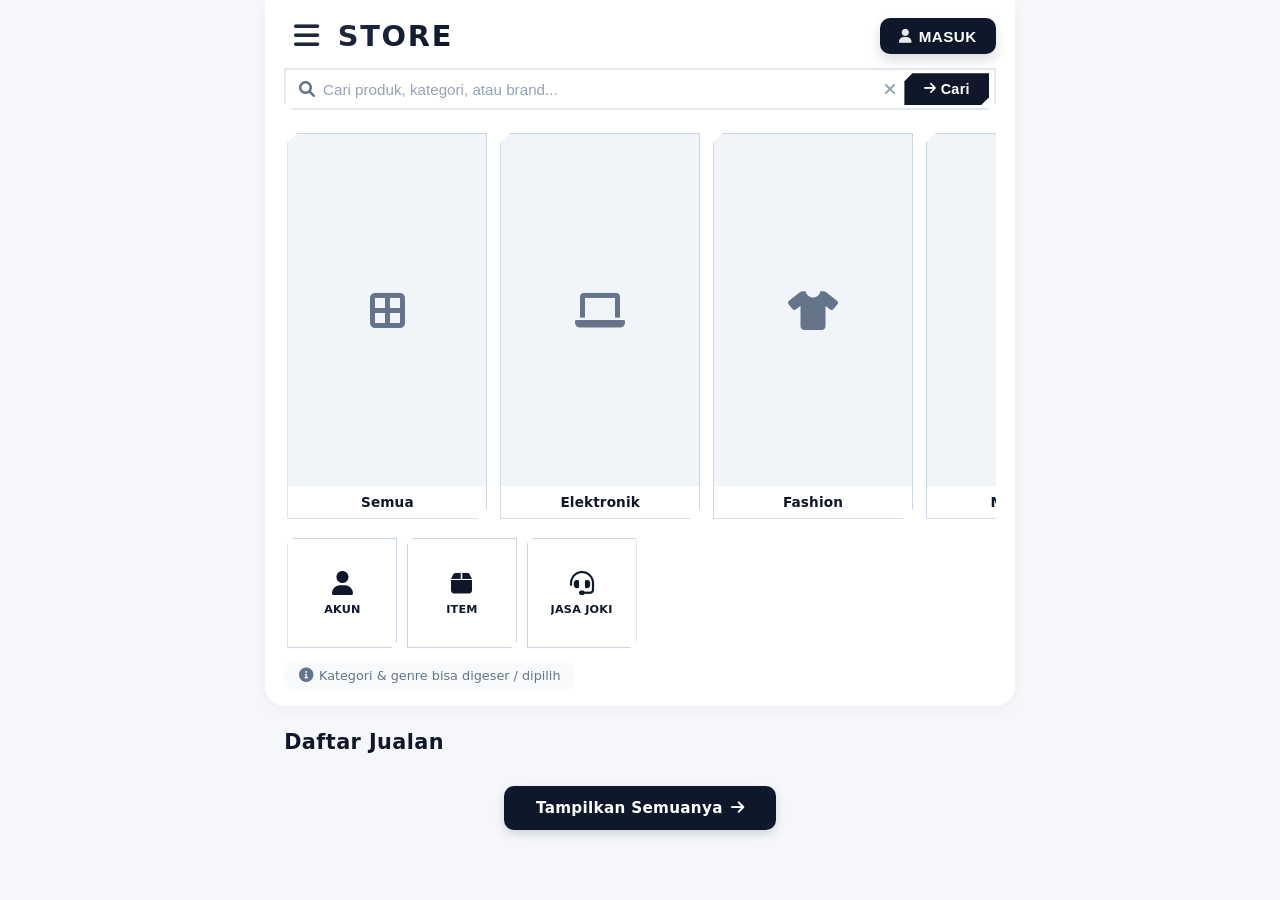
==== index.html @ a1d67829 "Update index.html" ====
<!DOCTYPE html>
<html lang="id">
<head>
  <meta charset="UTF-8">
  <meta name="viewport" content="width=device-width, initial-scale=1.0, maximum-scale=1.0, user-scalable=yes">
  <title>Store • Beranda</title>

  <!-- Font Awesome untuk icon -->
  <link rel="stylesheet" href="https://cdnjs.cloudflare.com/ajax/libs/font-awesome/6.0.0-beta3/css/all.min.css">
  <!-- CSS eksternal -->
  <link rel="stylesheet" href="css/style.css">
</head>
<body>

  <!-- ===== HEADER UTAMA ===== -->
  <header class="store-header">
    <!-- Baris atas -->
    <div class="top-bar">
      <div class="left-group">
        <button class="menu-dots" id="menuDots" aria-label="Menu garis tiga" title="Menu utama">
          <i class="fa-solid fa-bars"></i>
        </button>
        <div class="store-title">STORE</div>
      </div>
      <button class="login-btn" id="loginBtn" title="Masuk ke akun">
        <i class="fa-solid fa-user"></i> MASUK
      </button>
    </div>

    <!-- Pencarian (sticky) -->
    <div class="search-section">
      <i class="fa-solid fa-magnifying-glass search-icon"></i>
      <input type="text" class="search-input" id="searchInput" placeholder="Cari produk, kategori, atau brand..." aria-label="kolom pencarian">
      <button class="search-clear" id="clearBtn" aria-label="hapus pencarian" title="Bersihkan">
        <i class="fa-solid fa-xmark"></i>
      </button>
      <button class="search-btn" id="searchBtn" aria-label="tombol cari">
        <i class="fa-solid fa-arrow-right"></i> <span>Cari</span>
      </button>
    </div>

    <!-- Kategori (scroll horizontal) -->
    <div class="category-menu" id="categoryMenu">
      <div class="category-card">
        <div class="card-image"><i class="fa-solid fa-border-all"></i></div>
        <div class="card-label">Semua</div>
      </div>
      <div class="category-card">
        <div class="card-image"><i class="fa-solid fa-laptop"></i></div>
        <div class="card-label">Elektronik</div>
      </div>
      <div class="category-card">
        <div class="card-image"><i class="fa-solid fa-shirt"></i></div>
        <div class="card-label">Fashion</div>
      </div>
      <div class="category-card">
        <div class="card-image"><i class="fa-solid fa-utensils"></i></div>
        <div class="card-label">Makanan</div>
      </div>
      <div class="category-card">
        <div class="card-image"><i class="fa-solid fa-gamepad"></i></div>
        <div class="card-label">Game</div>
      </div>
    </div>

    <!-- Genre (3 kotak) -->
    <div class="genre-menu" id="genreMenu">
      <div class="genre-card">
        <div class="genre-icon"><i class="fa-solid fa-user"></i></div>
        <div class="genre-label">AKUN</div>
      </div>
      <div class="genre-card">
        <div class="genre-icon"><i class="fa-solid fa-box"></i></div>
        <div class="genre-label">ITEM</div>
      </div>
      <div class="genre-card">
        <div class="genre-icon"><i class="fa-solid fa-headset"></i></div>
        <div class="genre-label">JASA JOKI</div>
      </div>
    </div>

    <!-- Keterangan -->
    <div class="info-note">
      <i class="fa-solid fa-circle-info"></i> 
      <span>Kategori & genre bisa digeser / dipilih</span>
    </div>
  </header>

  <!-- ===== DAFTAR JUALAN (28 PRODUK) ===== -->
  <main class="product-list-section">
    <h2 class="section-title">Daftar Jualan</h2>

    <div class="product-grid" id="productGrid">
      <!-- Produk akan di-generate oleh JavaScript -->
    </div>

    <!-- Tombol halaman semua produk -->
    <div class="show-all-wrapper">
      <a href="pages/semua-produk.html" class="show-all-btn">
        Tampilkan Semuanya <i class="fa-solid fa-arrow-right"></i>
      </a>
    </div>
  </main>

  <!-- JavaScript eksternal -->
  <script src="js/script.js"></script>
</body>
</html>
---- css/style.css ----
/* ============================================
   STYLE.CSS - Store App (Final v15)
   ============================================ */

* {
  margin: 0;
  padding: 0;
  box-sizing: border-box;
}

body {
  background: #f5f7fb;
  font-family: 'Segoe UI', Roboto, system-ui, -apple-system, sans-serif;
  display: flex;
  flex-direction: column;
  align-items: center;
  justify-content: flex-start;
  min-height: 100vh;
  padding: 0;
  margin: 0;
}

/* ===== HEADER (TIDAK STICKY) ===== */
.store-header {
  width: 100%;
  max-width: 750px;
  background: #ffffff;
  box-shadow: 0 4px 14px rgba(0, 0, 0, 0.04);
  border-radius: 0 0 20px 20px;
  padding: 0.9rem 1.2rem 1rem;
  margin: 0 auto;
  transition: all 0.2s ease;
}

/* ===== BARIS ATAS ===== */
.top-bar {
  display: flex;
  align-items: center;
  justify-content: space-between;
  gap: 0.8rem;
  margin-bottom: 0.6rem;
}

.left-group {
  display: flex;
  align-items: center;
  gap: 0.6rem;
}

.menu-dots {
  display: flex;
  align-items: center;
  justify-content: center;
  background: transparent;
  border: none;
  cursor: pointer;
  width: 44px;
  height: 44px;
  border-radius: 12px;
  transition: background 0.2s;
  color: #1e293b;
  font-size: 1.8rem;
  line-height: 1;
}

.menu-dots i {
  font-size: 1.8rem;
}

.menu-dots:hover {
  background: #f1f5f9;
}

.store-title {
  font-size: 1.8rem;
  font-weight: 700;
  letter-spacing: 0.06em;
  color: #0f172a;
  text-transform: uppercase;
  background: linear-gradient(145deg, #1e293b 10%, #0f172a 90%);
  -webkit-background-clip: text;
  background-clip: text;
  -webkit-text-fill-color: transparent;
  white-space: nowrap;
}

.login-btn {
  background: #0f172a;
  color: white;
  border: none;
  font-weight: 600;
  font-size: 0.95rem;
  padding: 0.6rem 1.2rem;
  border-radius: 10px;
  cursor: pointer;
  letter-spacing: 0.03em;
  display: flex;
  align-items: center;
  gap: 6px;
  transition: all 0.2s;
  box-shadow: 0 6px 12px rgba(15, 23, 42, 0.15);
  white-space: nowrap;
}

.login-btn i {
  font-size: 0.9rem;
  opacity: 0.9;
}

.login-btn:hover {
  background: #1e293b;
  box-shadow: 0 8px 16px rgba(15, 23, 42, 0.2);
  transform: translateY(-1px);
}

.login-btn:active {
  transform: translateY(0px);
  box-shadow: 0 4px 8px rgba(0,0,0,0.1);
}

/* ===== BAGIAN PENCARIAN (STICKY) ===== */
.search-section {
  display: flex;
  align-items: center;
  background: #ffffff;           /* solid agar menutupi saat sticky */
  border: 2px solid #e2e8f0;
  padding: 0.2rem 0.3rem 0.2rem 0.8rem;
  transition: all 0.25s;
  border-radius: 0;

  /* Potongan chamfer di kiri bawah & kanan bawah */
  --cut: 8px;
  clip-path: polygon(
    0 0,
    100% 0,
    100% calc(100% - var(--cut)),
    calc(100% - var(--cut)) 100%,
    var(--cut) 100%,
    0 calc(100% - var(--cut))
  );

  /* Sticky hanya pencarian */
  position: sticky;
  top: 0;
  z-index: 99;
}

.search-section:focus-within {
  background: #ffffff;
  border-color: #94a3b8;
  box-shadow: 0 4px 12px rgba(0, 0, 0, 0.04);
}

.search-icon {
  color: #64748b;
  font-size: 1rem;
  margin-right: 0.5rem;
}

.search-input {
  flex: 1;
  background: transparent;
  border: none;
  outline: none;
  font-size: 0.95rem;
  padding: 0.45rem 0;
  color: #0f172a;
  font-weight: 500;
}

.search-input::placeholder {
  color: #94a3b8;
  font-weight: 400;
}

.search-clear {
  background: transparent;
  border: none;
  color: #94a3b8;
  font-size: 1rem;
  cursor: pointer;
  padding: 0.3rem 0.6rem;
  margin-left: 2px;
  border-radius: 0;
  transition: background 0.2s, color 0.2s;
  display: flex;
  align-items: center;
}

.search-clear:hover {
  color: #334155;
  background: #e2e8f0;
}

.search-btn {
  background: #0f172a;
  color: white;
  border: none;
  padding: 0.5rem 1.2rem;
  font-weight: 600;
  font-size: 0.9rem;
  cursor: pointer;
  letter-spacing: 0.02em;
  transition: background 0.2s;
  white-space: nowrap;
  display: flex;
  align-items: center;
  gap: 0.3rem;

  --cut: 8px;
  clip-path: polygon(
    var(--cut) 0,
    100% 0,
    100% calc(100% - var(--cut)),
    calc(100% - var(--cut)) 100%,
    0 100%,
    0 var(--cut)
  );
  border-radius: 0;
}

.search-btn i {
  font-size: 0.85rem;
}

.search-btn:hover {
  background: #1e293b;
}

/* ===== MENU KATEGORI HORIZONTAL (5 KARTU BESAR) ===== */
.category-menu {
  display: flex;
  gap: 0.8rem;
  overflow-x: auto;
  padding: 0.6rem 0.2rem 0.4rem;
  margin-top: 0.8rem;
  scrollbar-width: none;
  -ms-overflow-style: none;
  -webkit-overflow-scrolling: touch;
  background: transparent;
}

.category-menu::-webkit-scrollbar {
  display: none;
}

.category-card {
  flex: 0 0 38%;
  max-width: 200px;
  background: #ffffff;
  border: 1px solid #cbd5e1;
  border-radius: 0;
  cursor: pointer;
  transition: transform 0.2s, box-shadow 0.2s;
  
  --cut: 10px;
  clip-path: polygon(
    var(--cut) 0,
    100% 0,
    100% calc(100% - var(--cut)),
    calc(100% - var(--cut)) 100%,
    0 100%,
    0 var(--cut)
  );

  overflow: hidden;
}

.category-card:hover {
  transform: translateY(-3px);
  box-shadow: 0 6px 14px rgba(0, 0, 0, 0.1);
}

.card-image {
  width: 100%;
  aspect-ratio: 9 / 16;
  background: #f1f5f9;
  display: flex;
  align-items: center;
  justify-content: center;
  font-size: 2.5rem;
  color: #64748b;
  transition: background 0.2s;
}

.category-card:hover .card-image {
  background: #e2e8f0;
}

.card-label {
  padding: 0.5rem 0.4rem;
  text-align: center;
  font-size: 0.85rem;
  font-weight: 600;
  color: #0f172a;
  background: #ffffff;
  letter-spacing: 0.01em;
  white-space: nowrap;
  overflow: hidden;
  text-overflow: ellipsis;
}

/* ===== MENU GENRE (3 KOTAK KECIL RASIO 1:1) ===== */
.genre-menu {
  display: flex;
  gap: 0.6rem;
  margin-top: 0.8rem;
  padding: 0 0.2rem;
  overflow-x: auto;
  scrollbar-width: none;
  -ms-overflow-style: none;
  -webkit-overflow-scrolling: touch;
}

.genre-menu::-webkit-scrollbar {
  display: none;
}

.genre-card {
  flex: 0 0 calc(33.333% - 0.4rem);
  max-width: 110px;
  aspect-ratio: 1 / 1;
  background: #ffffff;
  border: 1px solid #cbd5e1;
  border-radius: 0;
  cursor: pointer;
  transition: transform 0.2s, box-shadow 0.2s;
  
  --cut: 6px;
  clip-path: polygon(
    var(--cut) 0,
    100% 0,
    100% calc(100% - var(--cut)),
    calc(100% - var(--cut)) 100%,
    0 100%,
    0 var(--cut)
  );

  overflow: hidden;
  display: flex;
  flex-direction: column;
  align-items: center;
  justify-content: center;
  gap: 0.3rem;
}

.genre-card:hover {
  transform: translateY(-2px);
  box-shadow: 0 4px 10px rgba(0, 0, 0, 0.08);
}

.genre-icon {
  font-size: 1.5rem;
  color: #0f172a;
}

.genre-label {
  font-size: 0.7rem;
  font-weight: 700;
  color: #0f172a;
  letter-spacing: 0.02em;
  text-align: center;
  white-space: nowrap;
  overflow: hidden;
  text-overflow: ellipsis;
  max-width: 90%;
}

/* ===== KETERANGAN & INFO ===== */
.info-note {
  margin-top: 0.8rem;
  font-size: 0.8rem;
  color: #64748b;
  display: flex;
  align-items: center;
  gap: 0.4rem;
  background: #f8fafc;
  padding: 0.45rem 0.9rem;
  border-radius: 10px;
  width: fit-content;
}

.info-note i {
  font-size: 0.9rem;
}

/* ===== SECTION DAFTAR JUALAN ===== */
.product-list-section {
  width: 100%;
  max-width: 750px;
  margin: 1.5rem auto 0;
  padding: 0 1.2rem 2rem;
}

.section-title {
  font-size: 1.3rem;
  font-weight: 700;
  color: #0f172a;
  margin-bottom: 0.8rem;
  letter-spacing: 0.02em;
}

.product-grid {
  display: grid;
  grid-template-columns: repeat(2, 1fr);
  gap: 0.8rem;
}

.product-card {
  background: #ffffff;
  border: 1px solid #e2e8f0;
  border-radius: 0;
  cursor: pointer;
  transition: transform 0.2s, box-shadow 0.2s;
  overflow: hidden;
  display: flex;
  flex-direction: column;
}

.product-card:hover {
  transform: translateY(-2px);
  box-shadow: 0 6px 14px rgba(0, 0, 0, 0.1);
}

/* Area gambar produk dengan rasio 16:9 */
.product-image {
  width: 100%;
  aspect-ratio: 16 / 9;
  background-size: cover;
  background-position: center;
  background-color: #f1f5f9;
}

/* Info produk */
.product-info {
  padding: 0.5rem 0.6rem;
  display: flex;
  flex-direction: column;
  gap: 0.2rem;
}

.product-name {
  font-size: 0.85rem;
  font-weight: 600;
  color: #0f172a;
  white-space: nowrap;
  overflow: hidden;
  text-overflow: ellipsis;
}

.product-price {
  font-size: 0.85rem;
  font-weight: 700;
  color: #0f172a;
}

/* ===== TOMBOL TAMPILKAN SEMUANYA ===== */
.show-all-wrapper {
  display: flex;
  justify-content: center;
  margin-top: 1.2rem;
}

.show-all-btn {
  display: inline-flex;
  align-items: center;
  gap: 0.5rem;
  background: #0f172a;
  color: #ffffff;
  padding: 0.8rem 2rem;
  font-weight: 600;
  font-size: 0.95rem;
  text-decoration: none;
  letter-spacing: 0.02em;
  transition: background 0.2s, transform 0.2s;
  border-radius: 10px;
  box-shadow: 0 4px 10px rgba(15, 23, 42, 0.15);
}

.show-all-btn:hover {
  background: #1e293b;
  transform: translateY(-2px);
}

.show-all-btn.secondary {
  background: #e2e8f0;
  color: #0f172a;
  box-shadow: none;
}

.show-all-btn.secondary:hover {
  background: #cbd5e1;
}

/* ===== PENJELASAN TAMBAHAN ===== */
.explanation {
  max-width: 750px;
  margin: 1.2rem auto;
  padding: 0 1.2rem;
  color: #334155;
  font-size: 0.9rem;
  line-height: 1.5;
}

.explanation p {
  background: #ffffff;
  padding: 0.8rem 1.2rem;
  border-radius: 16px;
  box-shadow: 0 4px 10px rgba(0,0,0,0.02);
}

/* ===== RESPONSIVE ===== */
@media (max-width: 480px) {
  .store-header {
    padding: 0.8rem 0.9rem 0.8rem;
    border-radius: 0 0 16px 16px;
  }

  .store-title {
    font-size: 1.5rem;
  }

  .login-btn {
    padding: 0.5rem 0.9rem;
    font-size: 0.85rem;
    border-radius: 8px;
  }

  .menu-dots {
    width: 40px;
    height: 40px;
    font-size: 1.6rem;
  }

  .search-section {
    --cut: 5px;
    padding: 0.2rem 0.3rem 0.2rem 0.8rem;
    clip-path: polygon(
      0 0,
      100% 0,
      100% calc(100% - var(--cut)),
      calc(100% - var(--cut)) 100%,
      var(--cut) 100%,
      0 calc(100% - var(--cut))
    );
  }

  .search-btn span {
    display: none;
  }

  .search-btn {
    padding: 0.45rem 0.8rem;
    --cut: 5px;
    clip-path: polygon(
      var(--cut) 0,
      100% 0,
      100% calc(100% - var(--cut)),
      calc(100% - var(--cut)) 100%,
      0 100%,
      0 var(--cut)
    );
  }

  .category-menu {
    gap: 0.6rem;
  }

  .category-card {
    flex: 0 0 40%;
    max-width: 150px;
    --cut: 8px;
  }

  .card-image {
    font-size: 2rem;
  }

  .card-label {
    font-size: 0.75rem;
    padding: 0.35rem 0.3rem;
  }

  .genre-menu {
    gap: 0.4rem;
  }

  .genre-card {
    flex: 0 0 calc(33.333% - 0.267rem);
    max-width: 80px;
    --cut: 5px;
  }

  .genre-icon {
    font-size: 1.2rem;
  }

  .genre-label {
    font-size: 0.6rem;
  }

  .product-list-section {
    padding: 0 0.9rem 1.5rem;
  }

  .product-grid {
    gap: 0.6rem;
  }

  .product-info {
    padding: 0.4rem 0.5rem;
  }

  .product-name,
  .product-price {
    font-size: 0.75rem;
  }
}
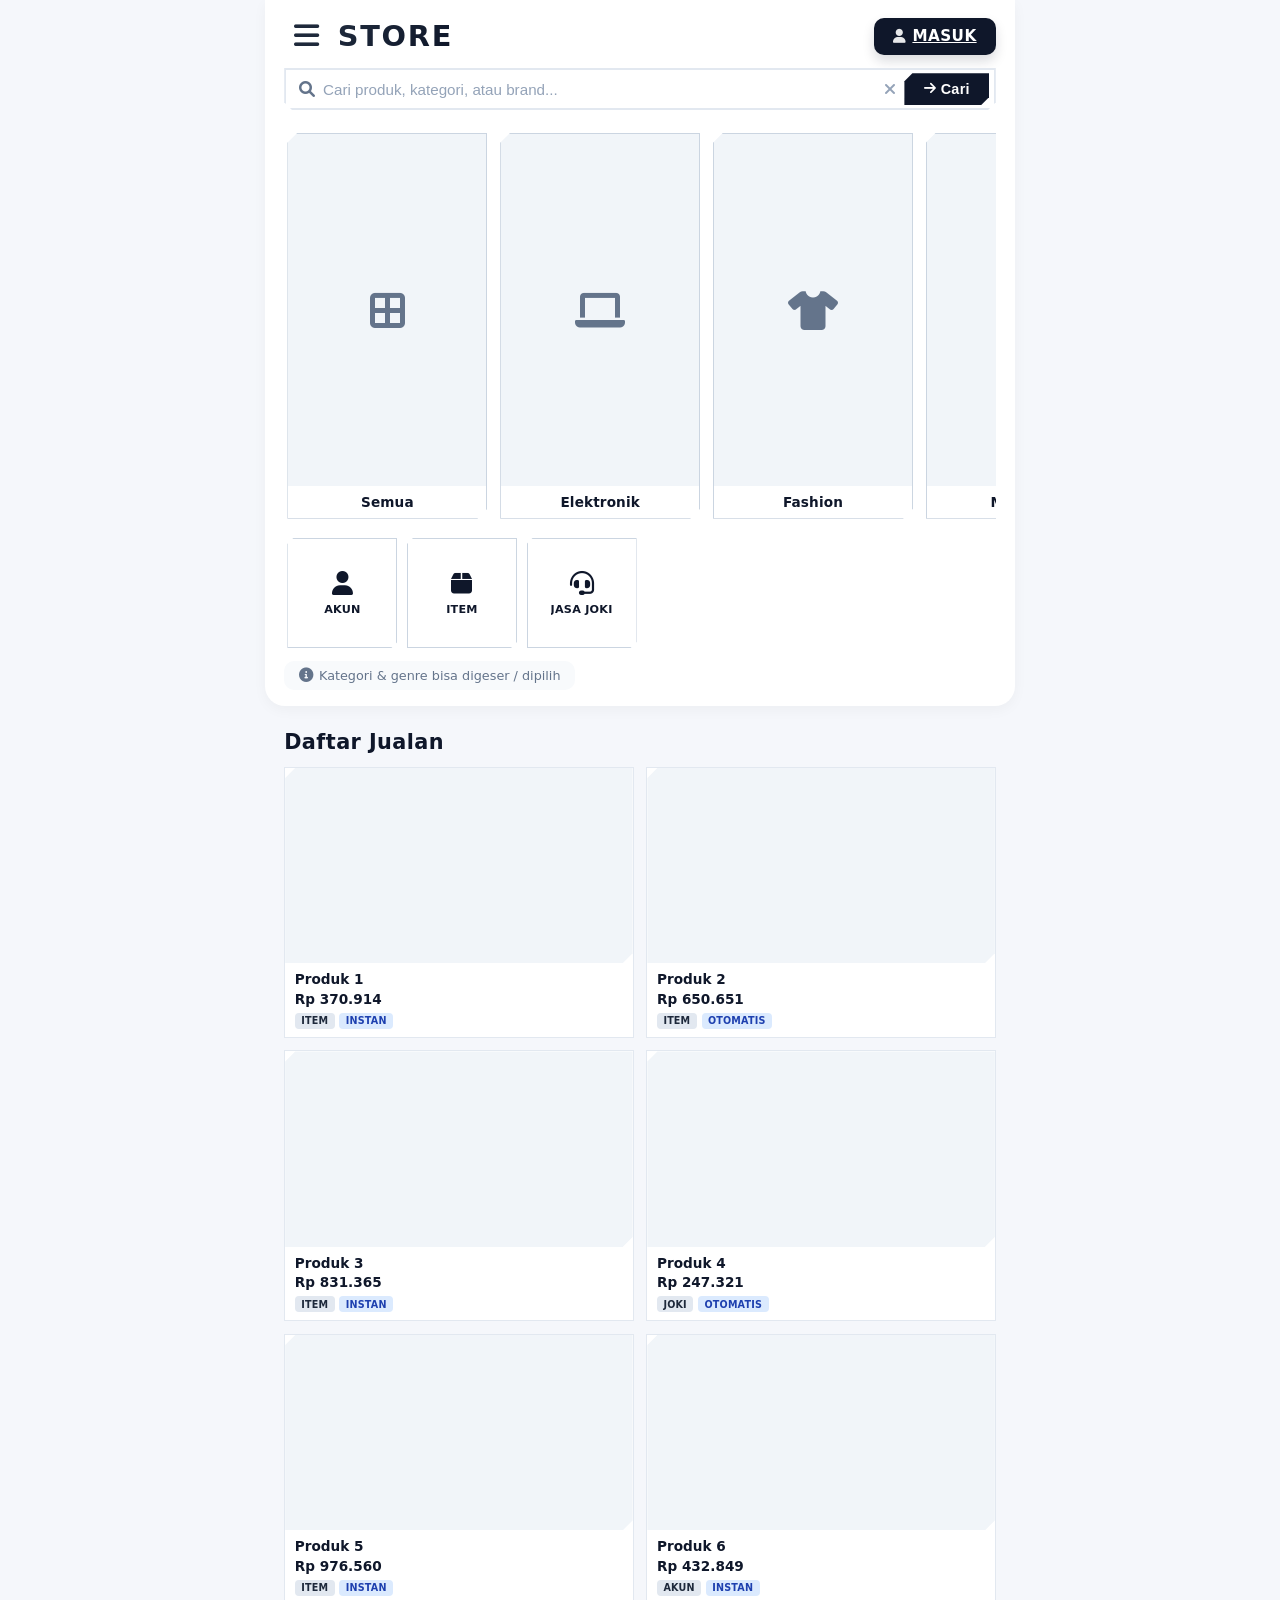
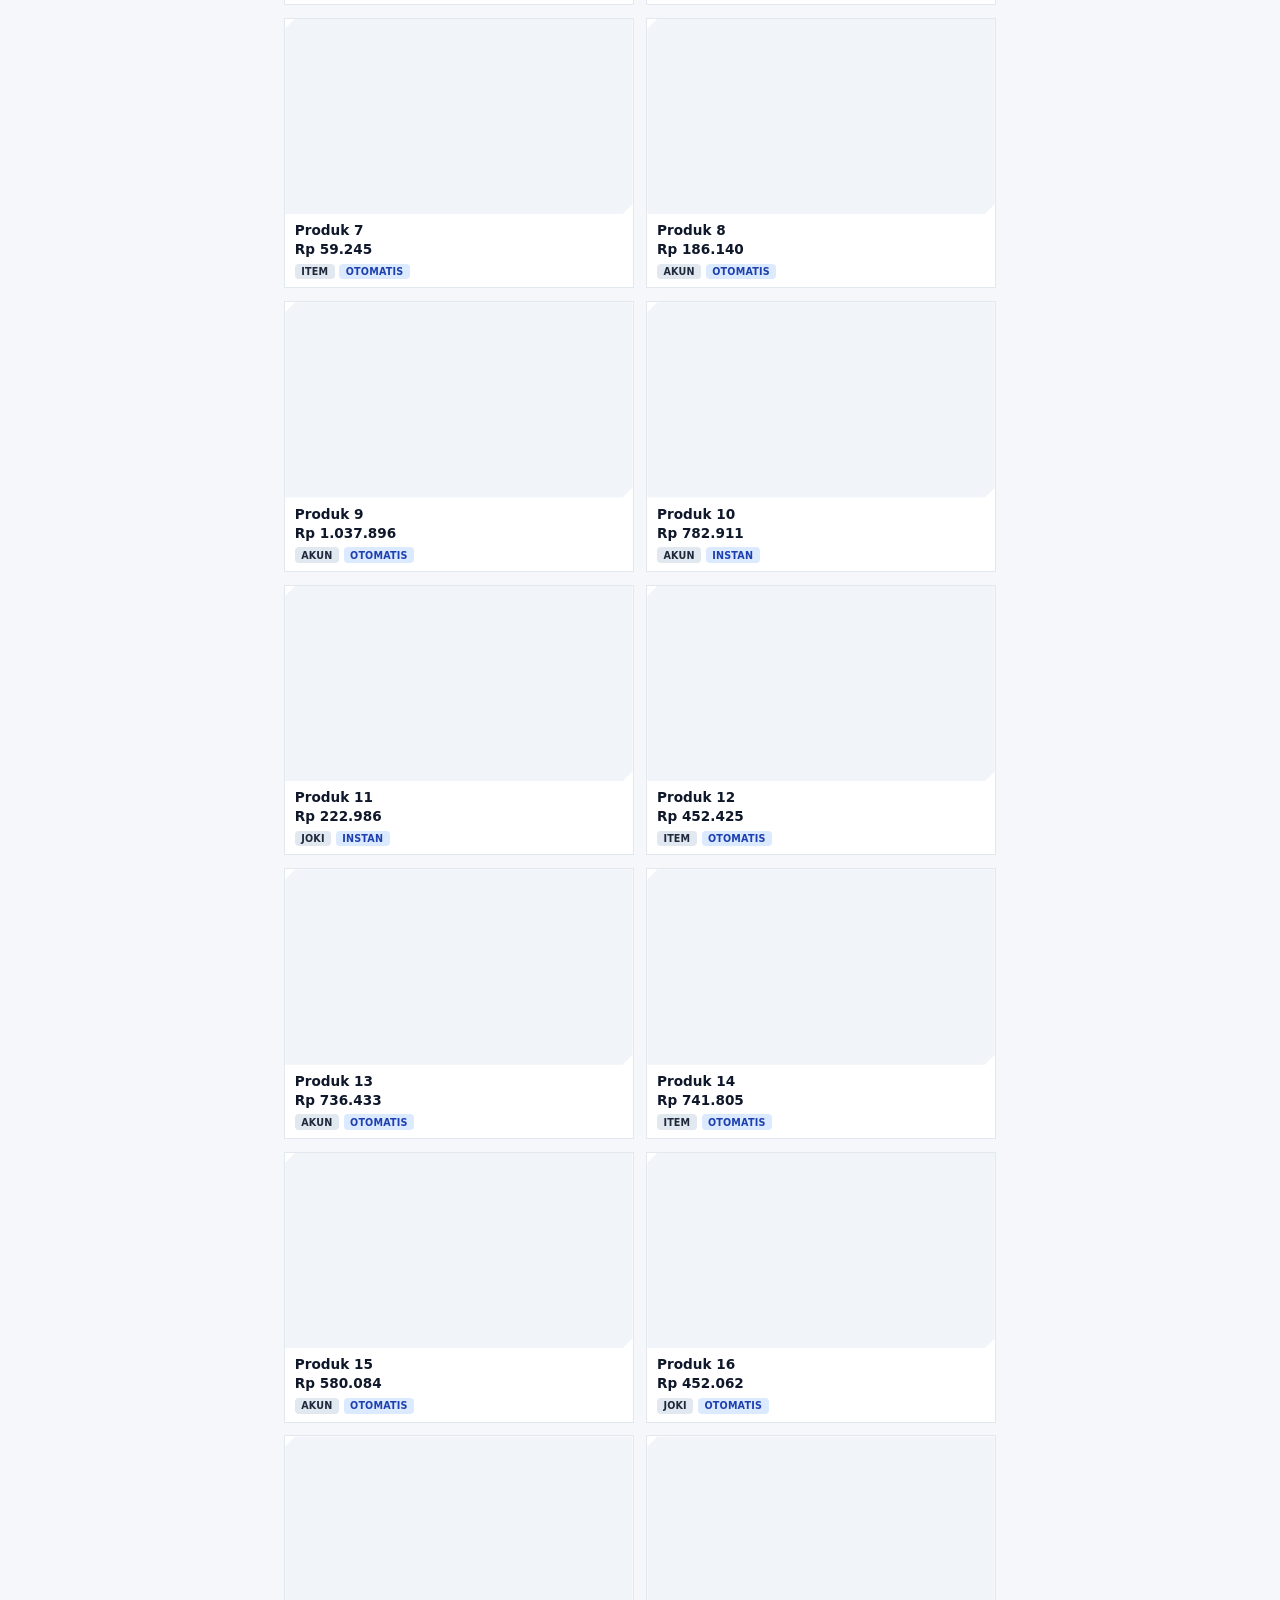
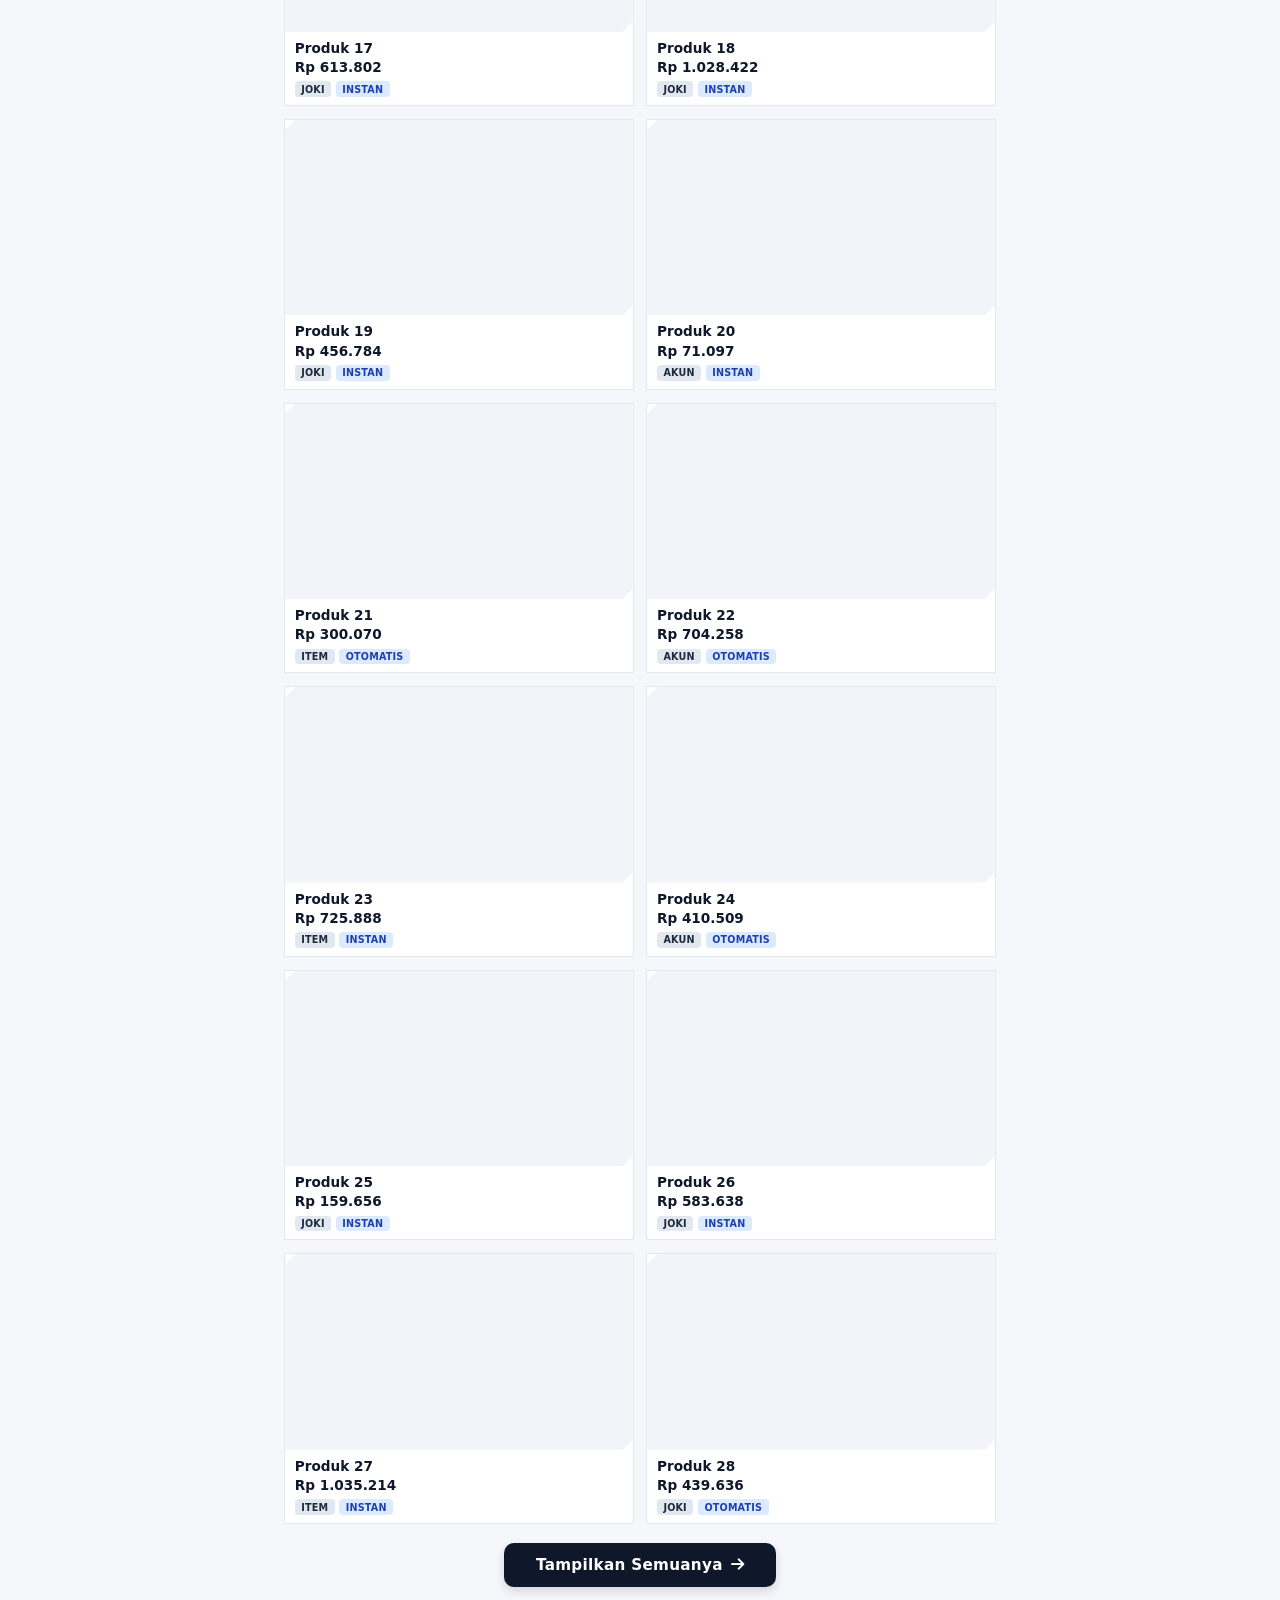
==== commit d6a94401: "Update index.html" ====
--- a/index.html
+++ b/index.html
@@ -22,9 +22,11 @@
         </button>
         <div class="store-title">STORE</div>
       </div>
-      <button class="login-btn" id="loginBtn" title="Masuk ke akun">
+
+      <!-- Tombol MASUK diubah menjadi tautan ke halaman login admin -->
+      <a href="pages/admin/login.html" class="login-btn" title="Masuk ke akun">
         <i class="fa-solid fa-user"></i> MASUK
-      </button>
+      </a>
     </div>
 
     <!-- Pencarian (sticky) -->
--- a/css/style.css
+++ b/css/style.css
@@ -1,5 +1,5 @@
 /* ============================================
-   STYLE.CSS - Store App (Final v15)
+   STYLE.CSS - Store App (Final v18)
    ============================================ */
 
 * {
@@ -20,7 +20,7 @@
   margin: 0;
 }
 
-/* ===== HEADER (TIDAK STICKY) ===== */
+/* ===== HEADER (HALAMAN UTAMA) ===== */
 .store-header {
   width: 100%;
   max-width: 750px;
@@ -30,6 +30,7 @@
   padding: 0.9rem 1.2rem 1rem;
   margin: 0 auto;
   transition: all 0.2s ease;
+  /* Tidak sticky */
 }
 
 /* ===== BARIS ATAS ===== */
@@ -118,11 +119,11 @@
   box-shadow: 0 4px 8px rgba(0,0,0,0.1);
 }
 
-/* ===== BAGIAN PENCARIAN (STICKY) ===== */
+/* ===== BAGIAN PENCARIAN (STICKY DI SEMUA HALAMAN) ===== */
 .search-section {
   display: flex;
   align-items: center;
-  background: #ffffff;           /* solid agar menutupi saat sticky */
+  background: #ffffff;           /* solid agar menutupi konten saat sticky */
   border: 2px solid #e2e8f0;
   padding: 0.2rem 0.3rem 0.2rem 0.8rem;
   transition: all 0.25s;
@@ -139,10 +140,12 @@
     0 calc(100% - var(--cut))
   );
 
-  /* Sticky hanya pencarian */
   position: sticky;
   top: 0;
   z-index: 99;
+  width: 100%;
+  max-width: 750px;
+  margin: 0 auto;
 }
 
 .search-section:focus-within {
@@ -227,7 +230,7 @@
   background: #1e293b;
 }
 
-/* ===== MENU KATEGORI HORIZONTAL (5 KARTU BESAR) ===== */
+/* ===== MENU KATEGORI HORIZONTAL (HANYA DI HALAMAN UTAMA) ===== */
 .category-menu {
   display: flex;
   gap: 0.8rem;
@@ -252,7 +255,7 @@
   border-radius: 0;
   cursor: pointer;
   transition: transform 0.2s, box-shadow 0.2s;
-  
+
   --cut: 10px;
   clip-path: polygon(
     var(--cut) 0,
@@ -300,7 +303,7 @@
   text-overflow: ellipsis;
 }
 
-/* ===== MENU GENRE (3 KOTAK KECIL RASIO 1:1) ===== */
+/* ===== MENU GENRE (HANYA DI HALAMAN UTAMA) ===== */
 .genre-menu {
   display: flex;
   gap: 0.6rem;
@@ -325,7 +328,7 @@
   border-radius: 0;
   cursor: pointer;
   transition: transform 0.2s, box-shadow 0.2s;
-  
+
   --cut: 6px;
   clip-path: polygon(
     var(--cut) 0,
@@ -384,6 +387,72 @@
   font-size: 0.9rem;
 }
 
+/* ===== FILTER & SORTING BAR (TIDAK STICKY) ===== */
+.filter-section {
+  width: 100%;
+  max-width: 750px;
+  margin: 1rem auto 0;
+  padding: 0 1.2rem;
+  display: flex;
+  flex-direction: column;
+  gap: 0.6rem;
+}
+
+.filter-row {
+  display: flex;
+  align-items: center;
+  gap: 0.6rem;
+  flex-wrap: wrap;
+}
+
+.filter-label {
+  font-size: 0.85rem;
+  font-weight: 600;
+  color: #0f172a;
+  min-width: 70px;
+}
+
+.filter-buttons {
+  display: flex;
+  gap: 0.4rem;
+  flex-wrap: wrap;
+}
+
+.filter-btn {
+  background: #f1f5f9;
+  border: 1px solid #cbd5e1;
+  padding: 0.4rem 0.9rem;
+  border-radius: 20px;
+  font-size: 0.8rem;
+  font-weight: 500;
+  color: #334155;
+  cursor: pointer;
+  transition: all 0.2s;
+  white-space: nowrap;
+}
+
+.filter-btn:hover {
+  background: #e2e8f0;
+}
+
+.filter-btn.active {
+  background: #0f172a;
+  color: white;
+  border-color: #0f172a;
+}
+
+.sort-select {
+  padding: 0.4rem 0.8rem;
+  border: 1px solid #cbd5e1;
+  border-radius: 8px;
+  background: #ffffff;
+  font-size: 0.85rem;
+  font-weight: 500;
+  color: #0f172a;
+  cursor: pointer;
+  outline: none;
+}
+
 /* ===== SECTION DAFTAR JUALAN ===== */
 .product-list-section {
   width: 100%;
@@ -422,13 +491,23 @@
   box-shadow: 0 6px 14px rgba(0, 0, 0, 0.1);
 }
 
-/* Area gambar produk dengan rasio 16:9 */
+/* Area gambar produk dengan rasio 16:9 + potongan kiri atas & kanan bawah */
 .product-image {
   width: 100%;
   aspect-ratio: 16 / 9;
   background-size: cover;
   background-position: center;
   background-color: #f1f5f9;
+
+  --cut: 10px;
+  clip-path: polygon(
+    var(--cut) 0,
+    100% 0,
+    100% calc(100% - var(--cut)),
+    calc(100% - var(--cut)) 100%,
+    0 100%,
+    0 var(--cut)
+  );
 }
 
 /* Info produk */
@@ -452,6 +531,32 @@
   font-size: 0.85rem;
   font-weight: 700;
   color: #0f172a;
+}
+
+/* Badge genre & tipe */
+.product-meta {
+  display: flex;
+  gap: 0.3rem;
+  margin-top: 0.2rem;
+}
+
+.badge {
+  font-size: 0.6rem;
+  font-weight: 700;
+  padding: 0.15rem 0.4rem;
+  border-radius: 4px;
+  letter-spacing: 0.02em;
+  text-transform: uppercase;
+}
+
+.badge-genre {
+  background: #e2e8f0;
+  color: #1e293b;
+}
+
+.badge-type {
+  background: #dbeafe;
+  color: #1e40af;
 }
 
 /* ===== TOMBOL TAMPILKAN SEMUANYA ===== */
@@ -492,6 +597,45 @@
   background: #cbd5e1;
 }
 
+/* ===== PAGINATION ===== */
+.pagination {
+  display: flex;
+  align-items: center;
+  justify-content: center;
+  gap: 0.8rem;
+  margin-top: 1.5rem;
+}
+
+.pagination-btn {
+  background: #ffffff;
+  border: 1px solid #cbd5e1;
+  padding: 0.6rem 1.2rem;
+  border-radius: 10px;
+  font-weight: 600;
+  font-size: 0.85rem;
+  color: #0f172a;
+  cursor: pointer;
+  display: inline-flex;
+  align-items: center;
+  gap: 0.4rem;
+  transition: all 0.2s;
+}
+
+.pagination-btn:hover:not(:disabled) {
+  background: #f1f5f9;
+}
+
+.pagination-btn:disabled {
+  opacity: 0.5;
+  cursor: not-allowed;
+}
+
+.page-info {
+  font-size: 0.9rem;
+  font-weight: 500;
+  color: #334155;
+}
+
 /* ===== PENJELASAN TAMBAHAN ===== */
 .explanation {
   max-width: 750px;
@@ -615,4 +759,25 @@
   .product-price {
     font-size: 0.75rem;
   }
-}
+
+  .filter-section {
+    padding: 0 0.9rem;
+  }
+  .filter-label {
+    min-width: 55px;
+    font-size: 0.75rem;
+  }
+  .filter-btn {
+    padding: 0.3rem 0.7rem;
+    font-size: 0.7rem;
+  }
+  .sort-select {
+    padding: 0.3rem 0.6rem;
+    font-size: 0.75rem;
+  }
+
+  .pagination-btn {
+    padding: 0.5rem 1rem;
+    font-size: 0.75rem;
+  }
+}
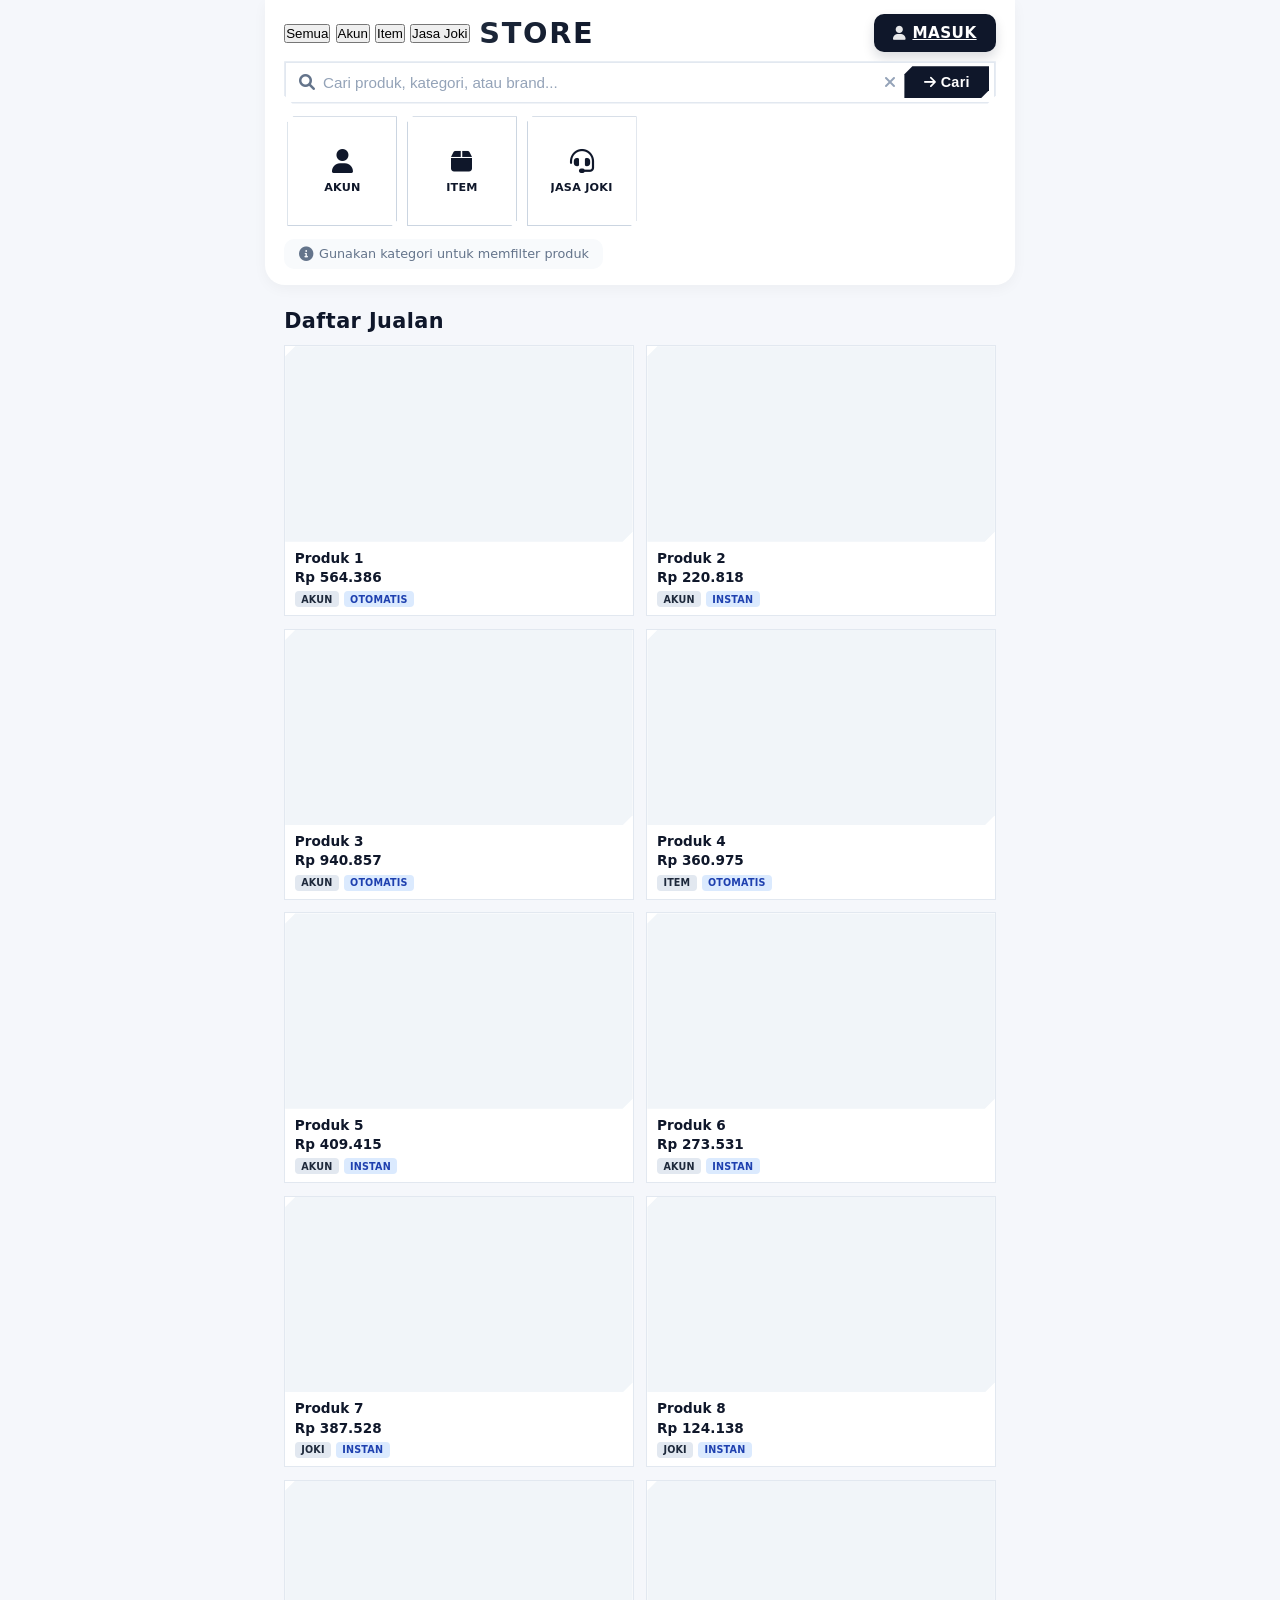
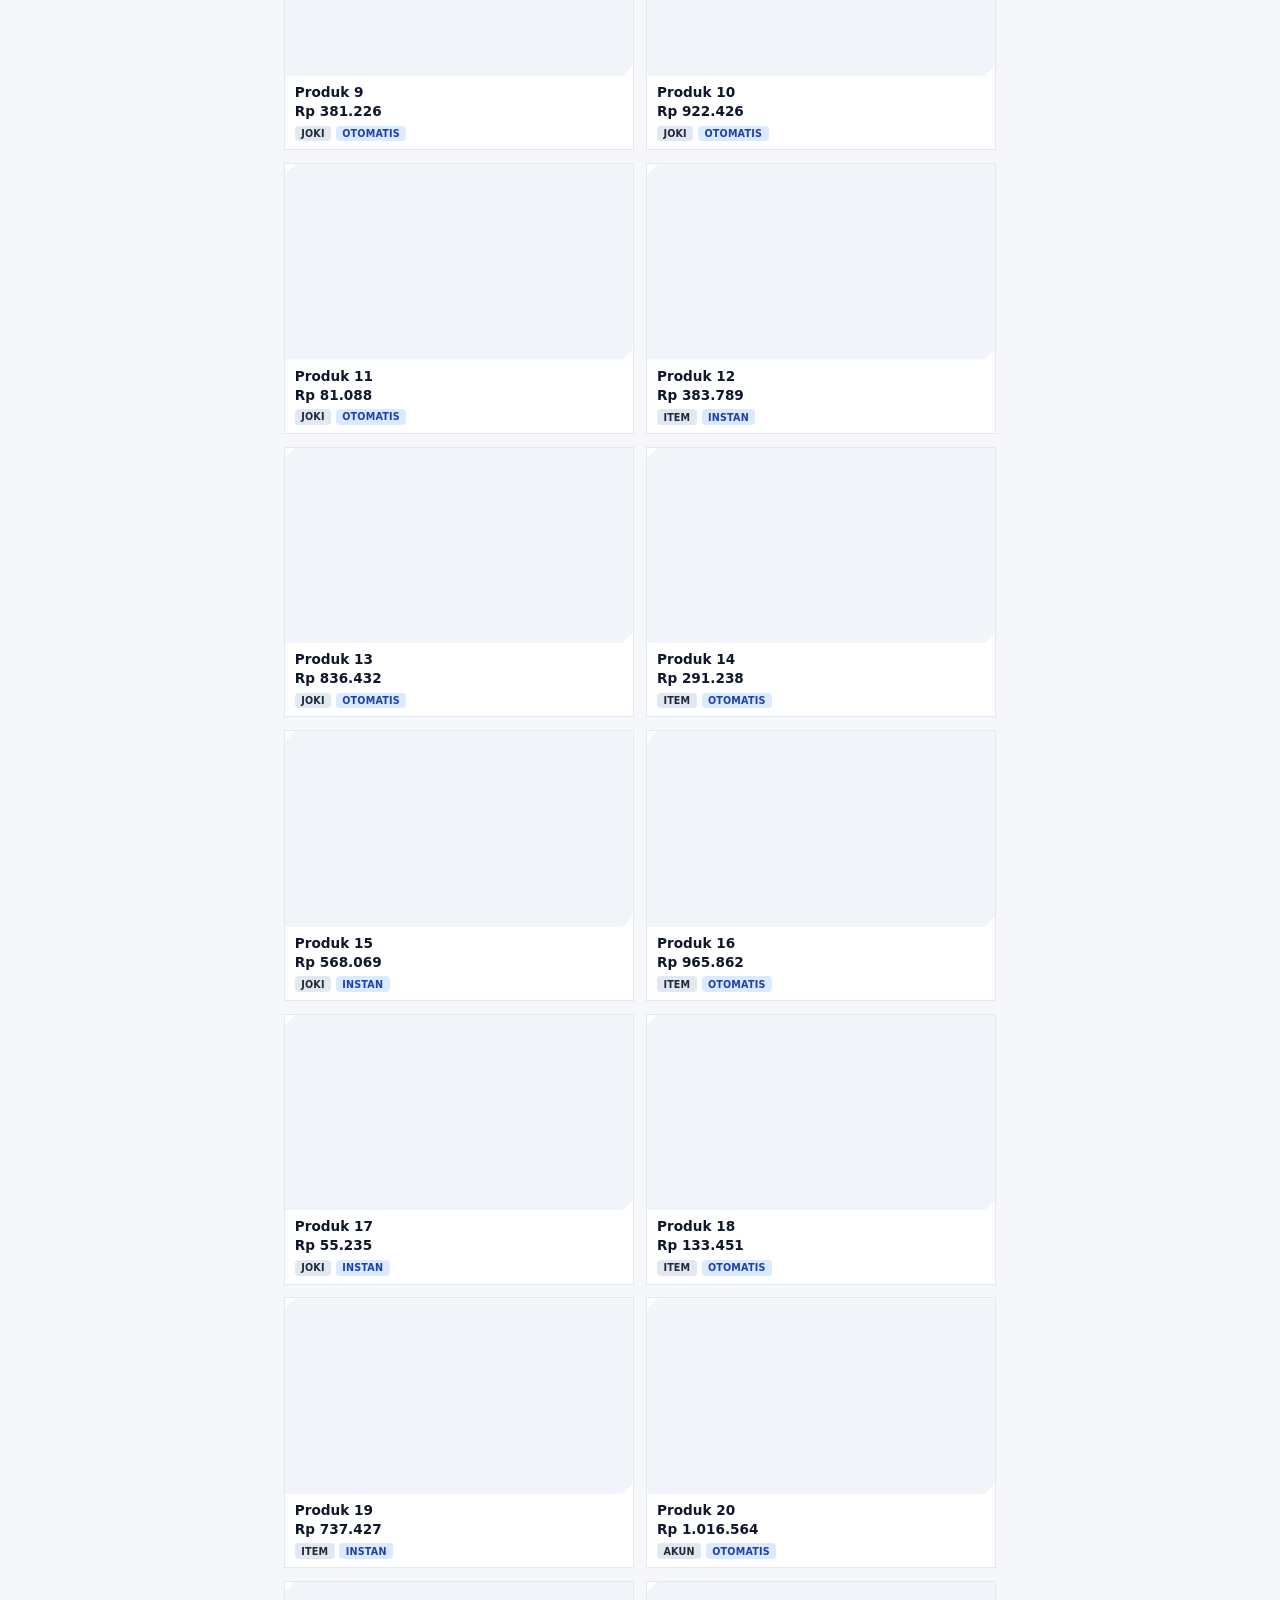
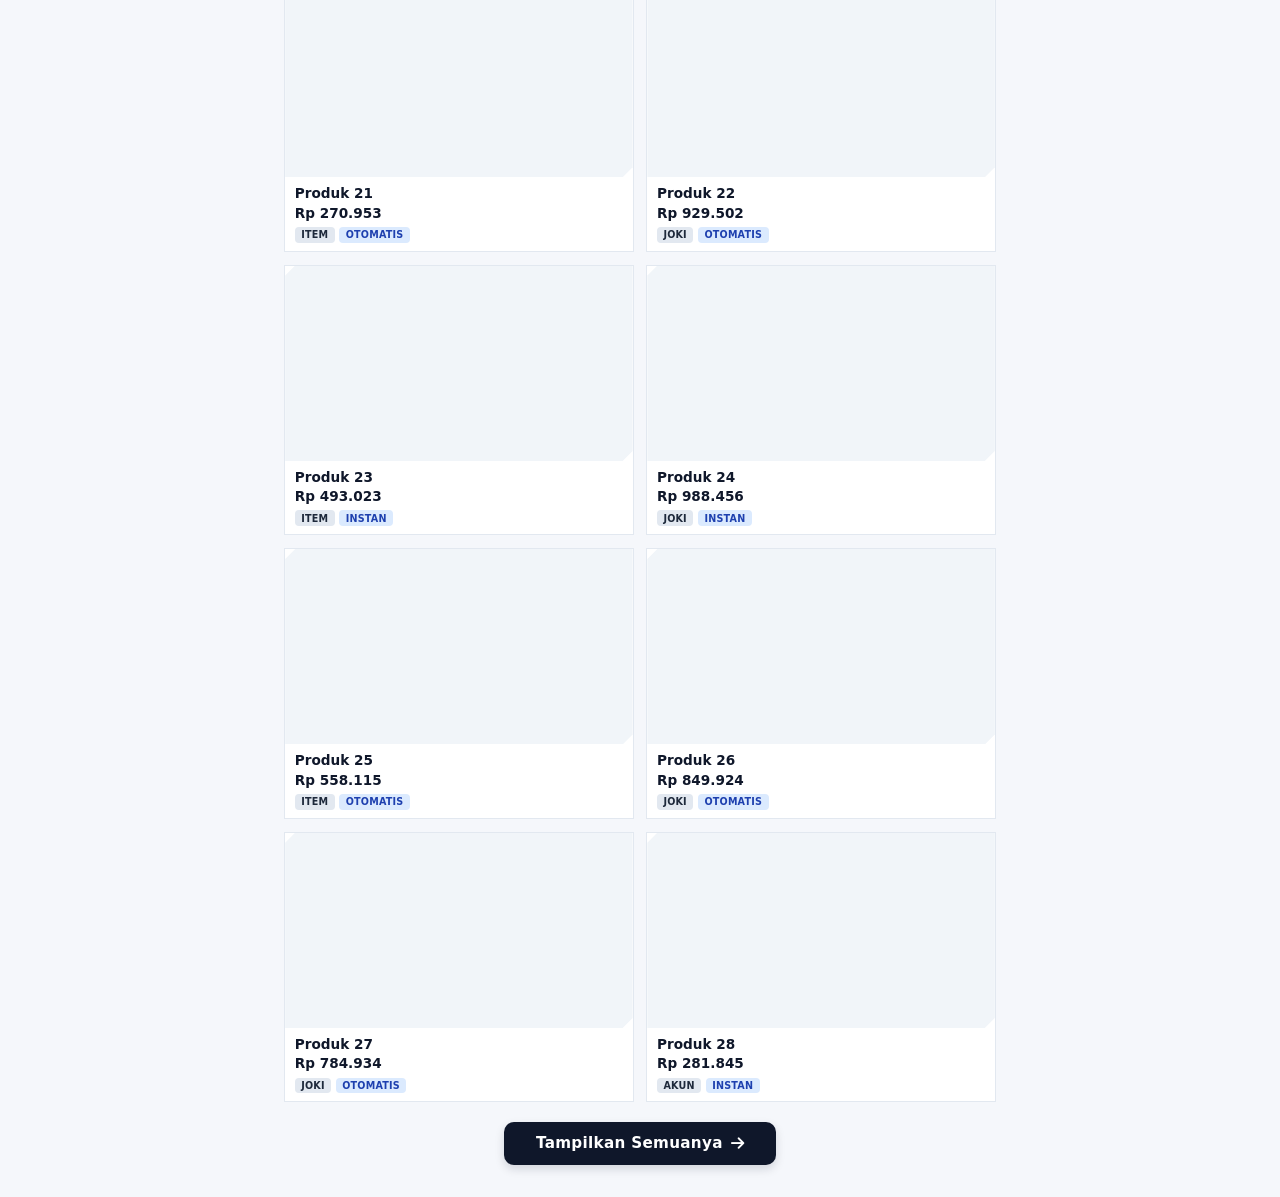
==== commit 1d69a14e: "Update index.html" ====
--- a/index.html
+++ b/index.html
@@ -14,16 +14,20 @@
 
   <!-- ===== HEADER UTAMA ===== -->
   <header class="store-header">
-    <!-- Baris atas -->
+    <!-- Baris atas: sekarang ada navigasi kategori pengganti titik 3 -->
     <div class="top-bar">
       <div class="left-group">
-        <button class="menu-dots" id="menuDots" aria-label="Menu garis tiga" title="Menu utama">
-          <i class="fa-solid fa-bars"></i>
-        </button>
+        <!-- Navigasi kategori: Akun, Item, Jasa Joki -->
+        <nav class="category-nav" id="categoryNav">
+          <button class="nav-cat-btn active" data-genre="semua">Semua</button>
+          <button class="nav-cat-btn" data-genre="akun">Akun</button>
+          <button class="nav-cat-btn" data-genre="item">Item</button>
+          <button class="nav-cat-btn" data-genre="joki">Jasa Joki</button>
+        </nav>
         <div class="store-title">STORE</div>
       </div>
 
-      <!-- Tombol MASUK diubah menjadi tautan ke halaman login admin -->
+      <!-- Tombol MASUK -->
       <a href="pages/admin/login.html" class="login-btn" title="Masuk ke akun">
         <i class="fa-solid fa-user"></i> MASUK
       </a>
@@ -41,41 +45,17 @@
       </button>
     </div>
 
-    <!-- Kategori (scroll horizontal) -->
-    <div class="category-menu" id="categoryMenu">
-      <div class="category-card">
-        <div class="card-image"><i class="fa-solid fa-border-all"></i></div>
-        <div class="card-label">Semua</div>
-      </div>
-      <div class="category-card">
-        <div class="card-image"><i class="fa-solid fa-laptop"></i></div>
-        <div class="card-label">Elektronik</div>
-      </div>
-      <div class="category-card">
-        <div class="card-image"><i class="fa-solid fa-shirt"></i></div>
-        <div class="card-label">Fashion</div>
-      </div>
-      <div class="category-card">
-        <div class="card-image"><i class="fa-solid fa-utensils"></i></div>
-        <div class="card-label">Makanan</div>
-      </div>
-      <div class="category-card">
-        <div class="card-image"><i class="fa-solid fa-gamepad"></i></div>
-        <div class="card-label">Game</div>
-      </div>
-    </div>
-
-    <!-- Genre (3 kotak) -->
+    <!-- Genre (3 kotak) – tetap di bawah pencarian dan berfungsi -->
     <div class="genre-menu" id="genreMenu">
-      <div class="genre-card">
+      <div class="genre-card" data-genre="akun">
         <div class="genre-icon"><i class="fa-solid fa-user"></i></div>
         <div class="genre-label">AKUN</div>
       </div>
-      <div class="genre-card">
+      <div class="genre-card" data-genre="item">
         <div class="genre-icon"><i class="fa-solid fa-box"></i></div>
         <div class="genre-label">ITEM</div>
       </div>
-      <div class="genre-card">
+      <div class="genre-card" data-genre="joki">
         <div class="genre-icon"><i class="fa-solid fa-headset"></i></div>
         <div class="genre-label">JASA JOKI</div>
       </div>
@@ -84,14 +64,13 @@
     <!-- Keterangan -->
     <div class="info-note">
       <i class="fa-solid fa-circle-info"></i> 
-      <span>Kategori & genre bisa digeser / dipilih</span>
+      <span>Gunakan kategori untuk memfilter produk</span>
     </div>
   </header>
 
   <!-- ===== DAFTAR JUALAN (28 PRODUK) ===== -->
   <main class="product-list-section">
     <h2 class="section-title">Daftar Jualan</h2>
-
     <div class="product-grid" id="productGrid">
       <!-- Produk akan di-generate oleh JavaScript -->
     </div>
@@ -104,7 +83,6 @@
     </div>
   </main>
 
-  <!-- JavaScript eksternal -->
   <script src="js/script.js"></script>
 </body>
 </html>
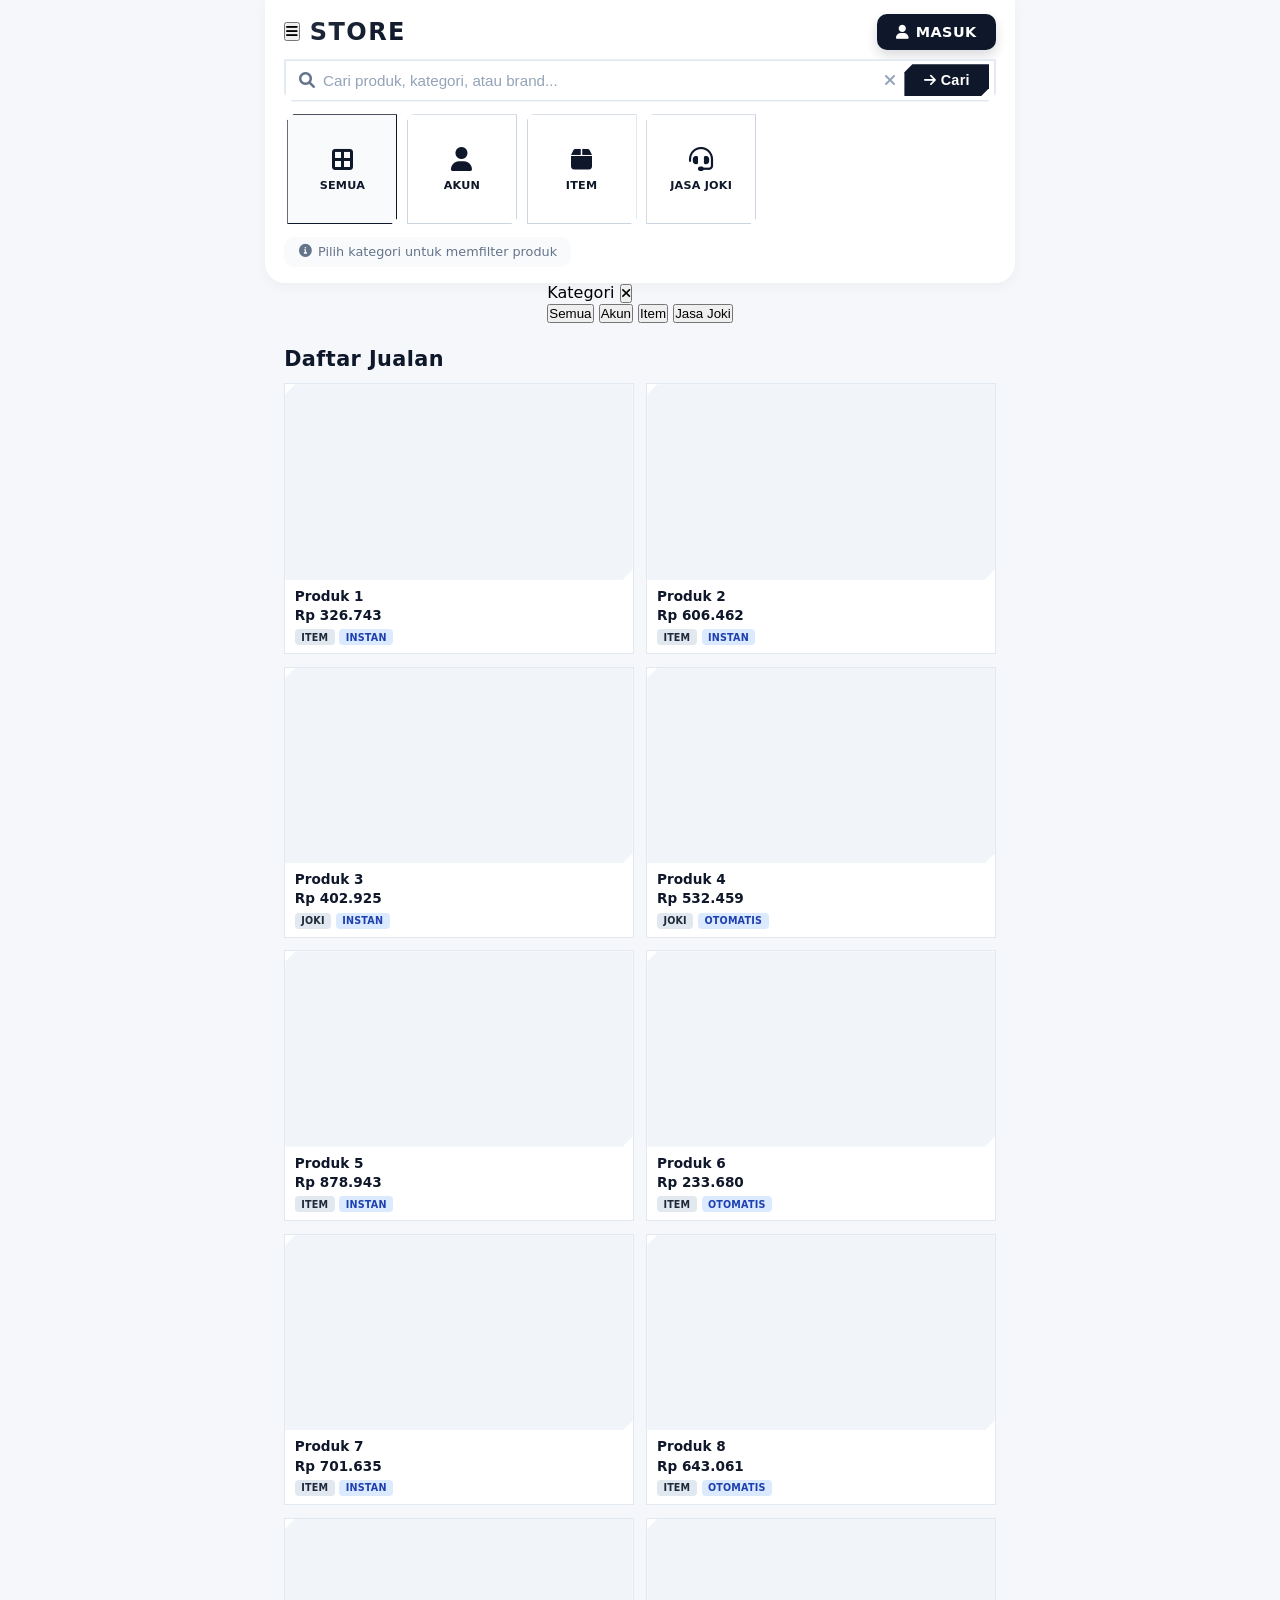
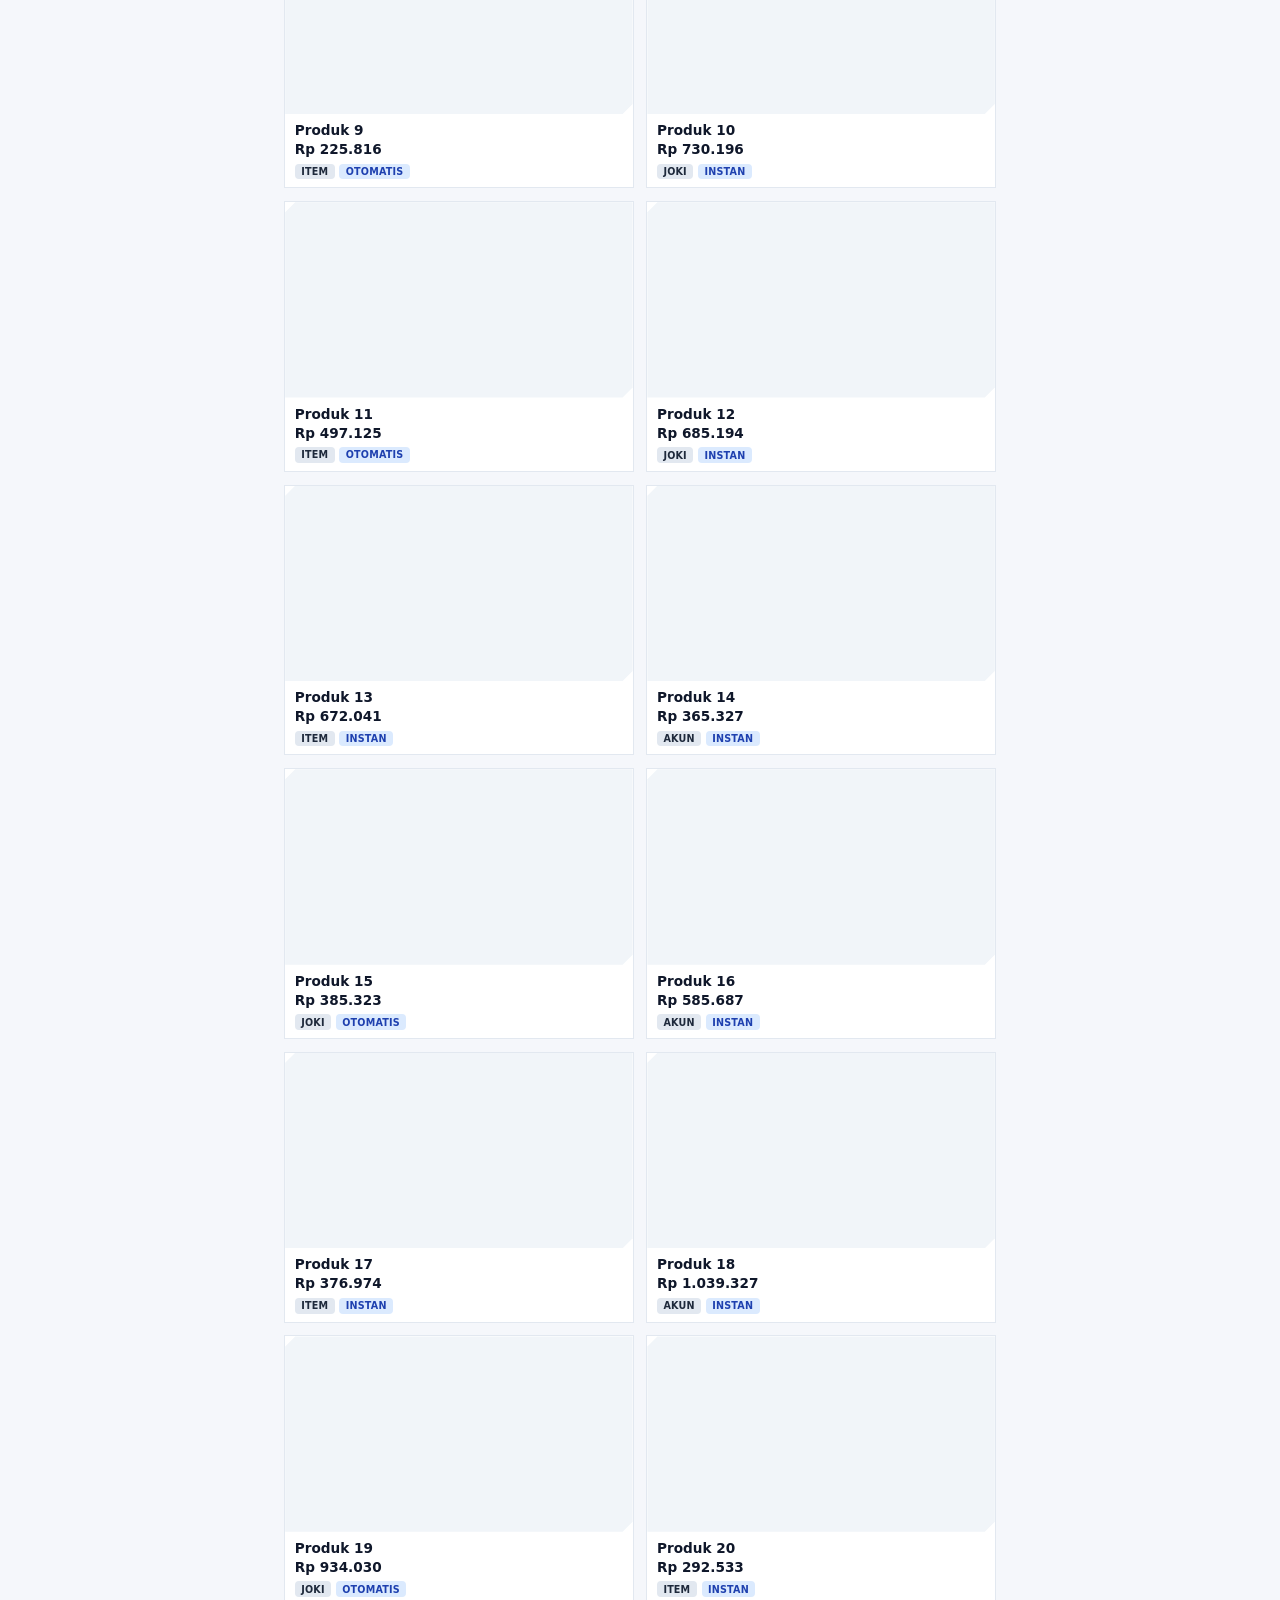
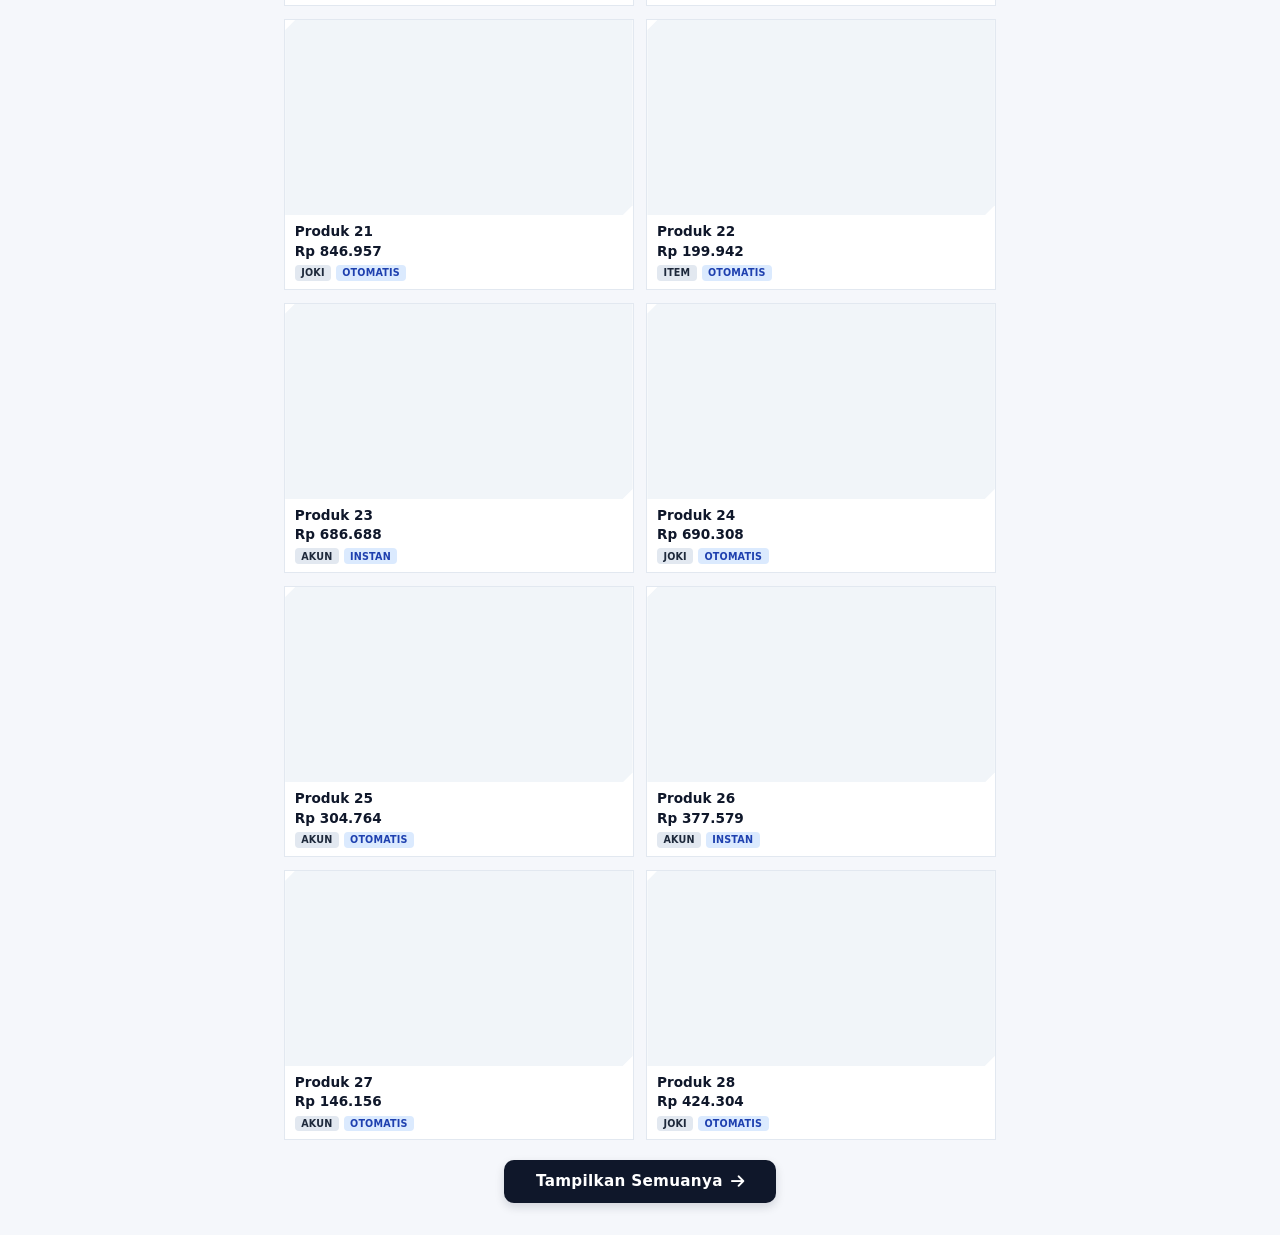
==== commit 9d4782f5: "Update index.html" ====
--- a/index.html
+++ b/index.html
@@ -14,16 +14,14 @@
 
   <!-- ===== HEADER UTAMA ===== -->
   <header class="store-header">
-    <!-- Baris atas: sekarang ada navigasi kategori pengganti titik 3 -->
+    <!-- Baris atas -->
     <div class="top-bar">
       <div class="left-group">
-        <!-- Navigasi kategori: Akun, Item, Jasa Joki -->
-        <nav class="category-nav" id="categoryNav">
-          <button class="nav-cat-btn active" data-genre="semua">Semua</button>
-          <button class="nav-cat-btn" data-genre="akun">Akun</button>
-          <button class="nav-cat-btn" data-genre="item">Item</button>
-          <button class="nav-cat-btn" data-genre="joki">Jasa Joki</button>
-        </nav>
+        <!-- Ikon titik 3 (hamburger) -->
+        <button class="menu-dots" id="menuDots" aria-label="Menu" title="Menu">
+          <i class="fa-solid fa-bars"></i>
+        </button>
+        <!-- Teks STORE -->
         <div class="store-title">STORE</div>
       </div>
 
@@ -45,8 +43,12 @@
       </button>
     </div>
 
-    <!-- Genre (3 kotak) – tetap di bawah pencarian dan berfungsi -->
+    <!-- Genre (4 kotak) – kategori utama -->
     <div class="genre-menu" id="genreMenu">
+      <div class="genre-card active" data-genre="semua">
+        <div class="genre-icon"><i class="fa-solid fa-border-all"></i></div>
+        <div class="genre-label">SEMUA</div>
+      </div>
       <div class="genre-card" data-genre="akun">
         <div class="genre-icon"><i class="fa-solid fa-user"></i></div>
         <div class="genre-label">AKUN</div>
@@ -64,9 +66,24 @@
     <!-- Keterangan -->
     <div class="info-note">
       <i class="fa-solid fa-circle-info"></i> 
-      <span>Gunakan kategori untuk memfilter produk</span>
+      <span>Pilih kategori untuk memfilter produk</span>
     </div>
   </header>
+
+  <!-- ===== DRAWER (MENU SAMPING) ===== -->
+  <div class="drawer-overlay" id="drawerOverlay"></div>
+  <div class="drawer" id="drawer">
+    <div class="drawer-header">
+      <span>Kategori</span>
+      <button class="drawer-close" id="drawerClose" aria-label="Tutup"><i class="fa-solid fa-xmark"></i></button>
+    </div>
+    <div class="drawer-content">
+      <button class="drawer-cat-btn active" data-genre="semua">Semua</button>
+      <button class="drawer-cat-btn" data-genre="akun">Akun</button>
+      <button class="drawer-cat-btn" data-genre="item">Item</button>
+      <button class="drawer-cat-btn" data-genre="joki">Jasa Joki</button>
+    </div>
+  </div>
 
   <!-- ===== DAFTAR JUALAN (28 PRODUK) ===== -->
   <main class="product-list-section">
--- a/css/style.css
+++ b/css/style.css
@@ -1,5 +1,5 @@
 /* ============================================
-   STYLE.CSS - Store App (Final v18)
+   STYLE.CSS - Store App (Final v19)
    ============================================ */
 
 * {
@@ -20,7 +20,7 @@
   margin: 0;
 }
 
-/* ===== HEADER (HALAMAN UTAMA) ===== */
+/* ===== HEADER ===== */
 .store-header {
   width: 100%;
   max-width: 750px;
@@ -30,7 +30,6 @@
   padding: 0.9rem 1.2rem 1rem;
   margin: 0 auto;
   transition: all 0.2s ease;
-  /* Tidak sticky */
 }
 
 /* ===== BARIS ATAS ===== */
@@ -46,34 +45,40 @@
   display: flex;
   align-items: center;
   gap: 0.6rem;
-}
-
-.menu-dots {
-  display: flex;
-  align-items: center;
-  justify-content: center;
-  background: transparent;
-  border: none;
-  cursor: pointer;
-  width: 44px;
-  height: 44px;
-  border-radius: 12px;
-  transition: background 0.2s;
-  color: #1e293b;
-  font-size: 1.8rem;
-  line-height: 1;
-}
-
-.menu-dots i {
-  font-size: 1.8rem;
-}
-
-.menu-dots:hover {
+  flex-wrap: wrap; /* agar navigasi kategori bisa wrap di layar sempit */
+}
+
+/* ===== NAVIGASI KATEGORI (PENGGANTI TITIK 3) ===== */
+.category-nav {
+  display: flex;
+  gap: 0.3rem;
+}
+
+.nav-cat-btn {
   background: #f1f5f9;
+  border: 1px solid #cbd5e1;
+  padding: 0.4rem 0.7rem;
+  border-radius: 6px;
+  font-size: 0.8rem;
+  font-weight: 600;
+  color: #334155;
+  cursor: pointer;
+  transition: all 0.2s;
+  white-space: nowrap;
+}
+
+.nav-cat-btn:hover {
+  background: #e2e8f0;
+}
+
+.nav-cat-btn.active {
+  background: #0f172a;
+  color: white;
+  border-color: #0f172a;
 }
 
 .store-title {
-  font-size: 1.8rem;
+  font-size: 1.5rem;
   font-weight: 700;
   letter-spacing: 0.06em;
   color: #0f172a;
@@ -90,7 +95,7 @@
   color: white;
   border: none;
   font-weight: 600;
-  font-size: 0.95rem;
+  font-size: 0.9rem;
   padding: 0.6rem 1.2rem;
   border-radius: 10px;
   cursor: pointer;
@@ -100,36 +105,22 @@
   gap: 6px;
   transition: all 0.2s;
   box-shadow: 0 6px 12px rgba(15, 23, 42, 0.15);
-  white-space: nowrap;
-}
-
-.login-btn i {
-  font-size: 0.9rem;
-  opacity: 0.9;
+  text-decoration: none;
 }
 
 .login-btn:hover {
   background: #1e293b;
-  box-shadow: 0 8px 16px rgba(15, 23, 42, 0.2);
-  transform: translateY(-1px);
-}
-
-.login-btn:active {
-  transform: translateY(0px);
-  box-shadow: 0 4px 8px rgba(0,0,0,0.1);
-}
-
-/* ===== BAGIAN PENCARIAN (STICKY DI SEMUA HALAMAN) ===== */
+}
+
+/* ===== BAGIAN PENCARIAN (STICKY) ===== */
 .search-section {
   display: flex;
   align-items: center;
-  background: #ffffff;           /* solid agar menutupi konten saat sticky */
+  background: #ffffff;
   border: 2px solid #e2e8f0;
   padding: 0.2rem 0.3rem 0.2rem 0.8rem;
   transition: all 0.25s;
   border-radius: 0;
-
-  /* Potongan chamfer di kiri bawah & kanan bawah */
   --cut: 8px;
   clip-path: polygon(
     0 0,
@@ -139,13 +130,10 @@
     var(--cut) 100%,
     0 calc(100% - var(--cut))
   );
-
   position: sticky;
   top: 0;
   z-index: 99;
-  width: 100%;
-  max-width: 750px;
-  margin: 0 auto;
+  margin: 0;
 }
 
 .search-section:focus-within {
@@ -209,7 +197,6 @@
   display: flex;
   align-items: center;
   gap: 0.3rem;
-
   --cut: 8px;
   clip-path: polygon(
     var(--cut) 0,
@@ -230,32 +217,133 @@
   background: #1e293b;
 }
 
-/* ===== MENU KATEGORI HORIZONTAL (HANYA DI HALAMAN UTAMA) ===== */
-.category-menu {
-  display: flex;
-  gap: 0.8rem;
+/* ===== MENU GENRE ===== */
+.genre-menu {
+  display: flex;
+  gap: 0.6rem;
+  margin-top: 0.8rem;
+  padding: 0 0.2rem;
   overflow-x: auto;
-  padding: 0.6rem 0.2rem 0.4rem;
-  margin-top: 0.8rem;
   scrollbar-width: none;
   -ms-overflow-style: none;
   -webkit-overflow-scrolling: touch;
-  background: transparent;
-}
-
-.category-menu::-webkit-scrollbar {
+}
+
+.genre-menu::-webkit-scrollbar {
   display: none;
 }
 
-.category-card {
-  flex: 0 0 38%;
-  max-width: 200px;
+.genre-card {
+  flex: 0 0 calc(33.333% - 0.4rem);
+  max-width: 110px;
+  aspect-ratio: 1 / 1;
   background: #ffffff;
   border: 1px solid #cbd5e1;
   border-radius: 0;
   cursor: pointer;
   transition: transform 0.2s, box-shadow 0.2s;
-
+  --cut: 6px;
+  clip-path: polygon(
+    var(--cut) 0,
+    100% 0,
+    100% calc(100% - var(--cut)),
+    calc(100% - var(--cut)) 100%,
+    0 100%,
+    0 var(--cut)
+  );
+  overflow: hidden;
+  display: flex;
+  flex-direction: column;
+  align-items: center;
+  justify-content: center;
+  gap: 0.3rem;
+}
+
+.genre-card:hover {
+  transform: translateY(-2px);
+  box-shadow: 0 4px 10px rgba(0, 0, 0, 0.08);
+}
+
+.genre-card.active {
+  border-color: #0f172a;
+  background: #f8fafc;
+}
+
+.genre-icon {
+  font-size: 1.5rem;
+  color: #0f172a;
+}
+
+.genre-label {
+  font-size: 0.7rem;
+  font-weight: 700;
+  color: #0f172a;
+  letter-spacing: 0.02em;
+  text-align: center;
+  white-space: nowrap;
+  overflow: hidden;
+  text-overflow: ellipsis;
+  max-width: 90%;
+}
+
+/* ===== KETERANGAN & INFO ===== */
+.info-note {
+  margin-top: 0.8rem;
+  font-size: 0.8rem;
+  color: #64748b;
+  display: flex;
+  align-items: center;
+  gap: 0.4rem;
+  background: #f8fafc;
+  padding: 0.45rem 0.9rem;
+  border-radius: 10px;
+  width: fit-content;
+}
+
+/* ===== SECTION DAFTAR JUALAN ===== */
+.product-list-section {
+  width: 100%;
+  max-width: 750px;
+  margin: 1.5rem auto 0;
+  padding: 0 1.2rem 2rem;
+}
+
+.section-title {
+  font-size: 1.3rem;
+  font-weight: 700;
+  color: #0f172a;
+  margin-bottom: 0.8rem;
+  letter-spacing: 0.02em;
+}
+
+.product-grid {
+  display: grid;
+  grid-template-columns: repeat(2, 1fr);
+  gap: 0.8rem;
+}
+
+.product-card {
+  background: #ffffff;
+  border: 1px solid #e2e8f0;
+  border-radius: 0;
+  cursor: pointer;
+  transition: transform 0.2s, box-shadow 0.2s;
+  overflow: hidden;
+  display: flex;
+  flex-direction: column;
+}
+
+.product-card:hover {
+  transform: translateY(-2px);
+  box-shadow: 0 6px 14px rgba(0, 0, 0, 0.1);
+}
+
+.product-image {
+  width: 100%;
+  aspect-ratio: 16 / 9;
+  background-size: cover;
+  background-position: center;
+  background-color: #f1f5f9;
   --cut: 10px;
   clip-path: polygon(
     var(--cut) 0,
@@ -265,275 +353,30 @@
     0 100%,
     0 var(--cut)
   );
-
-  overflow: hidden;
-}
-
-.category-card:hover {
-  transform: translateY(-3px);
-  box-shadow: 0 6px 14px rgba(0, 0, 0, 0.1);
-}
-
-.card-image {
-  width: 100%;
-  aspect-ratio: 9 / 16;
-  background: #f1f5f9;
-  display: flex;
-  align-items: center;
-  justify-content: center;
-  font-size: 2.5rem;
-  color: #64748b;
-  transition: background 0.2s;
-}
-
-.category-card:hover .card-image {
-  background: #e2e8f0;
-}
-
-.card-label {
-  padding: 0.5rem 0.4rem;
-  text-align: center;
+}
+
+.product-info {
+  padding: 0.5rem 0.6rem;
+  display: flex;
+  flex-direction: column;
+  gap: 0.2rem;
+}
+
+.product-name {
   font-size: 0.85rem;
   font-weight: 600;
   color: #0f172a;
-  background: #ffffff;
-  letter-spacing: 0.01em;
   white-space: nowrap;
   overflow: hidden;
   text-overflow: ellipsis;
 }
 
-/* ===== MENU GENRE (HANYA DI HALAMAN UTAMA) ===== */
-.genre-menu {
-  display: flex;
-  gap: 0.6rem;
-  margin-top: 0.8rem;
-  padding: 0 0.2rem;
-  overflow-x: auto;
-  scrollbar-width: none;
-  -ms-overflow-style: none;
-  -webkit-overflow-scrolling: touch;
-}
-
-.genre-menu::-webkit-scrollbar {
-  display: none;
-}
-
-.genre-card {
-  flex: 0 0 calc(33.333% - 0.4rem);
-  max-width: 110px;
-  aspect-ratio: 1 / 1;
-  background: #ffffff;
-  border: 1px solid #cbd5e1;
-  border-radius: 0;
-  cursor: pointer;
-  transition: transform 0.2s, box-shadow 0.2s;
-
-  --cut: 6px;
-  clip-path: polygon(
-    var(--cut) 0,
-    100% 0,
-    100% calc(100% - var(--cut)),
-    calc(100% - var(--cut)) 100%,
-    0 100%,
-    0 var(--cut)
-  );
-
-  overflow: hidden;
-  display: flex;
-  flex-direction: column;
-  align-items: center;
-  justify-content: center;
-  gap: 0.3rem;
-}
-
-.genre-card:hover {
-  transform: translateY(-2px);
-  box-shadow: 0 4px 10px rgba(0, 0, 0, 0.08);
-}
-
-.genre-icon {
-  font-size: 1.5rem;
-  color: #0f172a;
-}
-
-.genre-label {
-  font-size: 0.7rem;
-  font-weight: 700;
-  color: #0f172a;
-  letter-spacing: 0.02em;
-  text-align: center;
-  white-space: nowrap;
-  overflow: hidden;
-  text-overflow: ellipsis;
-  max-width: 90%;
-}
-
-/* ===== KETERANGAN & INFO ===== */
-.info-note {
-  margin-top: 0.8rem;
-  font-size: 0.8rem;
-  color: #64748b;
-  display: flex;
-  align-items: center;
-  gap: 0.4rem;
-  background: #f8fafc;
-  padding: 0.45rem 0.9rem;
-  border-radius: 10px;
-  width: fit-content;
-}
-
-.info-note i {
-  font-size: 0.9rem;
-}
-
-/* ===== FILTER & SORTING BAR (TIDAK STICKY) ===== */
-.filter-section {
-  width: 100%;
-  max-width: 750px;
-  margin: 1rem auto 0;
-  padding: 0 1.2rem;
-  display: flex;
-  flex-direction: column;
-  gap: 0.6rem;
-}
-
-.filter-row {
-  display: flex;
-  align-items: center;
-  gap: 0.6rem;
-  flex-wrap: wrap;
-}
-
-.filter-label {
-  font-size: 0.85rem;
-  font-weight: 600;
-  color: #0f172a;
-  min-width: 70px;
-}
-
-.filter-buttons {
-  display: flex;
-  gap: 0.4rem;
-  flex-wrap: wrap;
-}
-
-.filter-btn {
-  background: #f1f5f9;
-  border: 1px solid #cbd5e1;
-  padding: 0.4rem 0.9rem;
-  border-radius: 20px;
-  font-size: 0.8rem;
-  font-weight: 500;
-  color: #334155;
-  cursor: pointer;
-  transition: all 0.2s;
-  white-space: nowrap;
-}
-
-.filter-btn:hover {
-  background: #e2e8f0;
-}
-
-.filter-btn.active {
-  background: #0f172a;
-  color: white;
-  border-color: #0f172a;
-}
-
-.sort-select {
-  padding: 0.4rem 0.8rem;
-  border: 1px solid #cbd5e1;
-  border-radius: 8px;
-  background: #ffffff;
-  font-size: 0.85rem;
-  font-weight: 500;
-  color: #0f172a;
-  cursor: pointer;
-  outline: none;
-}
-
-/* ===== SECTION DAFTAR JUALAN ===== */
-.product-list-section {
-  width: 100%;
-  max-width: 750px;
-  margin: 1.5rem auto 0;
-  padding: 0 1.2rem 2rem;
-}
-
-.section-title {
-  font-size: 1.3rem;
-  font-weight: 700;
-  color: #0f172a;
-  margin-bottom: 0.8rem;
-  letter-spacing: 0.02em;
-}
-
-.product-grid {
-  display: grid;
-  grid-template-columns: repeat(2, 1fr);
-  gap: 0.8rem;
-}
-
-.product-card {
-  background: #ffffff;
-  border: 1px solid #e2e8f0;
-  border-radius: 0;
-  cursor: pointer;
-  transition: transform 0.2s, box-shadow 0.2s;
-  overflow: hidden;
-  display: flex;
-  flex-direction: column;
-}
-
-.product-card:hover {
-  transform: translateY(-2px);
-  box-shadow: 0 6px 14px rgba(0, 0, 0, 0.1);
-}
-
-/* Area gambar produk dengan rasio 16:9 + potongan kiri atas & kanan bawah */
-.product-image {
-  width: 100%;
-  aspect-ratio: 16 / 9;
-  background-size: cover;
-  background-position: center;
-  background-color: #f1f5f9;
-
-  --cut: 10px;
-  clip-path: polygon(
-    var(--cut) 0,
-    100% 0,
-    100% calc(100% - var(--cut)),
-    calc(100% - var(--cut)) 100%,
-    0 100%,
-    0 var(--cut)
-  );
-}
-
-/* Info produk */
-.product-info {
-  padding: 0.5rem 0.6rem;
-  display: flex;
-  flex-direction: column;
-  gap: 0.2rem;
-}
-
-.product-name {
-  font-size: 0.85rem;
-  font-weight: 600;
-  color: #0f172a;
-  white-space: nowrap;
-  overflow: hidden;
-  text-overflow: ellipsis;
-}
-
 .product-price {
   font-size: 0.85rem;
   font-weight: 700;
   color: #0f172a;
 }
 
-/* Badge genre & tipe */
 .product-meta {
   display: flex;
   gap: 0.3rem;
@@ -587,197 +430,23 @@
   transform: translateY(-2px);
 }
 
-.show-all-btn.secondary {
-  background: #e2e8f0;
-  color: #0f172a;
-  box-shadow: none;
-}
-
-.show-all-btn.secondary:hover {
-  background: #cbd5e1;
-}
-
-/* ===== PAGINATION ===== */
-.pagination {
-  display: flex;
-  align-items: center;
-  justify-content: center;
-  gap: 0.8rem;
-  margin-top: 1.5rem;
-}
-
-.pagination-btn {
-  background: #ffffff;
-  border: 1px solid #cbd5e1;
-  padding: 0.6rem 1.2rem;
-  border-radius: 10px;
-  font-weight: 600;
-  font-size: 0.85rem;
-  color: #0f172a;
-  cursor: pointer;
-  display: inline-flex;
-  align-items: center;
-  gap: 0.4rem;
-  transition: all 0.2s;
-}
-
-.pagination-btn:hover:not(:disabled) {
-  background: #f1f5f9;
-}
-
-.pagination-btn:disabled {
-  opacity: 0.5;
-  cursor: not-allowed;
-}
-
-.page-info {
-  font-size: 0.9rem;
-  font-weight: 500;
-  color: #334155;
-}
-
-/* ===== PENJELASAN TAMBAHAN ===== */
-.explanation {
-  max-width: 750px;
-  margin: 1.2rem auto;
-  padding: 0 1.2rem;
-  color: #334155;
-  font-size: 0.9rem;
-  line-height: 1.5;
-}
-
-.explanation p {
-  background: #ffffff;
-  padding: 0.8rem 1.2rem;
-  border-radius: 16px;
-  box-shadow: 0 4px 10px rgba(0,0,0,0.02);
-}
-
 /* ===== RESPONSIVE ===== */
-@media (max-width: 480px) {
-  .store-header {
-    padding: 0.8rem 0.9rem 0.8rem;
-    border-radius: 0 0 16px 16px;
+@media (max-width: 600px) {
+  .store-title {
+    font-size: 1.2rem;
   }
-
-  .store-title {
-    font-size: 1.5rem;
+  .nav-cat-btn {
+    padding: 0.3rem 0.5rem;
+    font-size: 0.7rem;
   }
-
-  .login-btn {
-    padding: 0.5rem 0.9rem;
-    font-size: 0.85rem;
-    border-radius: 8px;
+  .left-group {
+    gap: 0.4rem;
   }
-
-  .menu-dots {
-    width: 40px;
-    height: 40px;
-    font-size: 1.6rem;
-  }
-
   .search-section {
     --cut: 5px;
     padding: 0.2rem 0.3rem 0.2rem 0.8rem;
-    clip-path: polygon(
-      0 0,
-      100% 0,
-      100% calc(100% - var(--cut)),
-      calc(100% - var(--cut)) 100%,
-      var(--cut) 100%,
-      0 calc(100% - var(--cut))
-    );
   }
-
   .search-btn span {
     display: none;
   }
-
-  .search-btn {
-    padding: 0.45rem 0.8rem;
-    --cut: 5px;
-    clip-path: polygon(
-      var(--cut) 0,
-      100% 0,
-      100% calc(100% - var(--cut)),
-      calc(100% - var(--cut)) 100%,
-      0 100%,
-      0 var(--cut)
-    );
-  }
-
-  .category-menu {
-    gap: 0.6rem;
-  }
-
-  .category-card {
-    flex: 0 0 40%;
-    max-width: 150px;
-    --cut: 8px;
-  }
-
-  .card-image {
-    font-size: 2rem;
-  }
-
-  .card-label {
-    font-size: 0.75rem;
-    padding: 0.35rem 0.3rem;
-  }
-
-  .genre-menu {
-    gap: 0.4rem;
-  }
-
-  .genre-card {
-    flex: 0 0 calc(33.333% - 0.267rem);
-    max-width: 80px;
-    --cut: 5px;
-  }
-
-  .genre-icon {
-    font-size: 1.2rem;
-  }
-
-  .genre-label {
-    font-size: 0.6rem;
-  }
-
-  .product-list-section {
-    padding: 0 0.9rem 1.5rem;
-  }
-
-  .product-grid {
-    gap: 0.6rem;
-  }
-
-  .product-info {
-    padding: 0.4rem 0.5rem;
-  }
-
-  .product-name,
-  .product-price {
-    font-size: 0.75rem;
-  }
-
-  .filter-section {
-    padding: 0 0.9rem;
-  }
-  .filter-label {
-    min-width: 55px;
-    font-size: 0.75rem;
-  }
-  .filter-btn {
-    padding: 0.3rem 0.7rem;
-    font-size: 0.7rem;
-  }
-  .sort-select {
-    padding: 0.3rem 0.6rem;
-    font-size: 0.75rem;
-  }
-
-  .pagination-btn {
-    padding: 0.5rem 1rem;
-    font-size: 0.75rem;
-  }
-}
+}
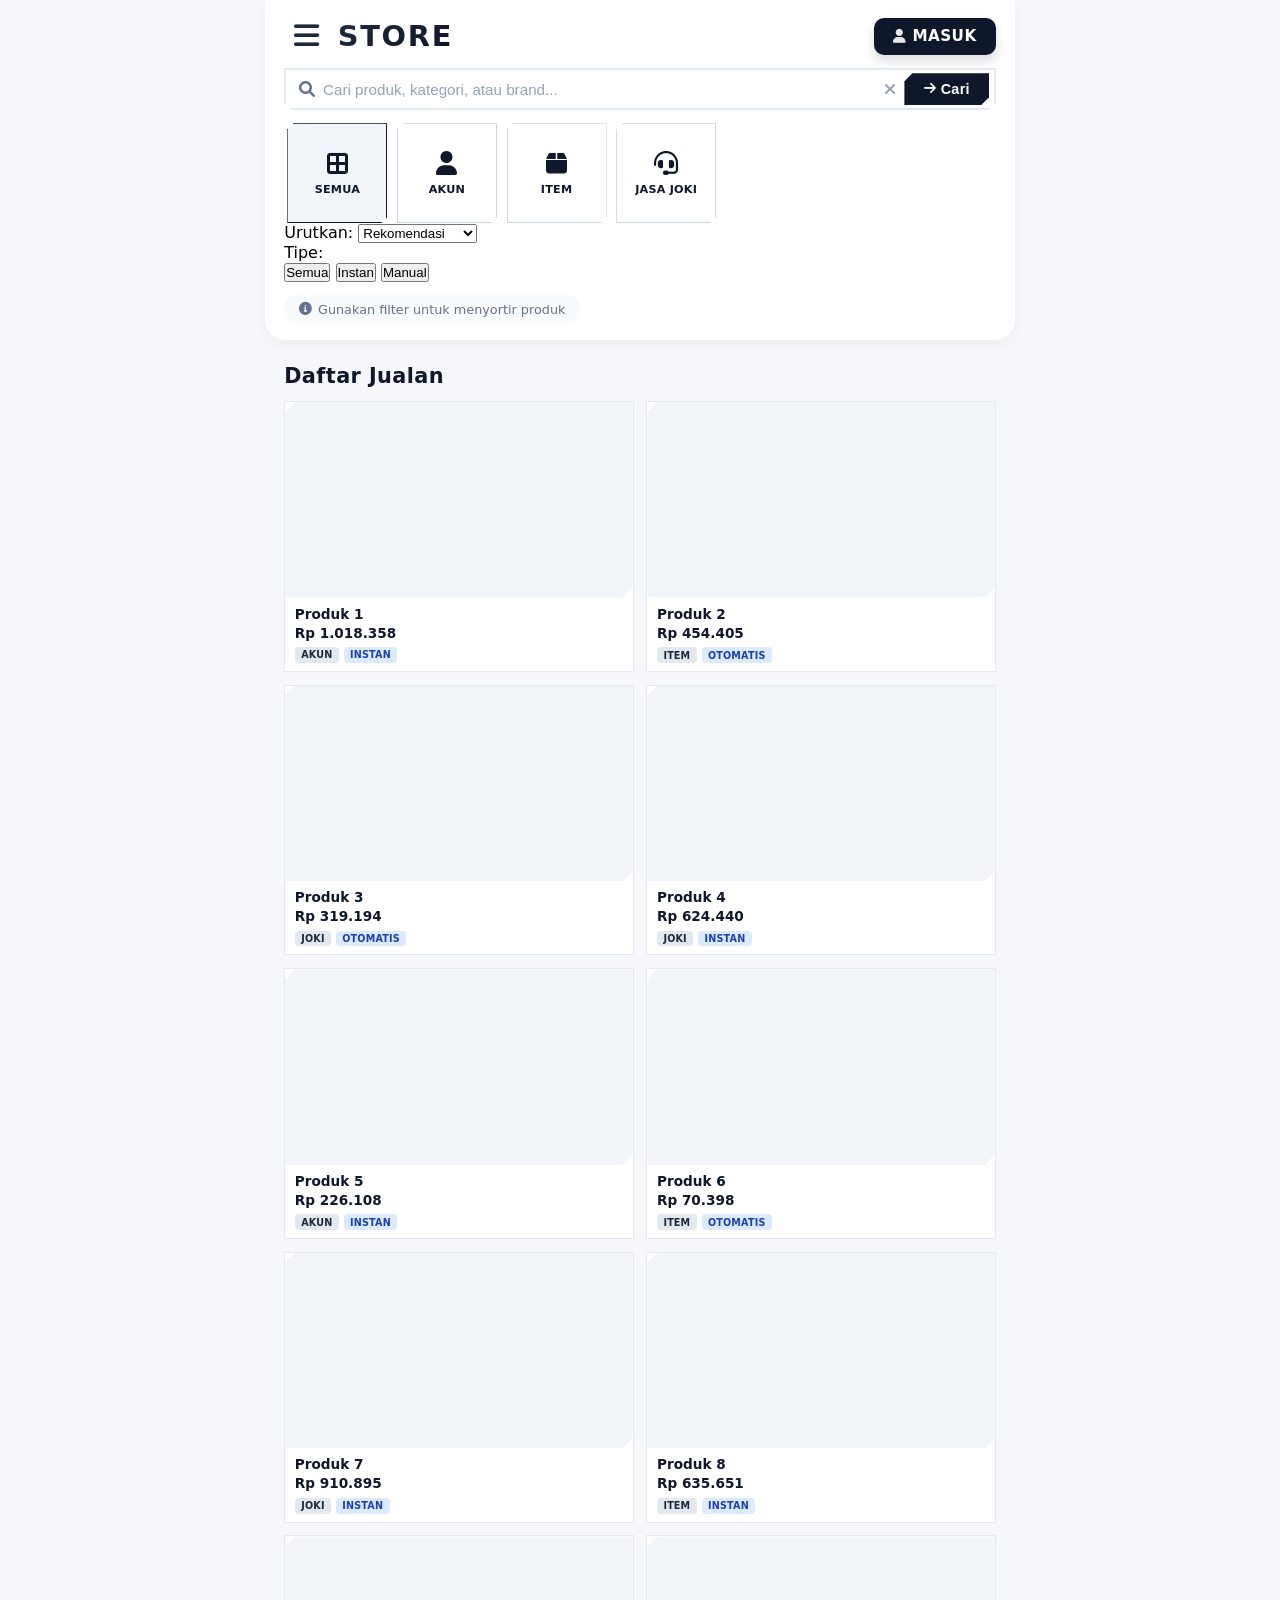
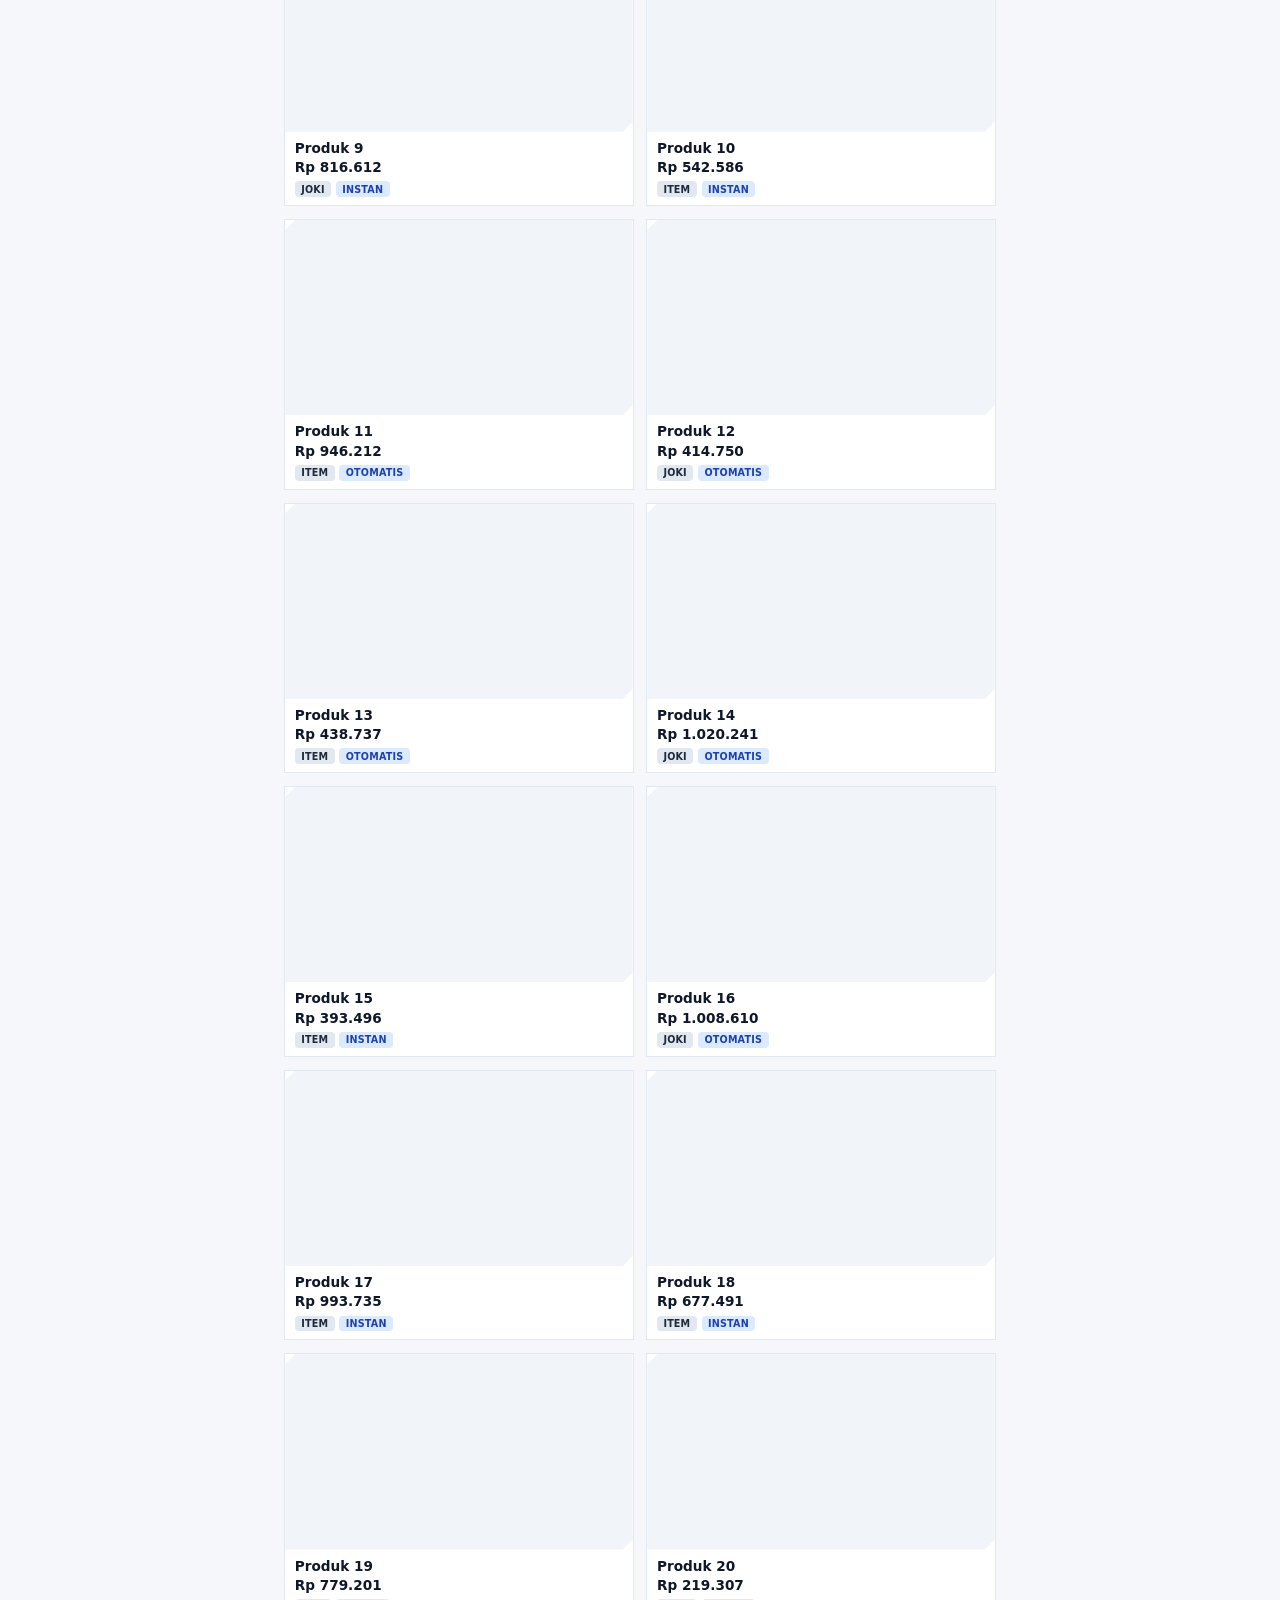
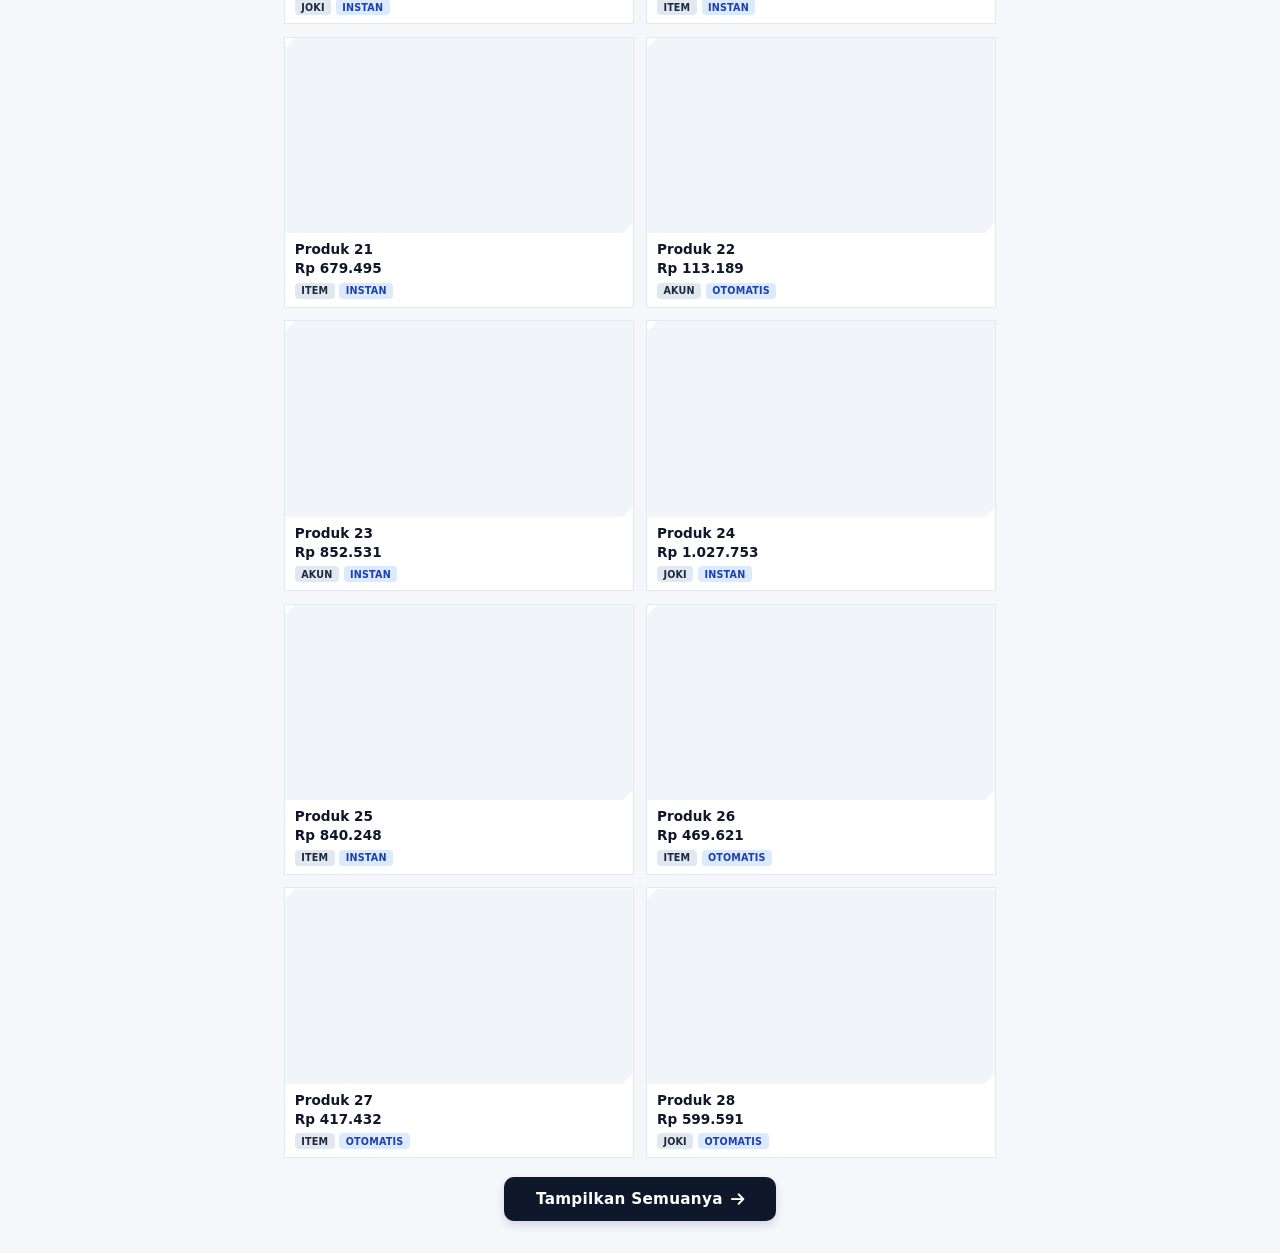
==== commit 18f061e2: "Update index.html" ====
--- a/index.html
+++ b/index.html
@@ -17,15 +17,11 @@
     <!-- Baris atas -->
     <div class="top-bar">
       <div class="left-group">
-        <!-- Ikon titik 3 (hamburger) -->
         <button class="menu-dots" id="menuDots" aria-label="Menu" title="Menu">
           <i class="fa-solid fa-bars"></i>
         </button>
-        <!-- Teks STORE -->
         <div class="store-title">STORE</div>
       </div>
-
-      <!-- Tombol MASUK -->
       <a href="pages/admin/login.html" class="login-btn" title="Masuk ke akun">
         <i class="fa-solid fa-user"></i> MASUK
       </a>
@@ -43,7 +39,7 @@
       </button>
     </div>
 
-    <!-- Genre (4 kotak) – kategori utama -->
+    <!-- Genre (4 kotak) -->
     <div class="genre-menu" id="genreMenu">
       <div class="genre-card active" data-genre="semua">
         <div class="genre-icon"><i class="fa-solid fa-border-all"></i></div>
@@ -63,10 +59,30 @@
       </div>
     </div>
 
+    <!-- Filter & Sorting -->
+    <section class="filter-section">
+      <div class="filter-row">
+        <span class="filter-label">Urutkan:</span>
+        <select id="sortSelect" class="sort-select">
+          <option value="rekomendasi">Rekomendasi</option>
+          <option value="termurah">Harga Termurah</option>
+          <option value="termahal">Harga Termahal</option>
+        </select>
+      </div>
+      <div class="filter-row">
+        <span class="filter-label">Tipe:</span>
+        <div class="filter-buttons" id="typeFilter">
+          <button class="filter-btn active" data-type="semua">Semua</button>
+          <button class="filter-btn" data-type="instan">Instan</button>
+          <button class="filter-btn" data-type="manual">Manual</button>
+        </div>
+      </div>
+    </section>
+
     <!-- Keterangan -->
     <div class="info-note">
       <i class="fa-solid fa-circle-info"></i> 
-      <span>Pilih kategori untuk memfilter produk</span>
+      <span>Gunakan filter untuk menyortir produk</span>
     </div>
   </header>
 
@@ -77,11 +93,49 @@
       <span>Kategori</span>
       <button class="drawer-close" id="drawerClose" aria-label="Tutup"><i class="fa-solid fa-xmark"></i></button>
     </div>
-    <div class="drawer-content">
-      <button class="drawer-cat-btn active" data-genre="semua">Semua</button>
-      <button class="drawer-cat-btn" data-genre="akun">Akun</button>
-      <button class="drawer-cat-btn" data-genre="item">Item</button>
-      <button class="drawer-cat-btn" data-genre="joki">Jasa Joki</button>
+    <div class="drawer-search">
+      <i class="fa-solid fa-search"></i>
+      <input type="text" id="drawerSearchInput" placeholder="Cari kategori...">
+    </div>
+    <div class="drawer-content" id="drawerContent">
+      <button class="drawer-cat-btn" data-genre="semua">Semua</button>
+
+      <div class="drawer-category-group" data-genre="akun">
+        <div class="drawer-category-row">
+          <button class="drawer-cat-btn main" data-genre="akun">Akun</button>
+          <button class="drawer-toggle" data-target="akunSub"><i class="fa-solid fa-chevron-right"></i></button>
+        </div>
+        <div class="drawer-subcategory" id="akunSub" style="display:none;">
+          <button class="drawer-sub-btn" data-sub="mobile-legends">Mobile Legends</button>
+          <button class="drawer-sub-btn" data-sub="free-fire">Free Fire</button>
+          <button class="drawer-sub-btn" data-sub="pubg">PUBG</button>
+          <button class="drawer-sub-btn" data-sub="genshin">Genshin Impact</button>
+        </div>
+      </div>
+
+      <div class="drawer-category-group" data-genre="item">
+        <div class="drawer-category-row">
+          <button class="drawer-cat-btn main" data-genre="item">Item</button>
+          <button class="drawer-toggle" data-target="itemSub"><i class="fa-solid fa-chevron-right"></i></button>
+        </div>
+        <div class="drawer-subcategory" id="itemSub" style="display:none;">
+          <button class="drawer-sub-btn" data-sub="skin">Skin</button>
+          <button class="drawer-sub-btn" data-sub="senjata">Senjata</button>
+          <button class="drawer-sub-btn" data-sub="item-rare">Item Rare</button>
+        </div>
+      </div>
+
+      <div class="drawer-category-group" data-genre="joki">
+        <div class="drawer-category-row">
+          <button class="drawer-cat-btn main" data-genre="joki">Jasa Joki</button>
+          <button class="drawer-toggle" data-target="jokiSub"><i class="fa-solid fa-chevron-right"></i></button>
+        </div>
+        <div class="drawer-subcategory" id="jokiSub" style="display:none;">
+          <button class="drawer-sub-btn" data-sub="rank-push">Rank Push</button>
+          <button class="drawer-sub-btn" data-sub="leveling">Leveling</button>
+          <button class="drawer-sub-btn" data-sub="mabar">Mabar</button>
+        </div>
+      </div>
     </div>
   </div>
 
@@ -92,7 +146,6 @@
       <!-- Produk akan di-generate oleh JavaScript -->
     </div>
 
-    <!-- Tombol halaman semua produk -->
     <div class="show-all-wrapper">
       <a href="pages/semua-produk.html" class="show-all-btn">
         Tampilkan Semuanya <i class="fa-solid fa-arrow-right"></i>
--- a/css/style.css
+++ b/css/style.css
@@ -1,5 +1,5 @@
 /* ============================================
-   STYLE.CSS - Store App (Final v19)
+   STYLE.CSS - Store App (Final v21)
    ============================================ */
 
 * {
@@ -30,6 +30,8 @@
   padding: 0.9rem 1.2rem 1rem;
   margin: 0 auto;
   transition: all 0.2s ease;
+  position: relative; /* untuk konteks sticky */
+  z-index: 10;
 }
 
 /* ===== BARIS ATAS ===== */
@@ -45,40 +47,34 @@
   display: flex;
   align-items: center;
   gap: 0.6rem;
-  flex-wrap: wrap; /* agar navigasi kategori bisa wrap di layar sempit */
-}
-
-/* ===== NAVIGASI KATEGORI (PENGGANTI TITIK 3) ===== */
-.category-nav {
-  display: flex;
-  gap: 0.3rem;
-}
-
-.nav-cat-btn {
+}
+
+.menu-dots {
+  display: flex;
+  align-items: center;
+  justify-content: center;
+  background: transparent;
+  border: none;
+  cursor: pointer;
+  width: 44px;
+  height: 44px;
+  border-radius: 12px;
+  transition: background 0.2s;
+  color: #1e293b;
+  font-size: 1.8rem;
+  line-height: 1;
+}
+
+.menu-dots i {
+  font-size: 1.8rem;
+}
+
+.menu-dots:hover {
   background: #f1f5f9;
-  border: 1px solid #cbd5e1;
-  padding: 0.4rem 0.7rem;
-  border-radius: 6px;
-  font-size: 0.8rem;
-  font-weight: 600;
-  color: #334155;
-  cursor: pointer;
-  transition: all 0.2s;
-  white-space: nowrap;
-}
-
-.nav-cat-btn:hover {
-  background: #e2e8f0;
-}
-
-.nav-cat-btn.active {
-  background: #0f172a;
-  color: white;
-  border-color: #0f172a;
 }
 
 .store-title {
-  font-size: 1.5rem;
+  font-size: 1.8rem;
   font-weight: 700;
   letter-spacing: 0.06em;
   color: #0f172a;
@@ -95,7 +91,7 @@
   color: white;
   border: none;
   font-weight: 600;
-  font-size: 0.9rem;
+  font-size: 0.95rem;
   padding: 0.6rem 1.2rem;
   border-radius: 10px;
   cursor: pointer;
@@ -106,6 +102,12 @@
   transition: all 0.2s;
   box-shadow: 0 6px 12px rgba(15, 23, 42, 0.15);
   text-decoration: none;
+  white-space: nowrap;
+}
+
+.login-btn i {
+  font-size: 0.9rem;
+  opacity: 0.9;
 }
 
 .login-btn:hover {
@@ -217,7 +219,7 @@
   background: #1e293b;
 }
 
-/* ===== MENU GENRE ===== */
+/* ===== MENU GENRE (4 KOTAK) ===== */
 .genre-menu {
   display: flex;
   gap: 0.6rem;
@@ -234,8 +236,8 @@
 }
 
 .genre-card {
-  flex: 0 0 calc(33.333% - 0.4rem);
-  max-width: 110px;
+  flex: 0 0 calc(25% - 0.45rem);
+  max-width: 100px;
   aspect-ratio: 1 / 1;
   background: #ffffff;
   border: 1px solid #cbd5e1;
@@ -266,7 +268,7 @@
 
 .genre-card.active {
   border-color: #0f172a;
-  background: #f8fafc;
+  background: #f1f5f9;
 }
 
 .genre-icon {
@@ -430,17 +432,108 @@
   transform: translateY(-2px);
 }
 
+/* ===== DRAWER (MENU SAMPING) ===== */
+.drawer-overlay {
+  position: fixed;
+  top: 0;
+  left: 0;
+  width: 100%;
+  height: 100%;
+  background: rgba(0, 0, 0, 0.5);
+  z-index: 1000;
+  opacity: 0;
+  visibility: hidden;
+  transition: opacity 0.3s ease, visibility 0.3s ease;
+}
+
+.drawer-overlay.active {
+  opacity: 1;
+  visibility: visible;
+}
+
+.drawer {
+  position: fixed;
+  top: 0;
+  left: -80%;
+  width: 80%;
+  max-width: 300px;
+  height: 100%;
+  background: #ffffff;
+  z-index: 1001;
+  box-shadow: 4px 0 20px rgba(0,0,0,0.15);
+  transition: left 0.3s ease;
+  display: flex;
+  flex-direction: column;
+}
+
+.drawer.active {
+  left: 0;
+}
+
+.drawer-header {
+  display: flex;
+  align-items: center;
+  justify-content: space-between;
+  padding: 1rem 1.2rem;
+  border-bottom: 1px solid #e2e8f0;
+  font-weight: 700;
+  color: #0f172a;
+  font-size: 1.1rem;
+}
+
+.drawer-close {
+  background: none;
+  border: none;
+  font-size: 1.5rem;
+  color: #64748b;
+  cursor: pointer;
+  padding: 0.2rem;
+}
+
+.drawer-content {
+  padding: 1rem;
+  display: flex;
+  flex-direction: column;
+  gap: 0.4rem;
+}
+
+.drawer-cat-btn {
+  background: #f1f5f9;
+  border: 1px solid #cbd5e1;
+  padding: 0.8rem 1rem;
+  border-radius: 8px;
+  font-size: 0.95rem;
+  font-weight: 600;
+  color: #334155;
+  cursor: pointer;
+  text-align: left;
+  transition: background 0.2s, color 0.2s;
+}
+
+.drawer-cat-btn:hover {
+  background: #e2e8f0;
+}
+
+.drawer-cat-btn.active {
+  background: #0f172a;
+  color: white;
+  border-color: #0f172a;
+}
+
 /* ===== RESPONSIVE ===== */
 @media (max-width: 600px) {
   .store-title {
+    font-size: 1.5rem;
+  }
+  .genre-card {
+    flex: 0 0 calc(25% - 0.3rem);
+    max-width: 80px;
+  }
+  .genre-icon {
     font-size: 1.2rem;
   }
-  .nav-cat-btn {
-    padding: 0.3rem 0.5rem;
-    font-size: 0.7rem;
-  }
-  .left-group {
-    gap: 0.4rem;
+  .genre-label {
+    font-size: 0.6rem;
   }
   .search-section {
     --cut: 5px;
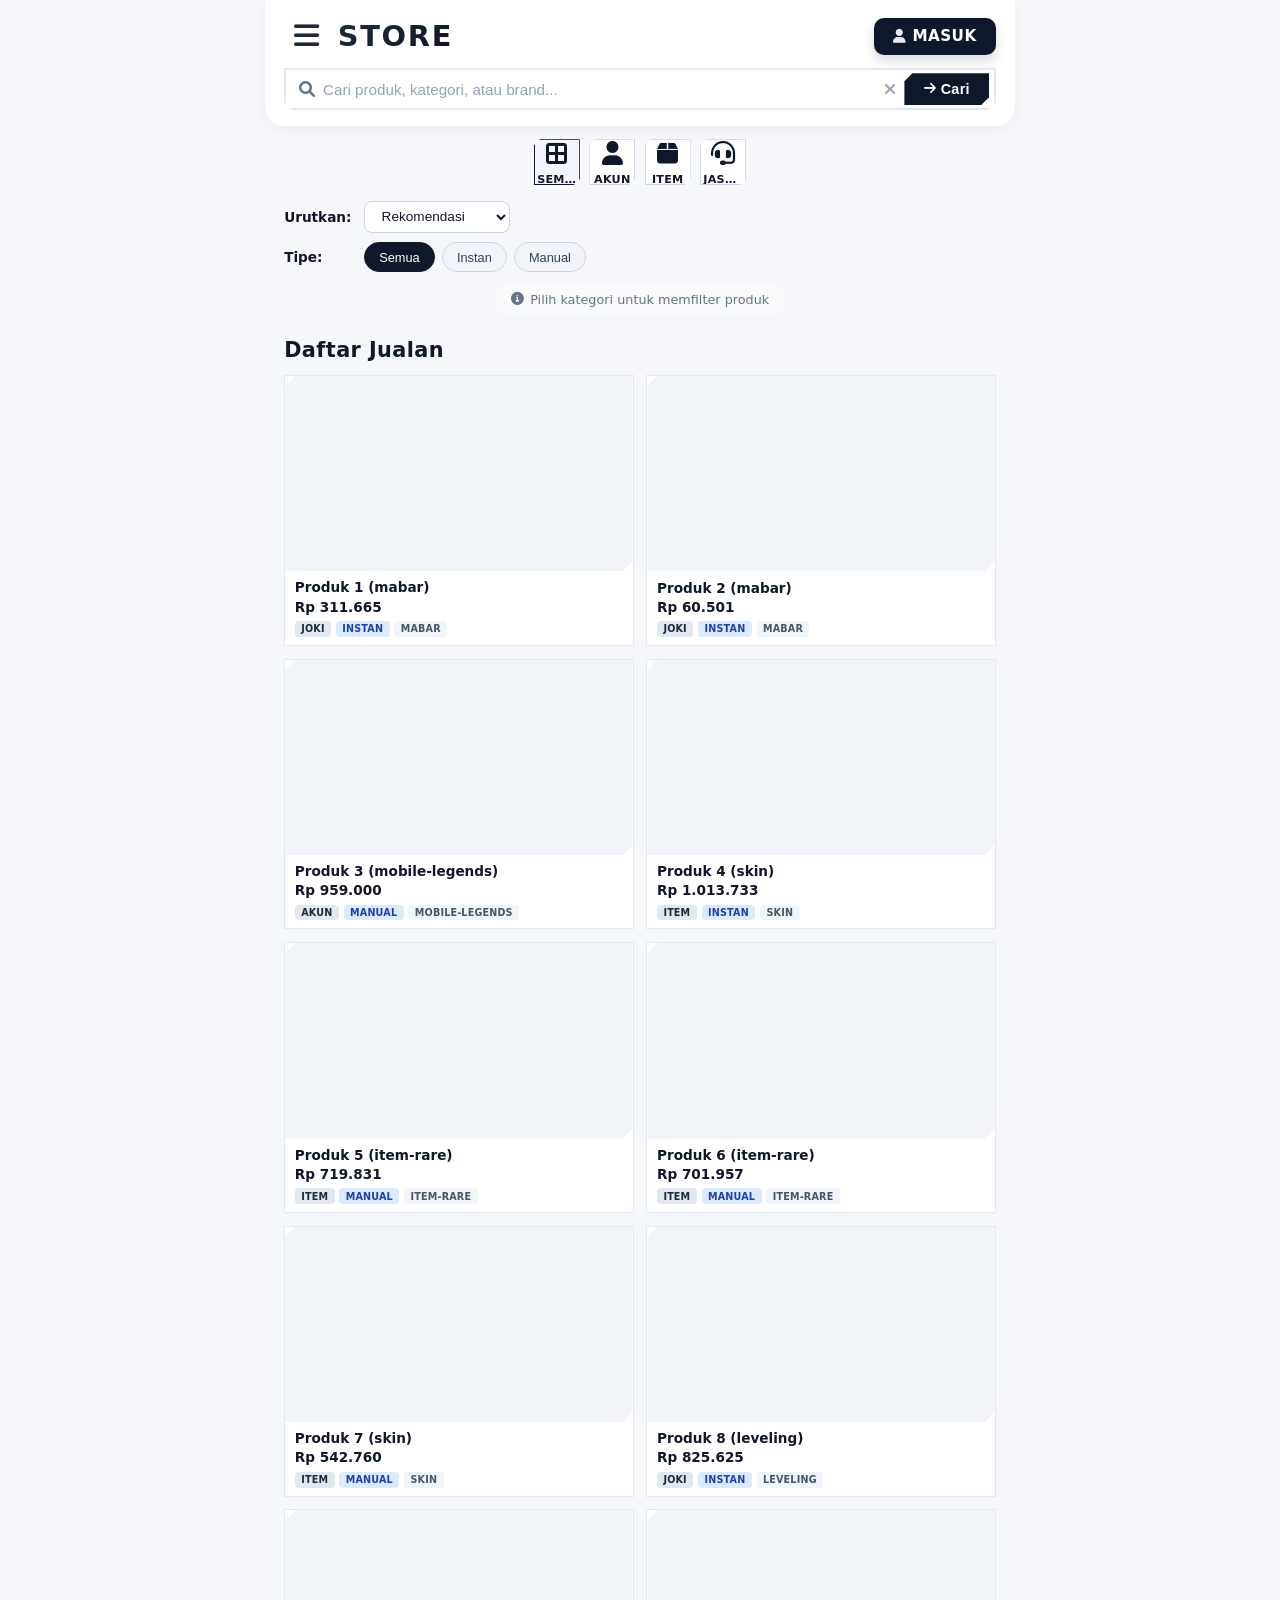
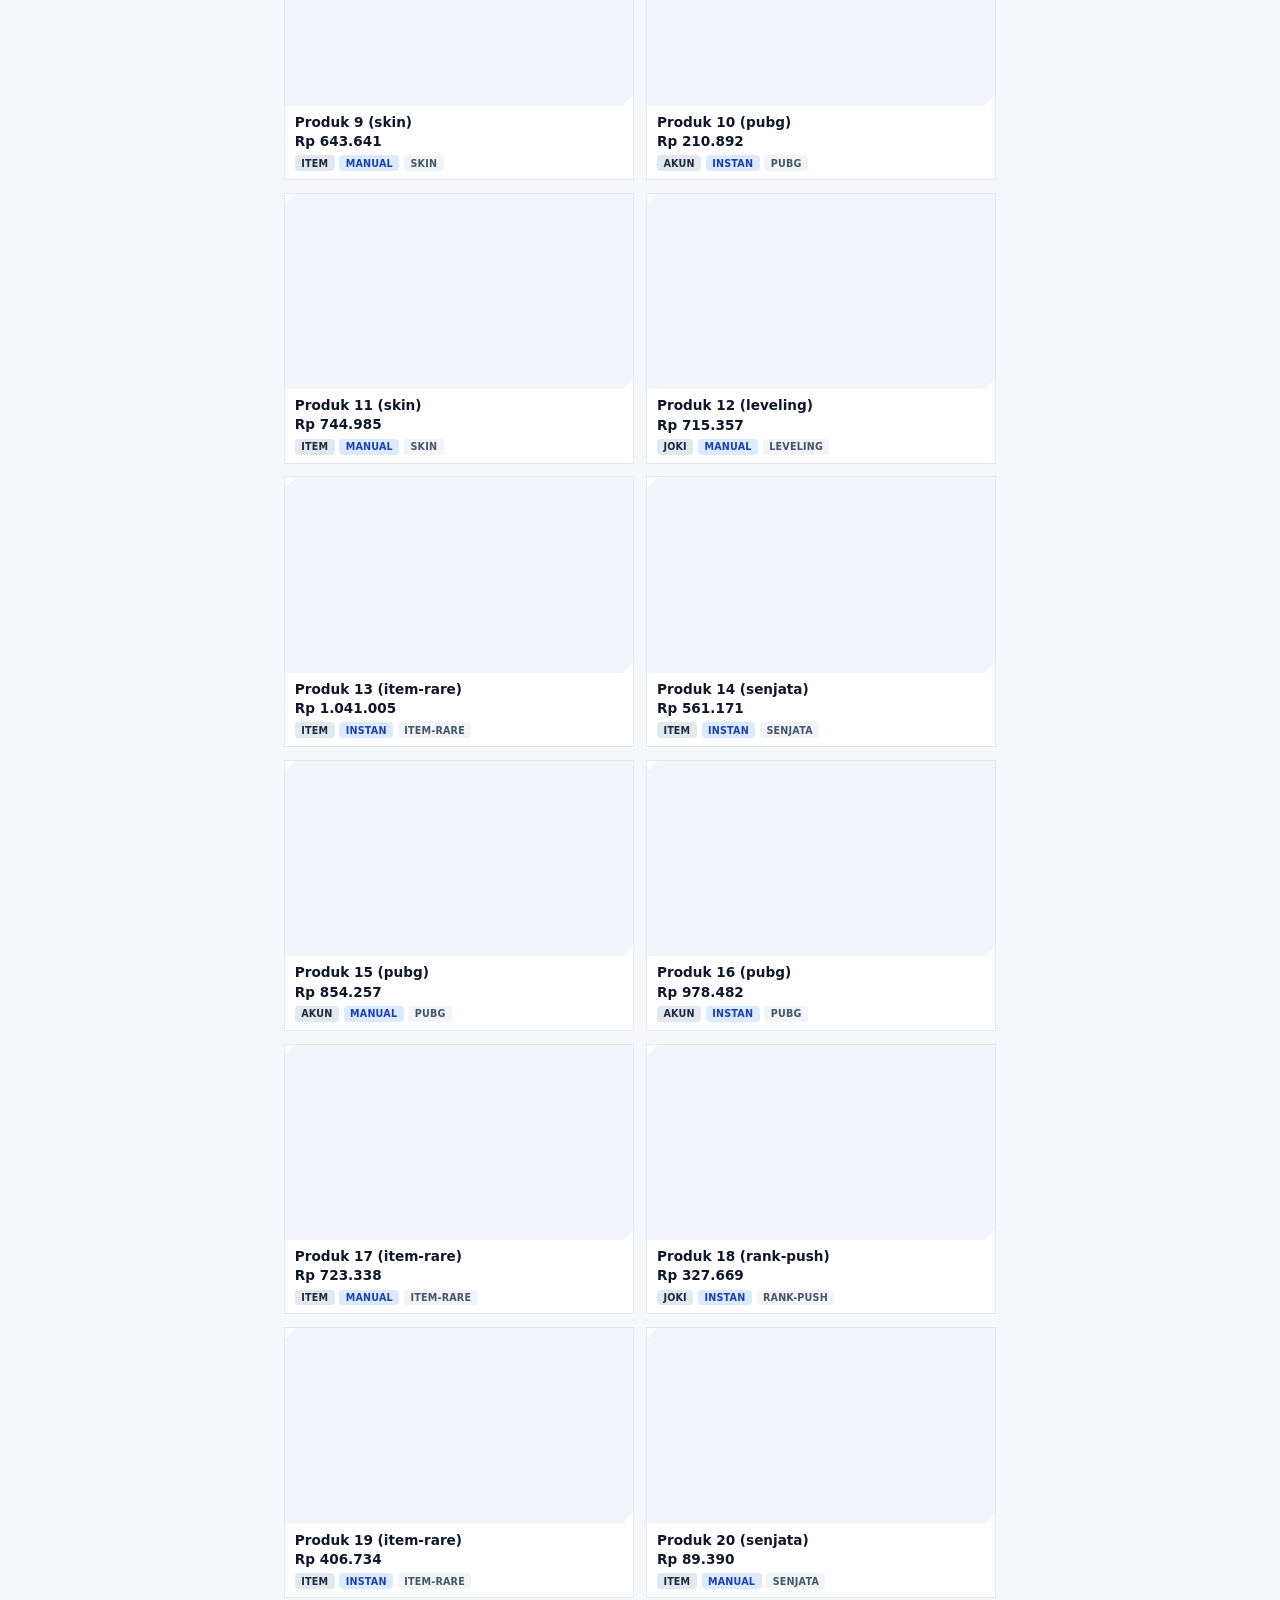
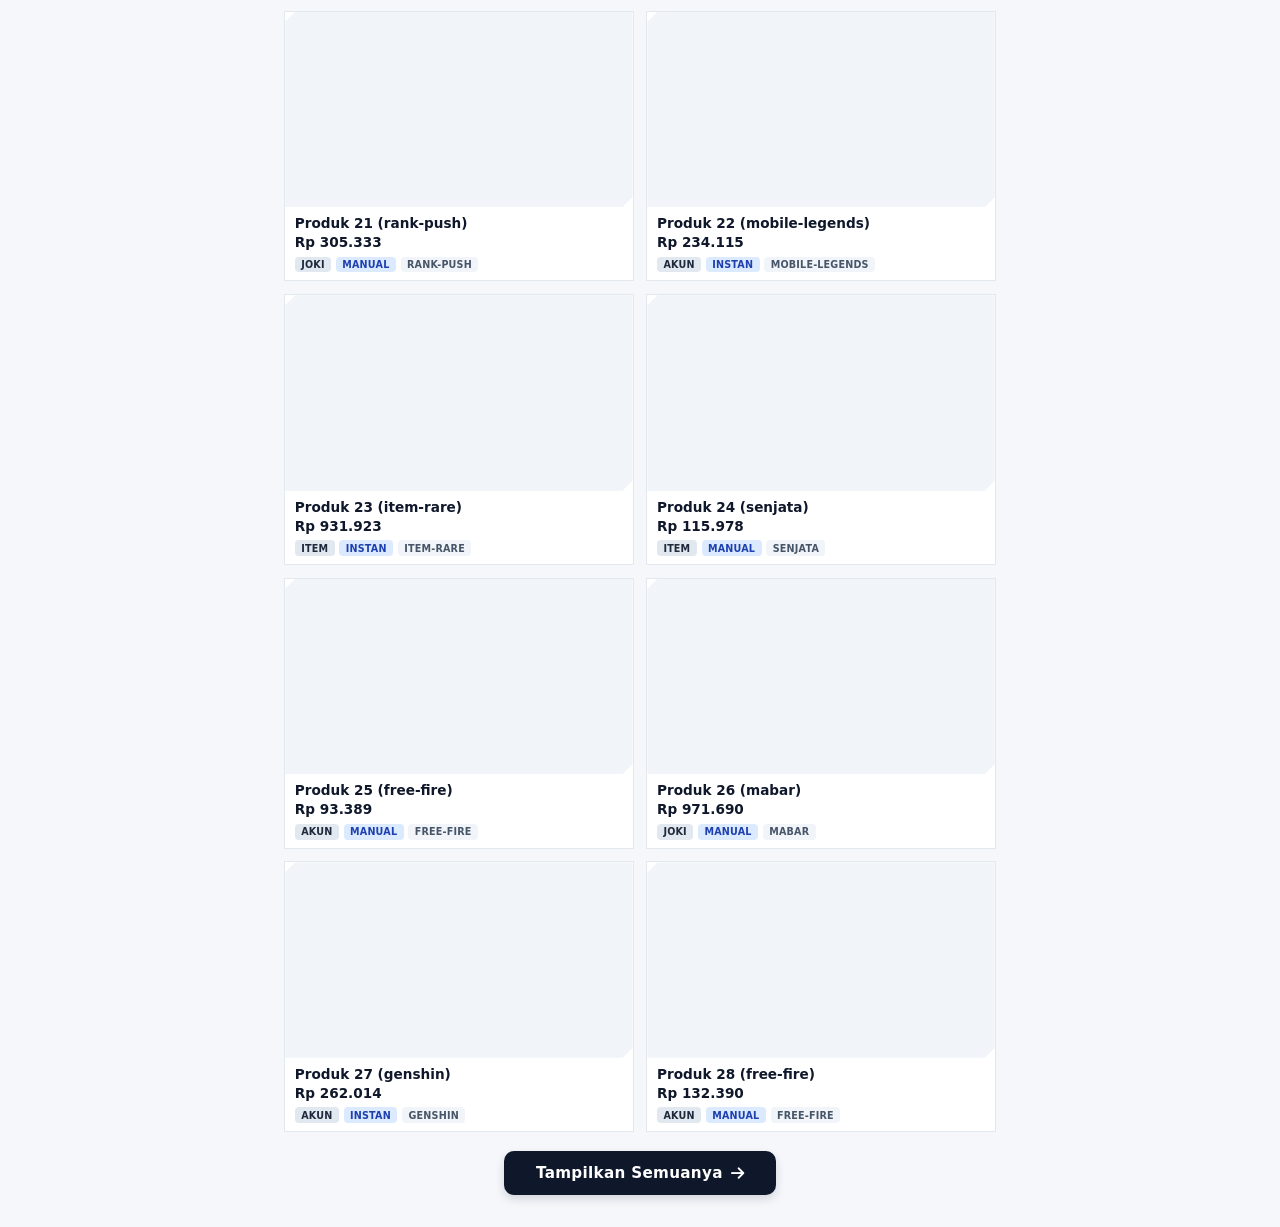
==== commit 35c8c3be: "Update index.html" ====
--- a/index.html
+++ b/index.html
@@ -5,16 +5,13 @@
   <meta name="viewport" content="width=device-width, initial-scale=1.0, maximum-scale=1.0, user-scalable=yes">
   <title>Store • Beranda</title>
 
-  <!-- Font Awesome untuk icon -->
   <link rel="stylesheet" href="https://cdnjs.cloudflare.com/ajax/libs/font-awesome/6.0.0-beta3/css/all.min.css">
-  <!-- CSS eksternal -->
   <link rel="stylesheet" href="css/style.css">
 </head>
 <body>
 
-  <!-- ===== HEADER UTAMA ===== -->
+  <!-- ===== HEADER STICKY (hanya baris atas + pencarian) ===== -->
   <header class="store-header">
-    <!-- Baris atas -->
     <div class="top-bar">
       <div class="left-group">
         <button class="menu-dots" id="menuDots" aria-label="Menu" title="Menu">
@@ -27,7 +24,6 @@
       </a>
     </div>
 
-    <!-- Pencarian (sticky) -->
     <div class="search-section">
       <i class="fa-solid fa-magnifying-glass search-icon"></i>
       <input type="text" class="search-input" id="searchInput" placeholder="Cari produk, kategori, atau brand..." aria-label="kolom pencarian">
@@ -38,55 +34,9 @@
         <i class="fa-solid fa-arrow-right"></i> <span>Cari</span>
       </button>
     </div>
-
-    <!-- Genre (4 kotak) -->
-    <div class="genre-menu" id="genreMenu">
-      <div class="genre-card active" data-genre="semua">
-        <div class="genre-icon"><i class="fa-solid fa-border-all"></i></div>
-        <div class="genre-label">SEMUA</div>
-      </div>
-      <div class="genre-card" data-genre="akun">
-        <div class="genre-icon"><i class="fa-solid fa-user"></i></div>
-        <div class="genre-label">AKUN</div>
-      </div>
-      <div class="genre-card" data-genre="item">
-        <div class="genre-icon"><i class="fa-solid fa-box"></i></div>
-        <div class="genre-label">ITEM</div>
-      </div>
-      <div class="genre-card" data-genre="joki">
-        <div class="genre-icon"><i class="fa-solid fa-headset"></i></div>
-        <div class="genre-label">JASA JOKI</div>
-      </div>
-    </div>
-
-    <!-- Filter & Sorting -->
-    <section class="filter-section">
-      <div class="filter-row">
-        <span class="filter-label">Urutkan:</span>
-        <select id="sortSelect" class="sort-select">
-          <option value="rekomendasi">Rekomendasi</option>
-          <option value="termurah">Harga Termurah</option>
-          <option value="termahal">Harga Termahal</option>
-        </select>
-      </div>
-      <div class="filter-row">
-        <span class="filter-label">Tipe:</span>
-        <div class="filter-buttons" id="typeFilter">
-          <button class="filter-btn active" data-type="semua">Semua</button>
-          <button class="filter-btn" data-type="instan">Instan</button>
-          <button class="filter-btn" data-type="manual">Manual</button>
-        </div>
-      </div>
-    </section>
-
-    <!-- Keterangan -->
-    <div class="info-note">
-      <i class="fa-solid fa-circle-info"></i> 
-      <span>Gunakan filter untuk menyortir produk</span>
-    </div>
   </header>
 
-  <!-- ===== DRAWER (MENU SAMPING) ===== -->
+  <!-- ===== DRAWER ===== -->
   <div class="drawer-overlay" id="drawerOverlay"></div>
   <div class="drawer" id="drawer">
     <div class="drawer-header">
@@ -139,12 +89,54 @@
     </div>
   </div>
 
-  <!-- ===== DAFTAR JUALAN (28 PRODUK) ===== -->
+  <!-- ===== GENRE & FILTER (di luar header, ikut scroll) ===== -->
+  <div class="genre-menu" id="genreMenu">
+    <div class="genre-card active" data-genre="semua">
+      <div class="genre-icon"><i class="fa-solid fa-border-all"></i></div>
+      <div class="genre-label">SEMUA</div>
+    </div>
+    <div class="genre-card" data-genre="akun">
+      <div class="genre-icon"><i class="fa-solid fa-user"></i></div>
+      <div class="genre-label">AKUN</div>
+    </div>
+    <div class="genre-card" data-genre="item">
+      <div class="genre-icon"><i class="fa-solid fa-box"></i></div>
+      <div class="genre-label">ITEM</div>
+    </div>
+    <div class="genre-card" data-genre="joki">
+      <div class="genre-icon"><i class="fa-solid fa-headset"></i></div>
+      <div class="genre-label">JASA JOKI</div>
+    </div>
+  </div>
+
+  <section class="filter-section">
+    <div class="filter-row">
+      <span class="filter-label">Urutkan:</span>
+      <select id="sortSelect" class="sort-select">
+        <option value="rekomendasi">Rekomendasi</option>
+        <option value="termurah">Harga Termurah</option>
+        <option value="termahal">Harga Termahal</option>
+      </select>
+    </div>
+    <div class="filter-row">
+      <span class="filter-label">Tipe:</span>
+      <div class="filter-buttons" id="typeFilter">
+        <button class="filter-btn active" data-type="semua">Semua</button>
+        <button class="filter-btn" data-type="instan">Instan</button>
+        <button class="filter-btn" data-type="manual">Manual</button>
+      </div>
+    </div>
+  </section>
+
+  <div class="info-note">
+    <i class="fa-solid fa-circle-info"></i> 
+    <span>Pilih kategori untuk memfilter produk</span>
+  </div>
+
+  <!-- ===== DAFTAR JUALAN ===== -->
   <main class="product-list-section">
     <h2 class="section-title">Daftar Jualan</h2>
-    <div class="product-grid" id="productGrid">
-      <!-- Produk akan di-generate oleh JavaScript -->
-    </div>
+    <div class="product-grid" id="productGrid"></div>
 
     <div class="show-all-wrapper">
       <a href="pages/semua-produk.html" class="show-all-btn">
--- a/css/style.css
+++ b/css/style.css
@@ -1,5 +1,5 @@
 /* ============================================
-   STYLE.CSS - Store App (Final v21)
+   STYLE.CSS - Store App (Final v23)
    ============================================ */
 
 * {
@@ -30,7 +30,7 @@
   padding: 0.9rem 1.2rem 1rem;
   margin: 0 auto;
   transition: all 0.2s ease;
-  position: relative; /* untuk konteks sticky */
+  position: relative;
   z-index: 10;
 }
 
@@ -288,6 +288,72 @@
   max-width: 90%;
 }
 
+/* ===== FILTER & SORTING BAR ===== */
+.filter-section {
+  width: 100%;
+  max-width: 750px;
+  margin: 1rem auto 0;
+  padding: 0 1.2rem;
+  display: flex;
+  flex-direction: column;
+  gap: 0.6rem;
+}
+
+.filter-row {
+  display: flex;
+  align-items: center;
+  gap: 0.6rem;
+  flex-wrap: wrap;
+}
+
+.filter-label {
+  font-size: 0.85rem;
+  font-weight: 600;
+  color: #0f172a;
+  min-width: 70px;
+}
+
+.filter-buttons {
+  display: flex;
+  gap: 0.4rem;
+  flex-wrap: wrap;
+}
+
+.filter-btn {
+  background: #f1f5f9;
+  border: 1px solid #cbd5e1;
+  padding: 0.4rem 0.9rem;
+  border-radius: 20px;
+  font-size: 0.8rem;
+  font-weight: 500;
+  color: #334155;
+  cursor: pointer;
+  transition: all 0.2s;
+  white-space: nowrap;
+}
+
+.filter-btn:hover {
+  background: #e2e8f0;
+}
+
+.filter-btn.active {
+  background: #0f172a;
+  color: white;
+  border-color: #0f172a;
+}
+
+.sort-select {
+  padding: 0.4rem 0.8rem;
+  border: 1px solid #cbd5e1;
+  border-radius: 8px;
+  background: #ffffff;
+  font-size: 0.85rem;
+  font-weight: 500;
+  color: #0f172a;
+  cursor: pointer;
+  outline: none;
+}
+
 /* ===== KETERANGAN & INFO ===== */
 .info-note {
   margin-top: 0.8rem;
@@ -404,6 +470,11 @@
   color: #1e40af;
 }
 
+.badge-sub {
+  background: #f1f5f9;
+  color: #475569;
+}
+
 /* ===== TOMBOL TAMPILKAN SEMUANYA ===== */
 .show-all-wrapper {
   display: flex;
@@ -432,7 +503,7 @@
   transform: translateY(-2px);
 }
 
-/* ===== DRAWER (MENU SAMPING) ===== */
+/* ===== DRAWER ===== */
 .drawer-overlay {
   position: fixed;
   top: 0;
@@ -490,17 +561,43 @@
   padding: 0.2rem;
 }
 
+.drawer-search {
+  padding: 0.8rem 1.2rem;
+  border-bottom: 1px solid #e2e8f0;
+  display: flex;
+  align-items: center;
+  gap: 0.5rem;
+}
+
+.drawer-search i {
+  color: #64748b;
+}
+
+.drawer-search input {
+  flex: 1;
+  border: none;
+  outline: none;
+  font-size: 0.9rem;
+  color: #0f172a;
+}
+
+.drawer-search input::placeholder {
+  color: #94a3b8;
+}
+
 .drawer-content {
-  padding: 1rem;
-  display: flex;
-  flex-direction: column;
-  gap: 0.4rem;
+  flex: 1;
+  overflow-y: auto;
+  padding: 0.5rem 1.2rem;
+  display: flex;
+  flex-direction: column;
+  gap: 0.3rem;
 }
 
 .drawer-cat-btn {
   background: #f1f5f9;
   border: 1px solid #cbd5e1;
-  padding: 0.8rem 1rem;
+  padding: 0.7rem 1rem;
   border-radius: 8px;
   font-size: 0.95rem;
   font-weight: 600;
@@ -508,6 +605,12 @@
   cursor: pointer;
   text-align: left;
   transition: background 0.2s, color 0.2s;
+  width: 100%;
+}
+
+.drawer-cat-btn.main {
+  flex: 1;
+  margin-right: 0.3rem;
 }
 
 .drawer-cat-btn:hover {
@@ -520,6 +623,61 @@
   border-color: #0f172a;
 }
 
+.drawer-toggle {
+  background: transparent;
+  border: none;
+  cursor: pointer;
+  color: #64748b;
+  font-size: 1rem;
+  padding: 0.5rem;
+  transition: transform 0.2s;
+}
+
+.drawer-toggle.open {
+  transform: rotate(90deg);
+}
+
+.drawer-category-group {
+  display: flex;
+  flex-direction: column;
+}
+
+.drawer-category-row {
+  display: flex;
+  align-items: center;
+}
+
+.drawer-subcategory {
+  padding-left: 1rem;
+  display: flex;
+  flex-direction: column;
+  gap: 0.2rem;
+  margin-top: 0.3rem;
+}
+
+.drawer-sub-btn {
+  background: #ffffff;
+  border: 1px solid #e2e8f0;
+  padding: 0.5rem 0.8rem;
+  border-radius: 6px;
+  font-size: 0.85rem;
+  font-weight: 500;
+  color: #334155;
+  cursor: pointer;
+  text-align: left;
+  transition: background 0.2s;
+}
+
+.drawer-sub-btn:hover {
+  background: #f1f5f9;
+}
+
+.drawer-sub-btn.active {
+  background: #0f172a;
+  color: white;
+  border-color: #0f172a;
+}
+
 /* ===== RESPONSIVE ===== */
 @media (max-width: 600px) {
   .store-title {
@@ -542,4 +700,19 @@
   .search-btn span {
     display: none;
   }
-}
+  .filter-section {
+    padding: 0 0.9rem;
+  }
+  .filter-label {
+    min-width: 55px;
+    font-size: 0.75rem;
+  }
+  .filter-btn {
+    padding: 0.3rem 0.7rem;
+    font-size: 0.7rem;
+  }
+  .sort-select {
+    padding: 0.3rem 0.6rem;
+    font-size: 0.75rem;
+  }
+}
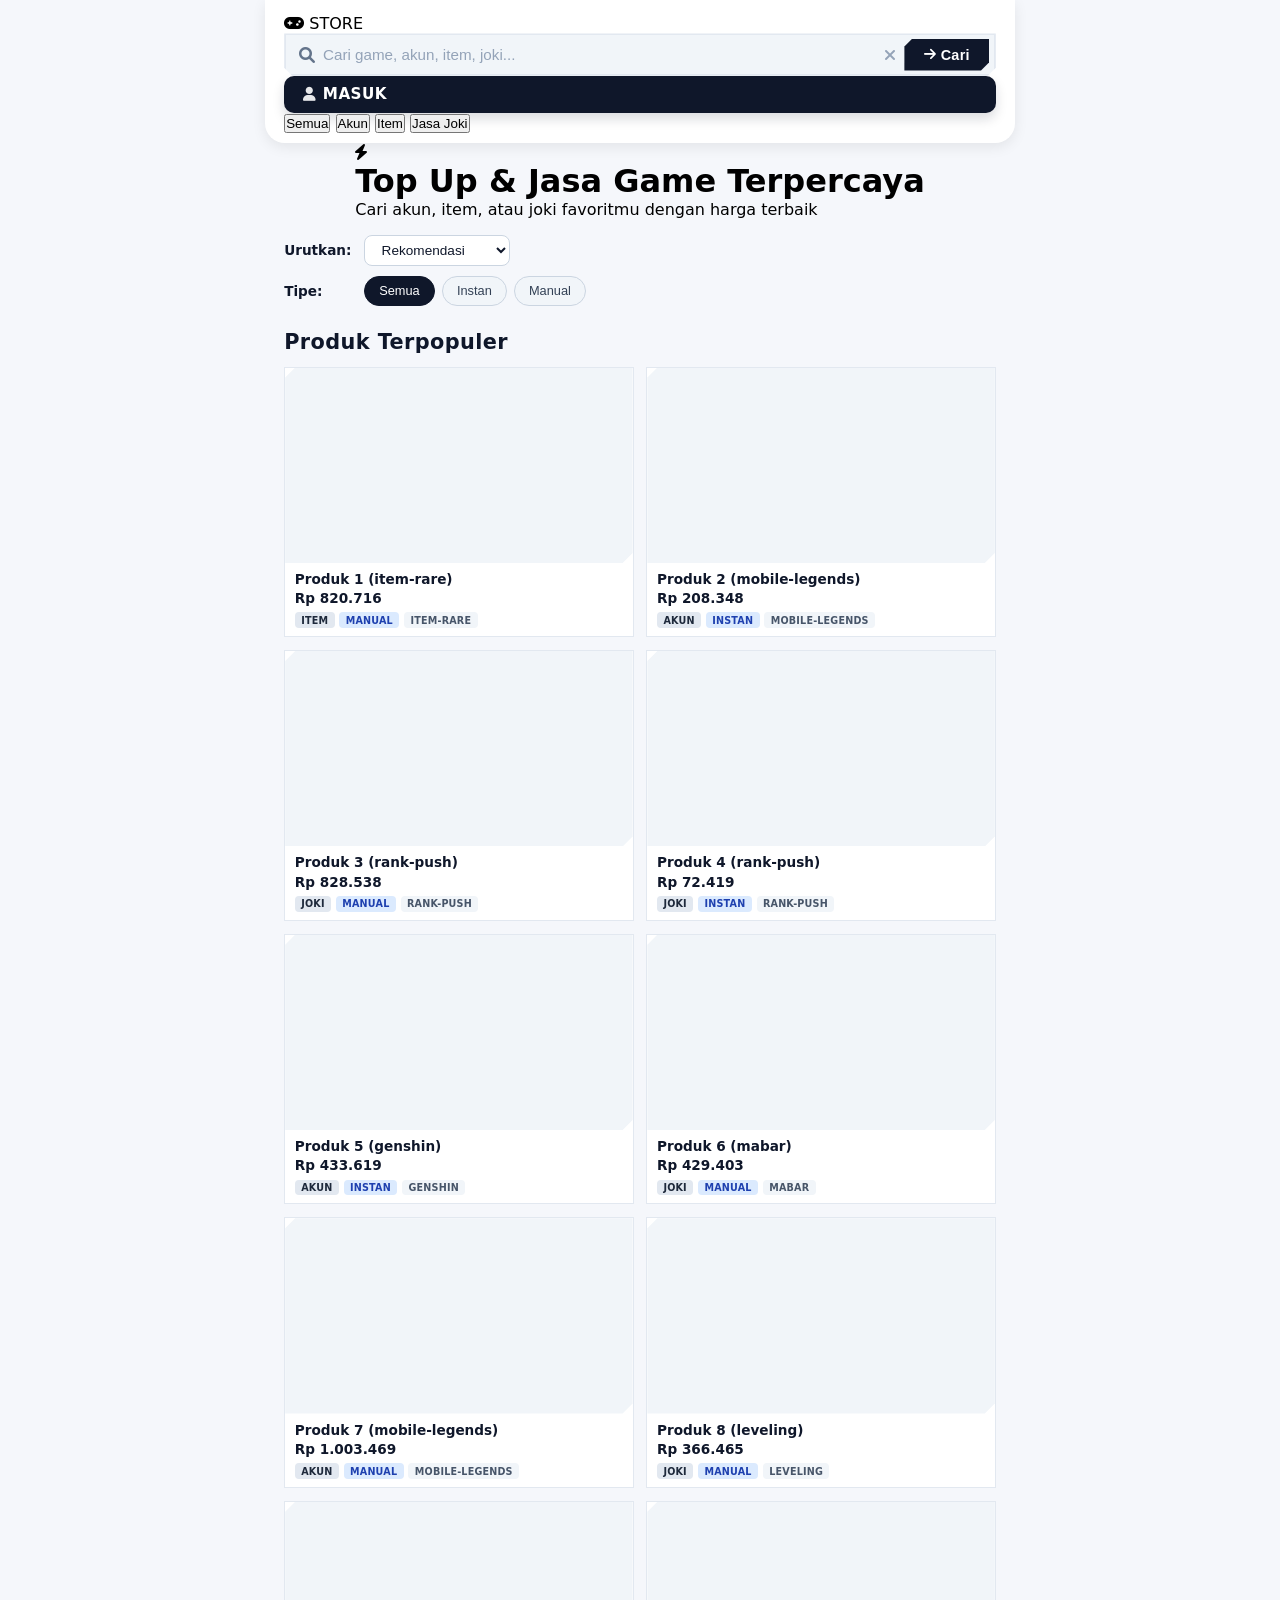
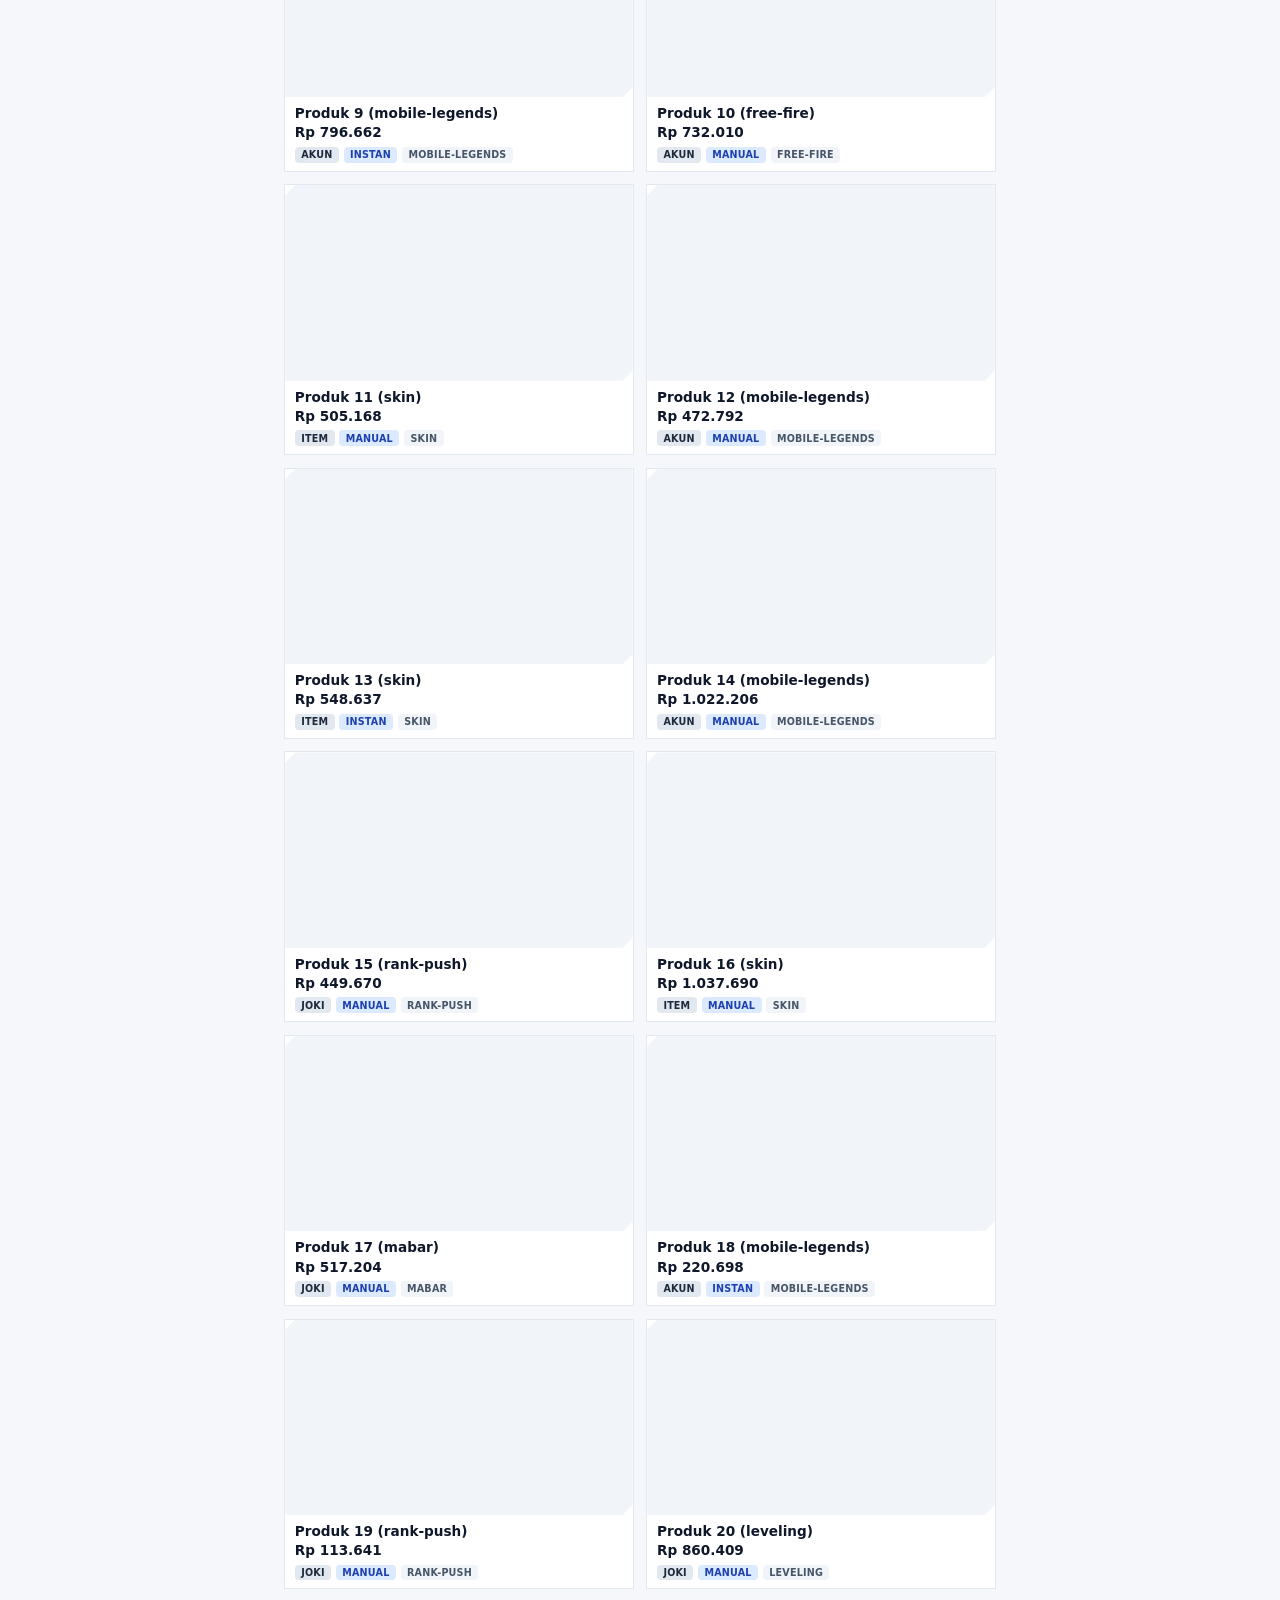
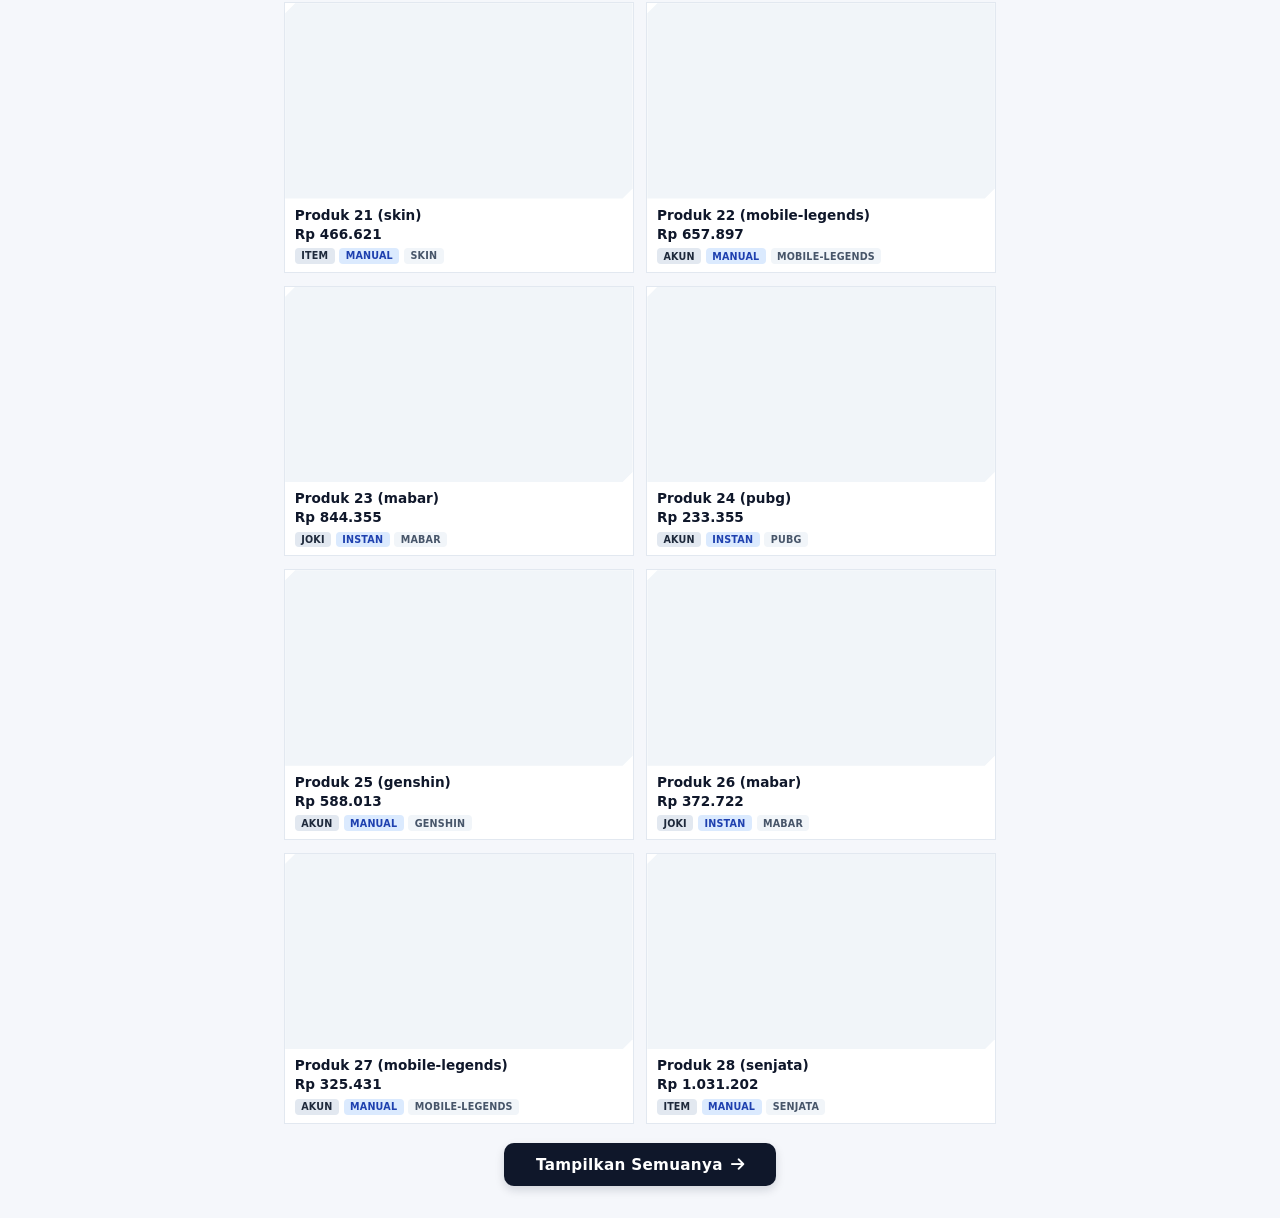
==== commit af264f84: "Refactor header and navigation layout in index.html" ====
--- a/index.html
+++ b/index.html
@@ -10,44 +10,50 @@
 </head>
 <body>
 
-  <!-- ===== HEADER STICKY (hanya baris atas + pencarian) ===== -->
+  <!-- ===== HEADER STICKY DUA BARIS ===== -->
   <header class="store-header">
-    <div class="top-bar">
-      <div class="left-group">
-        <button class="menu-dots" id="menuDots" aria-label="Menu" title="Menu">
-          <i class="fa-solid fa-bars"></i>
+    <!-- Baris pertama: logo, pencarian, login -->
+    <div class="header-top">
+      <div class="logo">
+        <i class="fa-solid fa-gamepad"></i>
+        <span>STORE</span>
+      </div>
+      <div class="search-section">
+        <i class="fa-solid fa-magnifying-glass search-icon"></i>
+        <input type="text" class="search-input" id="searchInput" placeholder="Cari game, akun, item, joki..." aria-label="kolom pencarian">
+        <button class="search-clear" id="clearBtn" aria-label="hapus pencarian" title="Bersihkan">
+          <i class="fa-solid fa-xmark"></i>
         </button>
-        <div class="store-title">STORE</div>
+        <button class="search-btn" id="searchBtn" aria-label="tombol cari">
+          <i class="fa-solid fa-arrow-right"></i> <span>Cari</span>
+        </button>
       </div>
       <a href="pages/admin/login.html" class="login-btn" title="Masuk ke akun">
-        <i class="fa-solid fa-user"></i> MASUK
+        <i class="fa-solid fa-user"></i> <span>MASUK</span>
       </a>
     </div>
 
-    <div class="search-section">
-      <i class="fa-solid fa-magnifying-glass search-icon"></i>
-      <input type="text" class="search-input" id="searchInput" placeholder="Cari produk, kategori, atau brand..." aria-label="kolom pencarian">
-      <button class="search-clear" id="clearBtn" aria-label="hapus pencarian" title="Bersihkan">
-        <i class="fa-solid fa-xmark"></i>
-      </button>
-      <button class="search-btn" id="searchBtn" aria-label="tombol cari">
-        <i class="fa-solid fa-arrow-right"></i> <span>Cari</span>
-      </button>
-    </div>
+    <!-- Baris kedua: navigasi kategori -->
+    <nav class="main-nav" id="mainNav">
+      <button class="nav-link active" data-genre="semua">Semua</button>
+      <button class="nav-link" data-genre="akun">Akun</button>
+      <button class="nav-link" data-genre="item">Item</button>
+      <button class="nav-link" data-genre="joki">Jasa Joki</button>
+    </nav>
   </header>
 
-  <!-- ===== DRAWER ===== -->
+  <!-- ===== DRAWER (MENU SAMPING untuk subkategori) ===== -->
   <div class="drawer-overlay" id="drawerOverlay"></div>
   <div class="drawer" id="drawer">
     <div class="drawer-header">
       <span>Kategori</span>
-      <button class="drawer-close" id="drawerClose" aria-label="Tutup"><i class="fa-solid fa-xmark"></i></button>
+      <button class="drawer-close" id="drawerClose"><i class="fa-solid fa-xmark"></i></button>
     </div>
     <div class="drawer-search">
       <i class="fa-solid fa-search"></i>
       <input type="text" id="drawerSearchInput" placeholder="Cari kategori...">
     </div>
-    <div class="drawer-content" id="drawerContent">
+    <div class="drawer-content">
       <button class="drawer-cat-btn" data-genre="semua">Semua</button>
 
       <div class="drawer-category-group" data-genre="akun">
@@ -89,26 +95,16 @@
     </div>
   </div>
 
-  <!-- ===== GENRE & FILTER (di luar header, ikut scroll) ===== -->
-  <div class="genre-menu" id="genreMenu">
-    <div class="genre-card active" data-genre="semua">
-      <div class="genre-icon"><i class="fa-solid fa-border-all"></i></div>
-      <div class="genre-label">SEMUA</div>
-    </div>
-    <div class="genre-card" data-genre="akun">
-      <div class="genre-icon"><i class="fa-solid fa-user"></i></div>
-      <div class="genre-label">AKUN</div>
-    </div>
-    <div class="genre-card" data-genre="item">
-      <div class="genre-icon"><i class="fa-solid fa-box"></i></div>
-      <div class="genre-label">ITEM</div>
-    </div>
-    <div class="genre-card" data-genre="joki">
-      <div class="genre-icon"><i class="fa-solid fa-headset"></i></div>
-      <div class="genre-label">JASA JOKI</div>
+  <!-- ===== BANNER SEDERHANA ===== -->
+  <div class="banner-section">
+    <div class="banner-placeholder">
+      <i class="fa-solid fa-bolt"></i>
+      <h1>Top Up & Jasa Game Terpercaya</h1>
+      <p>Cari akun, item, atau joki favoritmu dengan harga terbaik</p>
     </div>
   </div>
 
+  <!-- ===== FILTER & SORTING ===== -->
   <section class="filter-section">
     <div class="filter-row">
       <span class="filter-label">Urutkan:</span>
@@ -128,14 +124,9 @@
     </div>
   </section>
 
-  <div class="info-note">
-    <i class="fa-solid fa-circle-info"></i> 
-    <span>Pilih kategori untuk memfilter produk</span>
-  </div>
-
-  <!-- ===== DAFTAR JUALAN ===== -->
+  <!-- ===== DAFTAR PRODUK ===== -->
   <main class="product-list-section">
-    <h2 class="section-title">Daftar Jualan</h2>
+    <h2 class="section-title">Produk Terpopuler</h2>
     <div class="product-grid" id="productGrid"></div>
 
     <div class="show-all-wrapper">
--- a/css/style.css
+++ b/css/style.css
@@ -1,5 +1,5 @@
 /* ============================================
-   STYLE.CSS - Store App (Final v23)
+   STYLE.CSS - Store App (Final v24)
    ============================================ */
 
 * {
@@ -20,18 +20,18 @@
   margin: 0;
 }
 
-/* ===== HEADER ===== */
+/* ===== HEADER STICKY ===== */
 .store-header {
   width: 100%;
   max-width: 750px;
   background: #ffffff;
-  box-shadow: 0 4px 14px rgba(0, 0, 0, 0.04);
+  box-shadow: 0 4px 14px rgba(0, 0, 0, 0.08);
   border-radius: 0 0 20px 20px;
-  padding: 0.9rem 1.2rem 1rem;
+  padding: 0.9rem 1.2rem 0.6rem;
   margin: 0 auto;
-  transition: all 0.2s ease;
-  position: relative;
-  z-index: 10;
+  position: sticky;
+  top: 0;
+  z-index: 100;
 }
 
 /* ===== BARIS ATAS ===== */
@@ -114,11 +114,11 @@
   background: #1e293b;
 }
 
-/* ===== BAGIAN PENCARIAN (STICKY) ===== */
+/* ===== BAGIAN PENCARIAN (di dalam header sticky) ===== */
 .search-section {
   display: flex;
   align-items: center;
-  background: #ffffff;
+  background: #f1f5f9;
   border: 2px solid #e2e8f0;
   padding: 0.2rem 0.3rem 0.2rem 0.8rem;
   transition: all 0.25s;
@@ -132,10 +132,8 @@
     var(--cut) 100%,
     0 calc(100% - var(--cut))
   );
-  position: sticky;
-  top: 0;
-  z-index: 99;
   margin: 0;
+  /* Sticky sekarang dipegang oleh header, tidak perlu position sticky di sini */
 }
 
 .search-section:focus-within {
@@ -219,7 +217,7 @@
   background: #1e293b;
 }
 
-/* ===== MENU GENRE (4 KOTAK) ===== */
+/* ===== MENU GENRE (di luar header, ikut scroll) ===== */
 .genre-menu {
   display: flex;
   gap: 0.6rem;
@@ -229,6 +227,12 @@
   scrollbar-width: none;
   -ms-overflow-style: none;
   -webkit-overflow-scrolling: touch;
+  max-width: 750px;
+  width: 100%;
+  margin-left: auto;
+  margin-right: auto;
+  padding-left: 1.2rem;
+  padding-right: 1.2rem;
 }
 
 .genre-menu::-webkit-scrollbar {
@@ -288,7 +292,7 @@
   max-width: 90%;
 }
 
-/* ===== FILTER & SORTING BAR ===== */
+/* ===== FILTER & SORTING BAR (di luar header) ===== */
 .filter-section {
   width: 100%;
   max-width: 750px;
@@ -366,6 +370,15 @@
   padding: 0.45rem 0.9rem;
   border-radius: 10px;
   width: fit-content;
+  max-width: 750px;
+  margin-left: auto;
+  margin-right: auto;
+  padding-left: 1.2rem;
+  padding-right: 1.2rem;
+}
+
+.info-note i {
+  font-size: 0.9rem;
 }
 
 /* ===== SECTION DAFTAR JUALAN ===== */
@@ -501,6 +514,64 @@
 .show-all-btn:hover {
   background: #1e293b;
   transform: translateY(-2px);
+}
+
+.show-all-btn.secondary {
+  background: #e2e8f0;
+  color: #0f172a;
+  box-shadow: none;
+}
+
+.show-all-btn.secondary:hover {
+  background: #cbd5e1;
+}
+
+/* ===== PAGINATION (dengan tombol chamfer dan angka) ===== */
+.pagination {
+  display: flex;
+  align-items: center;
+  justify-content: center;
+  gap: 0.8rem;
+  margin-top: 1.5rem;
+}
+
+.pagination-btn {
+  background: #ffffff;
+  border: 1px solid #cbd5e1;
+  padding: 0.6rem 1.2rem;
+  border-radius: 0;
+  font-weight: 600;
+  font-size: 0.85rem;
+  color: #0f172a;
+  cursor: pointer;
+  display: inline-flex;
+  align-items: center;
+  gap: 0.4rem;
+  transition: all 0.2s;
+  --cut: 8px;
+  clip-path: polygon(
+    var(--cut) 0,
+    100% 0,
+    100% calc(100% - var(--cut)),
+    calc(100% - var(--cut)) 100%,
+    0 100%,
+    0 var(--cut)
+  );
+}
+
+.pagination-btn:hover:not(:disabled) {
+  background: #f1f5f9;
+}
+
+.pagination-btn:disabled {
+  opacity: 0.5;
+  cursor: not-allowed;
+}
+
+.page-info {
+  font-size: 0.9rem;
+  font-weight: 500;
+  color: #334155;
 }
 
 /* ===== DRAWER ===== */
@@ -700,19 +771,8 @@
   .search-btn span {
     display: none;
   }
-  .filter-section {
-    padding: 0 0.9rem;
-  }
-  .filter-label {
-    min-width: 55px;
+  .pagination-btn {
+    padding: 0.5rem 1rem;
     font-size: 0.75rem;
   }
-  .filter-btn {
-    padding: 0.3rem 0.7rem;
-    font-size: 0.7rem;
-  }
-  .sort-select {
-    padding: 0.3rem 0.6rem;
-    font-size: 0.75rem;
-  }
-}
+}
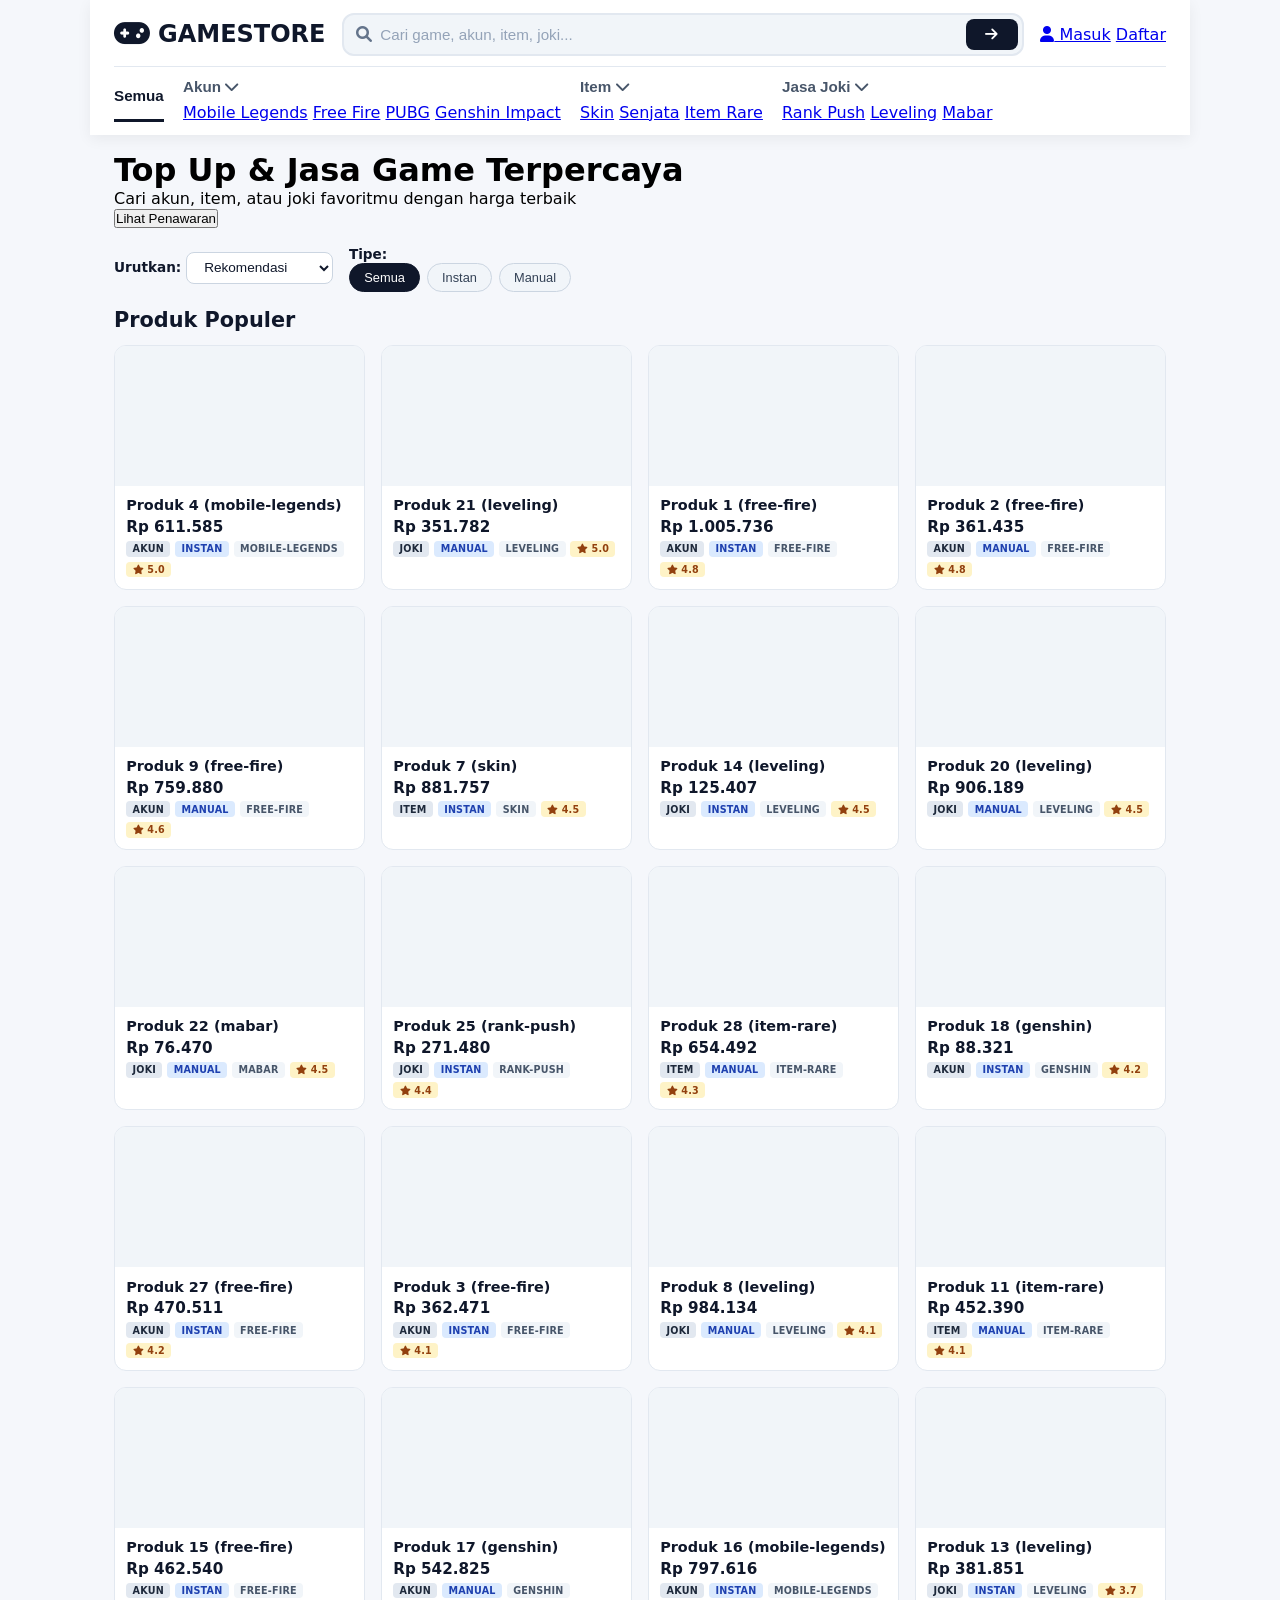
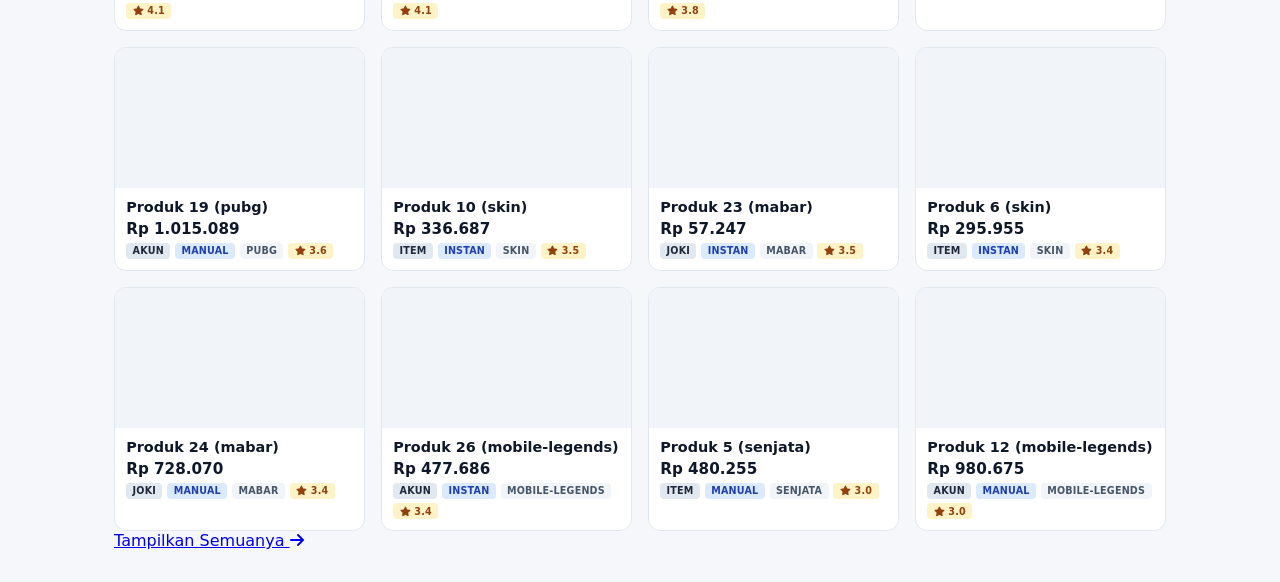
==== commit f7bae0e6: "Update index.html" ====
--- a/index.html
+++ b/index.html
@@ -4,109 +4,73 @@
   <meta charset="UTF-8">
   <meta name="viewport" content="width=device-width, initial-scale=1.0, maximum-scale=1.0, user-scalable=yes">
   <title>Store • Beranda</title>
-
   <link rel="stylesheet" href="https://cdnjs.cloudflare.com/ajax/libs/font-awesome/6.0.0-beta3/css/all.min.css">
   <link rel="stylesheet" href="css/style.css">
 </head>
 <body>
 
-  <!-- ===== HEADER STICKY DUA BARIS ===== -->
+  <!-- ===== HEADER STICKY ===== -->
   <header class="store-header">
-    <!-- Baris pertama: logo, pencarian, login -->
+    <!-- Baris 1: Logo, Search, Auth -->
     <div class="header-top">
       <div class="logo">
         <i class="fa-solid fa-gamepad"></i>
-        <span>STORE</span>
+        <span>GAME<span class="logo-highlight">STORE</span></span>
       </div>
       <div class="search-section">
         <i class="fa-solid fa-magnifying-glass search-icon"></i>
-        <input type="text" class="search-input" id="searchInput" placeholder="Cari game, akun, item, joki..." aria-label="kolom pencarian">
-        <button class="search-clear" id="clearBtn" aria-label="hapus pencarian" title="Bersihkan">
-          <i class="fa-solid fa-xmark"></i>
-        </button>
-        <button class="search-btn" id="searchBtn" aria-label="tombol cari">
-          <i class="fa-solid fa-arrow-right"></i> <span>Cari</span>
-        </button>
+        <input type="text" class="search-input" id="searchInput" placeholder="Cari game, akun, item, joki...">
+        <button class="search-btn" id="searchBtn"><i class="fa-solid fa-arrow-right"></i></button>
       </div>
-      <a href="pages/admin/login.html" class="login-btn" title="Masuk ke akun">
-        <i class="fa-solid fa-user"></i> <span>MASUK</span>
-      </a>
+      <div class="auth-buttons">
+        <a href="pages/admin/login.html" class="btn-login"><i class="fa-solid fa-user"></i> Masuk</a>
+        <a href="#" class="btn-register">Daftar</a>
+      </div>
     </div>
 
-    <!-- Baris kedua: navigasi kategori -->
-    <nav class="main-nav" id="mainNav">
+    <!-- Baris 2: Navigasi Kategori dengan Dropdown -->
+    <nav class="main-nav">
       <button class="nav-link active" data-genre="semua">Semua</button>
-      <button class="nav-link" data-genre="akun">Akun</button>
-      <button class="nav-link" data-genre="item">Item</button>
-      <button class="nav-link" data-genre="joki">Jasa Joki</button>
+      <div class="dropdown">
+        <button class="nav-link" data-genre="akun">Akun <i class="fa-solid fa-chevron-down"></i></button>
+        <div class="dropdown-content">
+          <a href="#" data-sub="mobile-legends">Mobile Legends</a>
+          <a href="#" data-sub="free-fire">Free Fire</a>
+          <a href="#" data-sub="pubg">PUBG</a>
+          <a href="#" data-sub="genshin">Genshin Impact</a>
+        </div>
+      </div>
+      <div class="dropdown">
+        <button class="nav-link" data-genre="item">Item <i class="fa-solid fa-chevron-down"></i></button>
+        <div class="dropdown-content">
+          <a href="#" data-sub="skin">Skin</a>
+          <a href="#" data-sub="senjata">Senjata</a>
+          <a href="#" data-sub="item-rare">Item Rare</a>
+        </div>
+      </div>
+      <div class="dropdown">
+        <button class="nav-link" data-genre="joki">Jasa Joki <i class="fa-solid fa-chevron-down"></i></button>
+        <div class="dropdown-content">
+          <a href="#" data-sub="rank-push">Rank Push</a>
+          <a href="#" data-sub="leveling">Leveling</a>
+          <a href="#" data-sub="mabar">Mabar</a>
+        </div>
+      </div>
     </nav>
   </header>
 
-  <!-- ===== DRAWER (MENU SAMPING untuk subkategori) ===== -->
-  <div class="drawer-overlay" id="drawerOverlay"></div>
-  <div class="drawer" id="drawer">
-    <div class="drawer-header">
-      <span>Kategori</span>
-      <button class="drawer-close" id="drawerClose"><i class="fa-solid fa-xmark"></i></button>
-    </div>
-    <div class="drawer-search">
-      <i class="fa-solid fa-search"></i>
-      <input type="text" id="drawerSearchInput" placeholder="Cari kategori...">
-    </div>
-    <div class="drawer-content">
-      <button class="drawer-cat-btn" data-genre="semua">Semua</button>
-
-      <div class="drawer-category-group" data-genre="akun">
-        <div class="drawer-category-row">
-          <button class="drawer-cat-btn main" data-genre="akun">Akun</button>
-          <button class="drawer-toggle" data-target="akunSub"><i class="fa-solid fa-chevron-right"></i></button>
-        </div>
-        <div class="drawer-subcategory" id="akunSub" style="display:none;">
-          <button class="drawer-sub-btn" data-sub="mobile-legends">Mobile Legends</button>
-          <button class="drawer-sub-btn" data-sub="free-fire">Free Fire</button>
-          <button class="drawer-sub-btn" data-sub="pubg">PUBG</button>
-          <button class="drawer-sub-btn" data-sub="genshin">Genshin Impact</button>
-        </div>
-      </div>
-
-      <div class="drawer-category-group" data-genre="item">
-        <div class="drawer-category-row">
-          <button class="drawer-cat-btn main" data-genre="item">Item</button>
-          <button class="drawer-toggle" data-target="itemSub"><i class="fa-solid fa-chevron-right"></i></button>
-        </div>
-        <div class="drawer-subcategory" id="itemSub" style="display:none;">
-          <button class="drawer-sub-btn" data-sub="skin">Skin</button>
-          <button class="drawer-sub-btn" data-sub="senjata">Senjata</button>
-          <button class="drawer-sub-btn" data-sub="item-rare">Item Rare</button>
-        </div>
-      </div>
-
-      <div class="drawer-category-group" data-genre="joki">
-        <div class="drawer-category-row">
-          <button class="drawer-cat-btn main" data-genre="joki">Jasa Joki</button>
-          <button class="drawer-toggle" data-target="jokiSub"><i class="fa-solid fa-chevron-right"></i></button>
-        </div>
-        <div class="drawer-subcategory" id="jokiSub" style="display:none;">
-          <button class="drawer-sub-btn" data-sub="rank-push">Rank Push</button>
-          <button class="drawer-sub-btn" data-sub="leveling">Leveling</button>
-          <button class="drawer-sub-btn" data-sub="mabar">Mabar</button>
-        </div>
-      </div>
+  <!-- Banner Promosi -->
+  <div class="banner-section">
+    <div class="banner-content">
+      <h1>Top Up & Jasa Game Terpercaya</h1>
+      <p>Cari akun, item, atau joki favoritmu dengan harga terbaik</p>
+      <button class="btn-banner">Lihat Penawaran</button>
     </div>
   </div>
 
-  <!-- ===== BANNER SEDERHANA ===== -->
-  <div class="banner-section">
-    <div class="banner-placeholder">
-      <i class="fa-solid fa-bolt"></i>
-      <h1>Top Up & Jasa Game Terpercaya</h1>
-      <p>Cari akun, item, atau joki favoritmu dengan harga terbaik</p>
-    </div>
-  </div>
-
-  <!-- ===== FILTER & SORTING ===== -->
+  <!-- Filter Bar -->
   <section class="filter-section">
-    <div class="filter-row">
+    <div class="filter-left">
       <span class="filter-label">Urutkan:</span>
       <select id="sortSelect" class="sort-select">
         <option value="rekomendasi">Rekomendasi</option>
@@ -114,7 +78,7 @@
         <option value="termahal">Harga Termahal</option>
       </select>
     </div>
-    <div class="filter-row">
+    <div class="filter-right">
       <span class="filter-label">Tipe:</span>
       <div class="filter-buttons" id="typeFilter">
         <button class="filter-btn active" data-type="semua">Semua</button>
@@ -124,15 +88,12 @@
     </div>
   </section>
 
-  <!-- ===== DAFTAR PRODUK ===== -->
+  <!-- Daftar Produk -->
   <main class="product-list-section">
-    <h2 class="section-title">Produk Terpopuler</h2>
+    <h2 class="section-title">Produk Populer</h2>
     <div class="product-grid" id="productGrid"></div>
-
     <div class="show-all-wrapper">
-      <a href="pages/semua-produk.html" class="show-all-btn">
-        Tampilkan Semuanya <i class="fa-solid fa-arrow-right"></i>
-      </a>
+      <a href="pages/semua-produk.html" class="show-all-btn">Tampilkan Semuanya <i class="fa-solid fa-arrow-right"></i></a>
     </div>
   </main>
 
--- a/css/style.css
+++ b/css/style.css
@@ -1,5 +1,5 @@
 /* ============================================
-   STYLE.CSS - Store App (Final v24)
+   STYLE.CSS - Store App (Eldorado-style)
    ============================================ */
 
 * {
@@ -10,136 +10,66 @@
 
 body {
   background: #f5f7fb;
-  font-family: 'Segoe UI', Roboto, system-ui, -apple-system, sans-serif;
+  font-family: 'Segoe UI', Roboto, system-ui, sans-serif;
   display: flex;
   flex-direction: column;
   align-items: center;
-  justify-content: flex-start;
   min-height: 100vh;
   padding: 0;
   margin: 0;
 }
 
-/* ===== HEADER STICKY ===== */
+/* ===== HEADER STICKY (dua baris) ===== */
 .store-header {
   width: 100%;
-  max-width: 750px;
+  max-width: 1100px;
   background: #ffffff;
-  box-shadow: 0 4px 14px rgba(0, 0, 0, 0.08);
-  border-radius: 0 0 20px 20px;
-  padding: 0.9rem 1.2rem 0.6rem;
-  margin: 0 auto;
+  box-shadow: 0 4px 14px rgba(0,0,0,0.06);
   position: sticky;
   top: 0;
   z-index: 100;
-}
-
-/* ===== BARIS ATAS ===== */
-.top-bar {
-  display: flex;
-  align-items: center;
-  justify-content: space-between;
-  gap: 0.8rem;
+  padding: 0.8rem 1.5rem 0.4rem;
+  margin: 0 auto;
+}
+
+.header-top {
+  display: flex;
+  align-items: center;
+  gap: 1rem;
   margin-bottom: 0.6rem;
 }
 
-.left-group {
-  display: flex;
-  align-items: center;
-  gap: 0.6rem;
-}
-
-.menu-dots {
-  display: flex;
-  align-items: center;
-  justify-content: center;
-  background: transparent;
-  border: none;
-  cursor: pointer;
-  width: 44px;
-  height: 44px;
-  border-radius: 12px;
-  transition: background 0.2s;
-  color: #1e293b;
+.logo {
+  display: flex;
+  align-items: center;
+  gap: 0.5rem;
+  font-size: 1.5rem;
+  font-weight: 800;
+  color: #0f172a;
+  text-transform: uppercase;
+}
+
+.logo i {
+  color: #0f172a;
   font-size: 1.8rem;
-  line-height: 1;
-}
-
-.menu-dots i {
-  font-size: 1.8rem;
-}
-
-.menu-dots:hover {
-  background: #f1f5f9;
-}
-
-.store-title {
-  font-size: 1.8rem;
-  font-weight: 700;
-  letter-spacing: 0.06em;
-  color: #0f172a;
-  text-transform: uppercase;
-  background: linear-gradient(145deg, #1e293b 10%, #0f172a 90%);
-  -webkit-background-clip: text;
-  background-clip: text;
-  -webkit-text-fill-color: transparent;
-  white-space: nowrap;
-}
-
-.login-btn {
-  background: #0f172a;
-  color: white;
-  border: none;
-  font-weight: 600;
-  font-size: 0.95rem;
-  padding: 0.6rem 1.2rem;
-  border-radius: 10px;
-  cursor: pointer;
-  letter-spacing: 0.03em;
-  display: flex;
-  align-items: center;
-  gap: 6px;
-  transition: all 0.2s;
-  box-shadow: 0 6px 12px rgba(15, 23, 42, 0.15);
-  text-decoration: none;
-  white-space: nowrap;
-}
-
-.login-btn i {
-  font-size: 0.9rem;
-  opacity: 0.9;
-}
-
-.login-btn:hover {
-  background: #1e293b;
-}
-
-/* ===== BAGIAN PENCARIAN (di dalam header sticky) ===== */
+}
+
 .search-section {
+  flex: 1;
   display: flex;
   align-items: center;
   background: #f1f5f9;
   border: 2px solid #e2e8f0;
+  border-radius: 12px;
   padding: 0.2rem 0.3rem 0.2rem 0.8rem;
   transition: all 0.25s;
-  border-radius: 0;
-  --cut: 8px;
-  clip-path: polygon(
-    0 0,
-    100% 0,
-    100% calc(100% - var(--cut)),
-    calc(100% - var(--cut)) 100%,
-    var(--cut) 100%,
-    0 calc(100% - var(--cut))
-  );
-  margin: 0;
-  /* Sticky sekarang dipegang oleh header, tidak perlu position sticky di sini */
+  min-width: 0;
 }
 
 .search-section:focus-within {
   background: #ffffff;
-  border-color: #94a3b8;
-  box-shadow: 0 4px 12px rgba(0, 0, 0, 0.04);
+  border-color: #0f172a;
+  box-shadow: 0 4px 12px rgba(0,0,0,0.06);
 }
 
 .search-icon {
@@ -154,28 +84,21 @@
   border: none;
   outline: none;
   font-size: 0.95rem;
-  padding: 0.45rem 0;
-  color: #0f172a;
-  font-weight: 500;
+  color: #0f172a;
+  padding: 0.5rem 0;
 }
 
 .search-input::placeholder {
   color: #94a3b8;
-  font-weight: 400;
 }
 
 .search-clear {
-  background: transparent;
+  background: none;
   border: none;
   color: #94a3b8;
-  font-size: 1rem;
   cursor: pointer;
   padding: 0.3rem 0.6rem;
-  margin-left: 2px;
-  border-radius: 0;
-  transition: background 0.2s, color 0.2s;
-  display: flex;
-  align-items: center;
+  border-radius: 8px;
 }
 
 .search-clear:hover {
@@ -188,119 +111,110 @@
   color: white;
   border: none;
   padding: 0.5rem 1.2rem;
+  border-radius: 8px;
   font-weight: 600;
   font-size: 0.9rem;
   cursor: pointer;
-  letter-spacing: 0.02em;
+  display: flex;
+  align-items: center;
+  gap: 0.3rem;
   transition: background 0.2s;
-  white-space: nowrap;
-  display: flex;
-  align-items: center;
-  gap: 0.3rem;
-  --cut: 8px;
-  clip-path: polygon(
-    var(--cut) 0,
-    100% 0,
-    100% calc(100% - var(--cut)),
-    calc(100% - var(--cut)) 100%,
-    0 100%,
-    0 var(--cut)
-  );
-  border-radius: 0;
-}
-
-.search-btn i {
-  font-size: 0.85rem;
 }
 
 .search-btn:hover {
   background: #1e293b;
 }
 
-/* ===== MENU GENRE (di luar header, ikut scroll) ===== */
-.genre-menu {
-  display: flex;
-  gap: 0.6rem;
-  margin-top: 0.8rem;
-  padding: 0 0.2rem;
-  overflow-x: auto;
-  scrollbar-width: none;
-  -ms-overflow-style: none;
-  -webkit-overflow-scrolling: touch;
-  max-width: 750px;
-  width: 100%;
-  margin-left: auto;
-  margin-right: auto;
-  padding-left: 1.2rem;
-  padding-right: 1.2rem;
-}
-
-.genre-menu::-webkit-scrollbar {
-  display: none;
-}
-
-.genre-card {
-  flex: 0 0 calc(25% - 0.45rem);
-  max-width: 100px;
-  aspect-ratio: 1 / 1;
-  background: #ffffff;
-  border: 1px solid #cbd5e1;
-  border-radius: 0;
-  cursor: pointer;
-  transition: transform 0.2s, box-shadow 0.2s;
-  --cut: 6px;
-  clip-path: polygon(
-    var(--cut) 0,
-    100% 0,
-    100% calc(100% - var(--cut)),
-    calc(100% - var(--cut)) 100%,
-    0 100%,
-    0 var(--cut)
-  );
-  overflow: hidden;
-  display: flex;
-  flex-direction: column;
-  align-items: center;
-  justify-content: center;
-  gap: 0.3rem;
-}
-
-.genre-card:hover {
-  transform: translateY(-2px);
-  box-shadow: 0 4px 10px rgba(0, 0, 0, 0.08);
-}
-
-.genre-card.active {
-  border-color: #0f172a;
-  background: #f1f5f9;
-}
-
-.genre-icon {
-  font-size: 1.5rem;
-  color: #0f172a;
-}
-
-.genre-label {
-  font-size: 0.7rem;
-  font-weight: 700;
-  color: #0f172a;
-  letter-spacing: 0.02em;
+.login-btn {
+  background: #0f172a;
+  color: white;
+  padding: 0.5rem 1.2rem;
+  border-radius: 8px;
+  font-weight: 600;
+  font-size: 0.9rem;
+  text-decoration: none;
+  display: flex;
+  align-items: center;
+  gap: 0.4rem;
+  white-space: nowrap;
+  transition: background 0.2s;
+}
+
+.login-btn:hover {
+  background: #1e293b;
+}
+
+/* ===== NAVIGASI KATEGORI (baris kedua) ===== */
+.main-nav {
+  display: flex;
+  gap: 1.2rem;
+  padding: 0.4rem 0;
+  border-top: 1px solid #e2e8f0;
+  margin-top: 0.4rem;
+}
+
+.nav-link {
+  background: none;
+  border: none;
+  font-size: 0.95rem;
+  font-weight: 600;
+  color: #475569;
+  cursor: pointer;
+  padding: 0.3rem 0;
+  border-bottom: 3px solid transparent;
+  transition: color 0.2s, border-color 0.2s;
+  white-space: nowrap;
+}
+
+.nav-link:hover {
+  color: #0f172a;
+}
+
+.nav-link.active {
+  color: #0f172a;
+  border-bottom-color: #0f172a;
+}
+
+/* ===== BANNER ===== */
+.banner-section {
+  width: 100%;
+  max-width: 1100px;
+  margin: 1rem auto 0;
+  padding: 0 1.5rem;
+}
+
+.banner-placeholder {
+  background: linear-gradient(135deg, #0f172a, #1e293b);
+  color: white;
+  border-radius: 16px;
+  padding: 2rem;
   text-align: center;
-  white-space: nowrap;
-  overflow: hidden;
-  text-overflow: ellipsis;
-  max-width: 90%;
-}
-
-/* ===== FILTER & SORTING BAR (di luar header) ===== */
+}
+
+.banner-placeholder i {
+  font-size: 2.5rem;
+  margin-bottom: 0.5rem;
+}
+
+.banner-placeholder h1 {
+  font-size: 1.8rem;
+  margin-bottom: 0.5rem;
+}
+
+.banner-placeholder p {
+  opacity: 0.8;
+}
+
+/* ===== FILTER SECTION ===== */
 .filter-section {
   width: 100%;
-  max-width: 750px;
-  margin: 1rem auto 0;
-  padding: 0 1.2rem;
-  display: flex;
-  flex-direction: column;
-  gap: 0.6rem;
+  max-width: 1100px;
+  margin: 1rem auto;
+  padding: 0 1.5rem;
+  display: flex;
+  flex-wrap: wrap;
+  gap: 1rem;
+  align-items: center;
 }
 
 .filter-row {
@@ -314,7 +228,6 @@
   font-size: 0.85rem;
   font-weight: 600;
   color: #0f172a;
-  min-width: 70px;
 }
 
 .filter-buttons {
@@ -333,11 +246,6 @@
   color: #334155;
   cursor: pointer;
   transition: all 0.2s;
-  white-space: nowrap;
-}
-
-.filter-btn:hover {
-  background: #e2e8f0;
 }
 
 .filter-btn.active {
@@ -358,35 +266,12 @@
   outline: none;
 }
 
-/* ===== KETERANGAN & INFO ===== */
-.info-note {
-  margin-top: 0.8rem;
-  font-size: 0.8rem;
-  color: #64748b;
-  display: flex;
-  align-items: center;
-  gap: 0.4rem;
-  background: #f8fafc;
-  padding: 0.45rem 0.9rem;
-  border-radius: 10px;
-  width: fit-content;
-  max-width: 750px;
-  margin-left: auto;
-  margin-right: auto;
-  padding-left: 1.2rem;
-  padding-right: 1.2rem;
-}
-
-.info-note i {
-  font-size: 0.9rem;
-}
-
-/* ===== SECTION DAFTAR JUALAN ===== */
+/* ===== PRODUCT LIST ===== */
 .product-list-section {
   width: 100%;
-  max-width: 750px;
-  margin: 1.5rem auto 0;
-  padding: 0 1.2rem 2rem;
+  max-width: 1100px;
+  margin: 0 auto;
+  padding: 0 1.5rem 2rem;
 }
 
 .section-title {
@@ -394,19 +279,18 @@
   font-weight: 700;
   color: #0f172a;
   margin-bottom: 0.8rem;
-  letter-spacing: 0.02em;
 }
 
 .product-grid {
   display: grid;
-  grid-template-columns: repeat(2, 1fr);
-  gap: 0.8rem;
+  grid-template-columns: repeat(auto-fill, minmax(200px, 1fr));
+  gap: 1rem;
 }
 
 .product-card {
   background: #ffffff;
   border: 1px solid #e2e8f0;
-  border-radius: 0;
+  border-radius: 12px;
   cursor: pointer;
   transition: transform 0.2s, box-shadow 0.2s;
   overflow: hidden;
@@ -416,7 +300,7 @@
 
 .product-card:hover {
   transform: translateY(-2px);
-  box-shadow: 0 6px 14px rgba(0, 0, 0, 0.1);
+  box-shadow: 0 8px 16px rgba(0,0,0,0.1);
 }
 
 .product-image {
@@ -425,26 +309,17 @@
   background-size: cover;
   background-position: center;
   background-color: #f1f5f9;
-  --cut: 10px;
-  clip-path: polygon(
-    var(--cut) 0,
-    100% 0,
-    100% calc(100% - var(--cut)),
-    calc(100% - var(--cut)) 100%,
-    0 100%,
-    0 var(--cut)
-  );
 }
 
 .product-info {
-  padding: 0.5rem 0.6rem;
+  padding: 0.7rem;
   display: flex;
   flex-direction: column;
-  gap: 0.2rem;
+  gap: 0.3rem;
 }
 
 .product-name {
-  font-size: 0.85rem;
+  font-size: 0.9rem;
   font-weight: 600;
   color: #0f172a;
   white-space: nowrap;
@@ -453,7 +328,7 @@
 }
 
 .product-price {
-  font-size: 0.85rem;
+  font-size: 0.95rem;
   font-weight: 700;
   color: #0f172a;
 }
@@ -461,7 +336,7 @@
 .product-meta {
   display: flex;
   gap: 0.3rem;
-  margin-top: 0.2rem;
+  flex-wrap: wrap;
 }
 
 .badge {
@@ -473,106 +348,10 @@
   text-transform: uppercase;
 }
 
-.badge-genre {
-  background: #e2e8f0;
-  color: #1e293b;
-}
-
-.badge-type {
-  background: #dbeafe;
-  color: #1e40af;
-}
-
-.badge-sub {
-  background: #f1f5f9;
-  color: #475569;
-}
-
-/* ===== TOMBOL TAMPILKAN SEMUANYA ===== */
-.show-all-wrapper {
-  display: flex;
-  justify-content: center;
-  margin-top: 1.2rem;
-}
-
-.show-all-btn {
-  display: inline-flex;
-  align-items: center;
-  gap: 0.5rem;
-  background: #0f172a;
-  color: #ffffff;
-  padding: 0.8rem 2rem;
-  font-weight: 600;
-  font-size: 0.95rem;
-  text-decoration: none;
-  letter-spacing: 0.02em;
-  transition: background 0.2s, transform 0.2s;
-  border-radius: 10px;
-  box-shadow: 0 4px 10px rgba(15, 23, 42, 0.15);
-}
-
-.show-all-btn:hover {
-  background: #1e293b;
-  transform: translateY(-2px);
-}
-
-.show-all-btn.secondary {
-  background: #e2e8f0;
-  color: #0f172a;
-  box-shadow: none;
-}
-
-.show-all-btn.secondary:hover {
-  background: #cbd5e1;
-}
-
-/* ===== PAGINATION (dengan tombol chamfer dan angka) ===== */
-.pagination {
-  display: flex;
-  align-items: center;
-  justify-content: center;
-  gap: 0.8rem;
-  margin-top: 1.5rem;
-}
-
-.pagination-btn {
-  background: #ffffff;
-  border: 1px solid #cbd5e1;
-  padding: 0.6rem 1.2rem;
-  border-radius: 0;
-  font-weight: 600;
-  font-size: 0.85rem;
-  color: #0f172a;
-  cursor: pointer;
-  display: inline-flex;
-  align-items: center;
-  gap: 0.4rem;
-  transition: all 0.2s;
-  --cut: 8px;
-  clip-path: polygon(
-    var(--cut) 0,
-    100% 0,
-    100% calc(100% - var(--cut)),
-    calc(100% - var(--cut)) 100%,
-    0 100%,
-    0 var(--cut)
-  );
-}
-
-.pagination-btn:hover:not(:disabled) {
-  background: #f1f5f9;
-}
-
-.pagination-btn:disabled {
-  opacity: 0.5;
-  cursor: not-allowed;
-}
-
-.page-info {
-  font-size: 0.9rem;
-  font-weight: 500;
-  color: #334155;
-}
+.badge-genre { background: #e2e8f0; color: #1e293b; }
+.badge-type { background: #dbeafe; color: #1e40af; }
+.badge-sub { background: #f1f5f9; color: #475569; }
+.badge-rating { background: #fef3c7; color: #92400e; }
 
 /* ===== DRAWER ===== */
 .drawer-overlay {
@@ -581,17 +360,14 @@
   left: 0;
   width: 100%;
   height: 100%;
-  background: rgba(0, 0, 0, 0.5);
+  background: rgba(0,0,0,0.5);
   z-index: 1000;
   opacity: 0;
   visibility: hidden;
-  transition: opacity 0.3s ease, visibility 0.3s ease;
-}
-
-.drawer-overlay.active {
-  opacity: 1;
-  visibility: visible;
-}
+  transition: opacity 0.3s;
+}
+
+.drawer-overlay.active { opacity: 1; visibility: visible; }
 
 .drawer {
   position: fixed;
@@ -603,45 +379,36 @@
   background: #ffffff;
   z-index: 1001;
   box-shadow: 4px 0 20px rgba(0,0,0,0.15);
-  transition: left 0.3s ease;
+  transition: left 0.3s;
   display: flex;
   flex-direction: column;
 }
 
-.drawer.active {
-  left: 0;
-}
+.drawer.active { left: 0; }
 
 .drawer-header {
   display: flex;
   align-items: center;
   justify-content: space-between;
-  padding: 1rem 1.2rem;
+  padding: 1rem;
   border-bottom: 1px solid #e2e8f0;
   font-weight: 700;
-  color: #0f172a;
-  font-size: 1.1rem;
 }
 
 .drawer-close {
   background: none;
   border: none;
   font-size: 1.5rem;
+  cursor: pointer;
   color: #64748b;
-  cursor: pointer;
-  padding: 0.2rem;
 }
 
 .drawer-search {
-  padding: 0.8rem 1.2rem;
+  padding: 0.8rem;
   border-bottom: 1px solid #e2e8f0;
   display: flex;
   align-items: center;
   gap: 0.5rem;
-}
-
-.drawer-search i {
-  color: #64748b;
 }
 
 .drawer-search input {
@@ -649,17 +416,10 @@
   border: none;
   outline: none;
   font-size: 0.9rem;
-  color: #0f172a;
-}
-
-.drawer-search input::placeholder {
-  color: #94a3b8;
 }
 
 .drawer-content {
-  flex: 1;
-  overflow-y: auto;
-  padding: 0.5rem 1.2rem;
+  padding: 0.5rem;
   display: flex;
   flex-direction: column;
   gap: 0.3rem;
@@ -670,22 +430,10 @@
   border: 1px solid #cbd5e1;
   padding: 0.7rem 1rem;
   border-radius: 8px;
-  font-size: 0.95rem;
   font-weight: 600;
-  color: #334155;
   cursor: pointer;
   text-align: left;
-  transition: background 0.2s, color 0.2s;
-  width: 100%;
-}
-
-.drawer-cat-btn.main {
-  flex: 1;
-  margin-right: 0.3rem;
-}
-
-.drawer-cat-btn:hover {
-  background: #e2e8f0;
+  width: 100%;
 }
 
 .drawer-cat-btn.active {
@@ -695,27 +443,11 @@
 }
 
 .drawer-toggle {
-  background: transparent;
+  background: none;
   border: none;
   cursor: pointer;
   color: #64748b;
-  font-size: 1rem;
   padding: 0.5rem;
-  transition: transform 0.2s;
-}
-
-.drawer-toggle.open {
-  transform: rotate(90deg);
-}
-
-.drawer-category-group {
-  display: flex;
-  flex-direction: column;
-}
-
-.drawer-category-row {
-  display: flex;
-  align-items: center;
 }
 
 .drawer-subcategory {
@@ -732,15 +464,8 @@
   padding: 0.5rem 0.8rem;
   border-radius: 6px;
   font-size: 0.85rem;
-  font-weight: 500;
-  color: #334155;
   cursor: pointer;
   text-align: left;
-  transition: background 0.2s;
-}
-
-.drawer-sub-btn:hover {
-  background: #f1f5f9;
 }
 
 .drawer-sub-btn.active {
@@ -750,29 +475,27 @@
 }
 
 /* ===== RESPONSIVE ===== */
-@media (max-width: 600px) {
-  .store-title {
-    font-size: 1.5rem;
+@media (max-width: 700px) {
+  .header-top {
+    flex-wrap: wrap;
+    gap: 0.5rem;
   }
-  .genre-card {
-    flex: 0 0 calc(25% - 0.3rem);
-    max-width: 80px;
-  }
-  .genre-icon {
+  .logo {
     font-size: 1.2rem;
   }
-  .genre-label {
-    font-size: 0.6rem;
+  .search-section {
+    order: 3;
+    flex-basis: 100%;
   }
-  .search-section {
-    --cut: 5px;
-    padding: 0.2rem 0.3rem 0.2rem 0.8rem;
+  .login-btn {
+    margin-left: auto;
   }
-  .search-btn span {
-    display: none;
+  .main-nav {
+    overflow-x: auto;
+    -webkit-overflow-scrolling: touch;
   }
-  .pagination-btn {
-    padding: 0.5rem 1rem;
-    font-size: 0.75rem;
+  .product-grid {
+    grid-template-columns: repeat(2, 1fr);
+    gap: 0.6rem;
   }
 }
